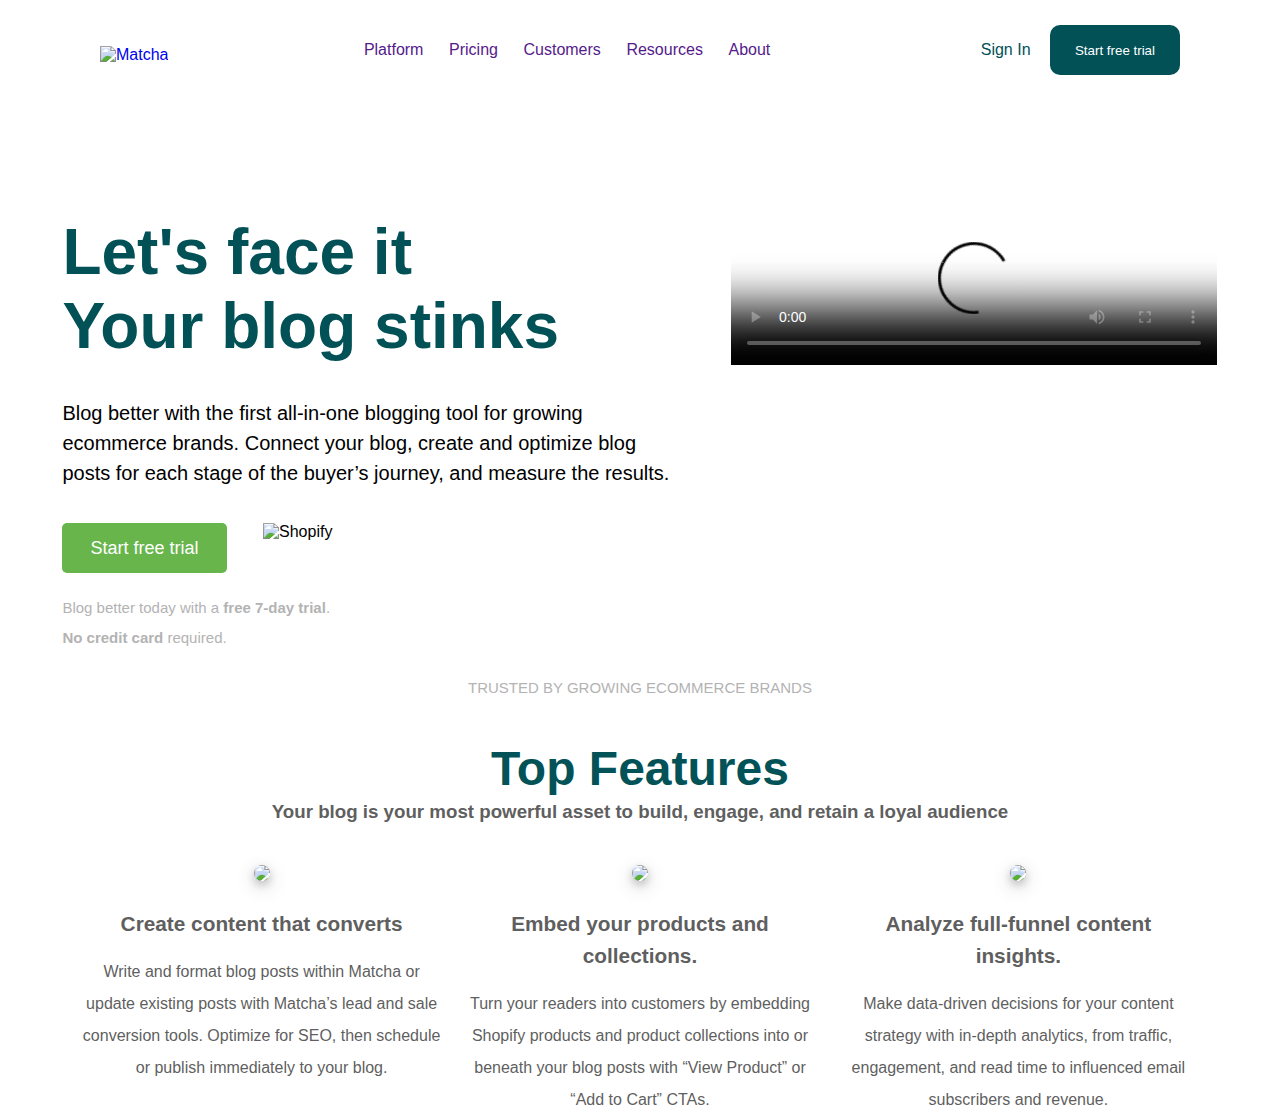
==== final_challenge/index.html @ 1e67ca6b "first half completed" ====
<!DOCTYPE html>
<html lang="en">

<head>
    <meta charset="UTF-8">
    <meta name="viewport" content="width=device-width, initial-scale=1.0">
    <title>Matcha Blog Creator</title>
    <link rel="stylesheet" href="css/styles.css">
</head>

<body>
    <section class="fixed-header">
        <header>
            <a href="/" class="logo">
                <img src="https://getmatcha.com/wp-content/themes/getmatcha/img/footer_logo.svg" alt="Matcha"
                    width="200px" />
            </a>
            <nav class="navbar">
                <ul class="menu">
                    <li class="menu-item"><a href="">Platform</a></li>
                    <li class="menu-item"><a href="">Pricing</a></li>
                    <li class="menu-item"><a href="">Customers</a></li>
                    <li class="menu-item"><a href="">Resources</a></li>
                    <li class="menu-item"><a href="">About</a></li>
                </ul>
            </nav>
            <div class="actions">
                <a>Sign In</a>
                <button>Start free trial</button>
            </div>
        </header>
    </section>
    <main>
        <article class="info">
            <h1 class="title">Let's face it <br> Your blog stinks</h1>
            <p>
                <span style="font-weight: 400;">Blog better with the first all-in-one blogging tool for growing
                    ecommerce brands. Connect your blog, create and optimize blog posts for each stage of the buyer’s
                    journey, and measure the results.</span>
            </p>
            <section class="trial">
                <button>Start free trial</button>
                <img src="https://getmatcha.com/wp-content/themes/getmatcha/img/gfx/shopify-stars.svg" alt="Shopify">
                <p class="light-text">Blog better today with a <strong>free 7-day trial</strong>.<br> <strong>No credit
                        card</strong>
                    required.</p>
            </section>
        </article>
        <article class="explanatory-video">
            <video controls
                poster="https://cdn.videvo.net/videvo_files/video/premium/video0036/thumbnails/computer_code00_small.jpg">
                <source type="video/webm"
                    src="https://cdn.videvo.net/videvo_files/video/premium/video0036/small_watermarked/computer_code00_preview.webm" />
                <source type="video/mp4"
                    src="https://cdn.videvo.net/videvo_files/video/premium/video0036/small_watermarked/computer_code00_preview.mp4" />
            </video>
        </article>
    </main>

    <article style="text-align: center;">
        <p class="light-text">
            TRUSTED BY GROWING ECOMMERCE BRANDS
        </p>
        <section class="logos">
            <img src="https://getmatcha.com/wp-content/uploads/2020/08/superfeet.png" alt="" class="logo">
            <img src="https://getmatcha.com/wp-content/uploads/2020/08/spirithoods.png" alt="" class="logo">
            <img src="https://getmatcha.com/wp-content/uploads/2020/08/seatosummit.png" alt="" class="logo">
            <img src="https://getmatcha.com/wp-content/uploads/2020/08/osprey.png" alt="" class="logo">
            <img src="https://getmatcha.com/wp-content/uploads/2020/08/oars.png" alt="" class="logo">
            <img src="https://getmatcha.com/wp-content/uploads/2020/08/everly.png" alt="" class="logo">
        </section>
    </article>
    
    <article class="features">
        <h1>Top Features</h1>
        <h3>Your blog is your most powerful asset to build, engage, and retain a loyal audience</h3>
        <div class="container">
            <section class="content">
                <img src="https://getmatcha.com/wp-content/uploads/2020/08/Group-376-1.png" class="feature-img">
                <div class="feature-info">
                    <h3>Create content that converts</h3>
                    <h4>Write and format blog posts within Matcha or update existing posts with Matcha’s lead and
                        sale
                        conversion tools. Optimize for SEO, then schedule or publish immediately to your blog.</h4>
                </div>
            </section>
            <section class="content">
                <img src="https://getmatcha.com/wp-content/uploads/2020/08/Group-381.png" class="feature-img">
                <div class="feature-info">
                    <h3>
                        Embed your products and collections.
                    </h3>
                    <h4>Turn your readers into customers by embedding Shopify products and product collections into
                        or
                        beneath your blog posts with “View Product” or “Add to Cart” CTAs.</h4>
                </div>
            </section>
            <section class="content">
                <img src="https://getmatcha.com/wp-content/uploads/2020/08/Group-406-1.png" class="feature-img">
                <div class="feature-info">
                    <h3>Analyze full-funnel content insights.</h3>
                    <h4>Make data-driven decisions for your content strategy with in-depth analytics, from traffic,
                        engagement, and read time to influenced email subscribers and revenue.</h4>
                </div>
            </section>
        </div>
    </article>
</body>

</html>
---- final_challenge/css/styles.css ----
* {
  margin: 0;
  padding: 0;
  box-sizing: border-box;
}

:root {
  --primary-color: #025157;
  --secondary-color: #67b54b;
}

html {
  font-family: "Segoe UI", Tahoma, Geneva, Verdana, sans-serif;
}

header {
  display: flex;
  width: 100%;
  height: 100px;
  justify-content: space-between;
  align-items: center;
  padding: 0 100px;
  color: var(--primary-color);
  font-size: 16px;
}

.menu {
  display: flex;
  justify-content: space-around;
}

.menu > li {
  display: inline;
}

a {
  text-decoration: none;
}

.navbar {
  width: 40%;
}

.actions > * {
  padding: 0 15px;
}

.actions button {
  color: white;
  background-color: var(--primary-color);
  border-radius: 10px;
  height: 50px;
  width: 130px;
  border: none;
}

.fixed-header {
  position: fixed;
  z-index: 100;
  top: 0;
  left: 0;
  right: 0;
  background-color: white;
}

main {
  display: flex;
  flex-flow: row wrap;
  width: 95%;
  margin: 215px auto 0 auto;
  justify-content: space-around;
}

.title {
  color: var(--primary-color);
  font-size: 5vw;
  font-weight: bold;
  margin-bottom: 35px;
}

p {
  line-height: 30px;
  font-size: 18px;
  font-size: 20px;
}

.info {
  width: 50%;
}

.explanatory-video {
  width: 40%;
  max-width: 700px;
}

.explanatory-video > * {
  width: 100%;
}

.trial {
  margin-top: 35px;
  display: flex;
  flex-wrap: wrap;
  justify-content: space-between;
  width: 60%;
}

.trial button {
  color: white;
  background-color: var(--secondary-color);
  border-radius: 5px;
  font-size: 18px;
  width: 45%;
  height: 50px;
  padding: 0 10px;
  border: none;
}

.light-text {
  margin-top: 20px;
  color: rgb(179, 179, 179);
  font-size: 15px;
}

.trial img {
  width: 45%;
  max-width: 170px;
}

.logos {
  width: 90%;
  margin: 20px auto;
  display: flex;
  flex-wrap: wrap;
  justify-content: space-between;
  max-width: 900px;
}

.logo {
  height: auto;
  max-width: 100%;
  object-fit: contain;
  margin-top: 10px;
}

/* test */
.features {
  color: rgb(95, 95, 95);
  line-height: 2rem;

  text-align: center;
  display: flex;
  justify-content: center;
  flex-direction: column;
}

.features h1 {
  color: #025257;
  font-size: 3rem;
  margin-bottom: 0.7rem;
}

.feature-info h3:hover {
  color: green;
}

.feature-info h3 {
  font-size: 1.3rem;
  margin: 1rem;
}

.feature-info h4 {
  font-size: 1rem;
  font-weight: 400;
}

/* main {
  text-align: center;
  height: 100vh;
  width: 100vw;
  display: flex;
  justify-content: center;
  flex-direction: column;
} */

.feature-img {
  width: 100%;
  border-radius: 10px;
  box-shadow: 0 4px 8px 0 rgba(0, 0, 0, 0.2), 0 6px 20px 0 rgba(0, 0, 0, 0.19);
}

.container {
  margin-top: 2rem;
  display: flex;
  width: 100%;
  justify-content: center;
}

.content {
  margin: 0 10px;
  width: 28%;
}

/* test */

@media (max-width: 1024px) {
  .navbar,
  .actions {
    display: none;
  }

  header {
    height: 50px;
    justify-content: center;
  }

  .logo > img {
    width: 100px;
  }

  main {
    flex-flow: column nowrap;
    width: 90%;
    margin: 65px auto 0 auto;
  }

  .info,
  .explanatory-video {
    width: 100%;
    text-align: center;
  }

  .explanatory-video {
    margin: 30px auto 0 auto;
  }

  .trial {
    flex-direction: column;
    width: 100%;
    align-items: center;
  }

  .trial button {
    width: 90%;
  }

  .trial img {
    margin-top: 20px;
  }
}
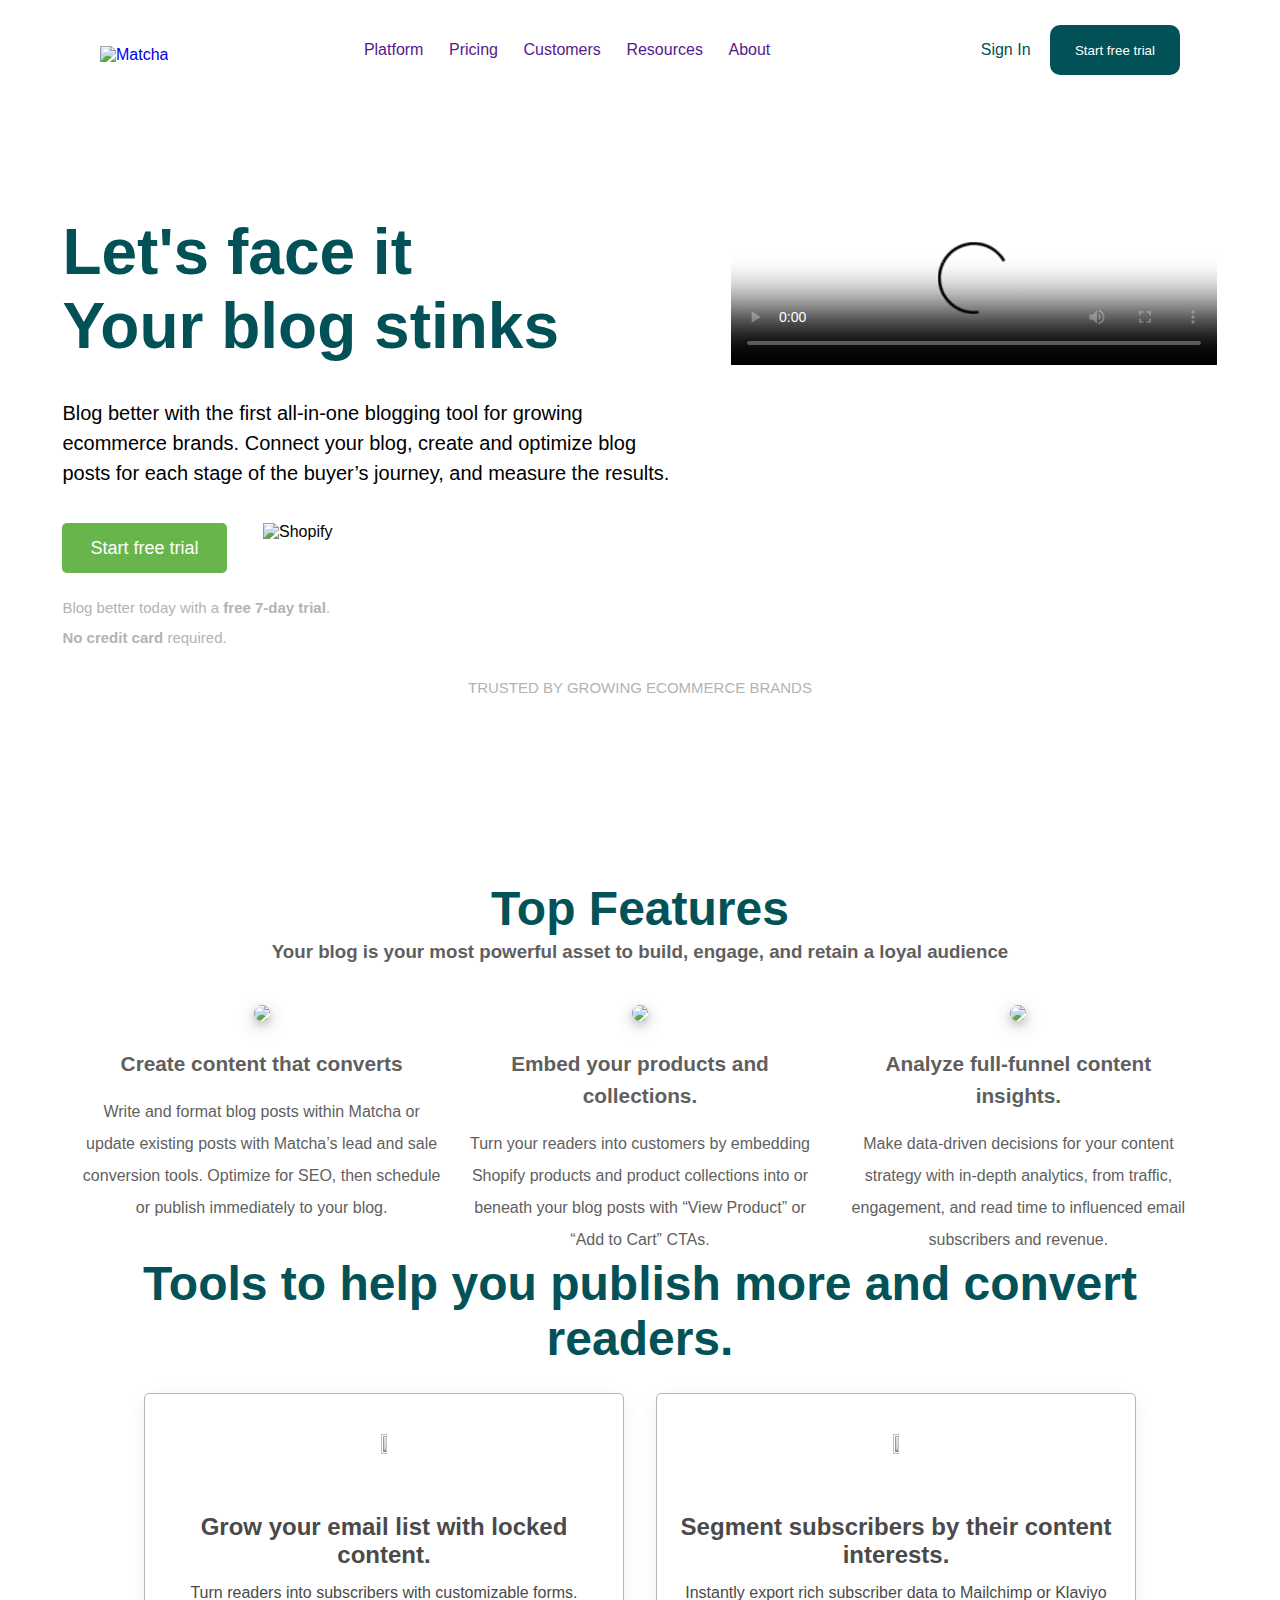
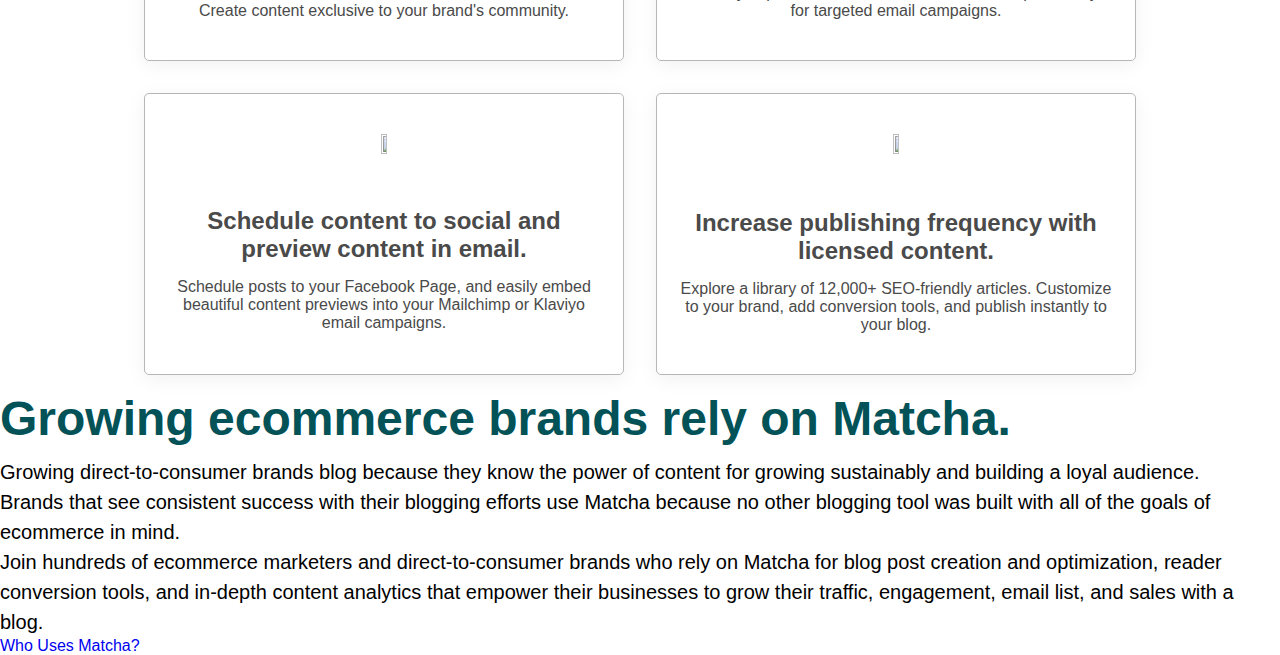
==== commit 6a1e460f: "added tools section" ====
--- a/final_challenge/index.html
+++ b/final_challenge/index.html
@@ -70,12 +70,12 @@
             <img src="https://getmatcha.com/wp-content/uploads/2020/08/everly.png" alt="" class="logo">
         </section>
     </article>
-    
+
     <article class="features">
         <h1>Top Features</h1>
         <h3>Your blog is your most powerful asset to build, engage, and retain a loyal audience</h3>
-        <div class="container">
-            <section class="content">
+        <div class="feature-container">
+            <section class="feature-content">
                 <img src="https://getmatcha.com/wp-content/uploads/2020/08/Group-376-1.png" class="feature-img">
                 <div class="feature-info">
                     <h3>Create content that converts</h3>
@@ -84,7 +84,7 @@
                         conversion tools. Optimize for SEO, then schedule or publish immediately to your blog.</h4>
                 </div>
             </section>
-            <section class="content">
+            <section class="feature-content">
                 <img src="https://getmatcha.com/wp-content/uploads/2020/08/Group-381.png" class="feature-img">
                 <div class="feature-info">
                     <h3>
@@ -95,7 +95,7 @@
                         beneath your blog posts with “View Product” or “Add to Cart” CTAs.</h4>
                 </div>
             </section>
-            <section class="content">
+            <section class="feature-content">
                 <img src="https://getmatcha.com/wp-content/uploads/2020/08/Group-406-1.png" class="feature-img">
                 <div class="feature-info">
                     <h3>Analyze full-funnel content insights.</h3>
@@ -105,6 +105,66 @@
             </section>
         </div>
     </article>
+
+    <article class="tools">
+        <h1>
+            Tools to help you publish more and convert readers.
+        </h1>
+        <div class="tools-container">
+            <section class="tool-card">
+                <div>
+                    <img width="76" height="120"
+                        src="https://getmatcha.com/wp-content/uploads/2020/04/feature-platform-1.png">
+                </div>
+                <h2>Grow your email list with locked content.</h2>
+                <div>Turn readers into subscribers with customizable forms. Create content
+                    exclusive to your brand's community.</div>
+            </section>
+            <section class="tool-card">
+                <div>
+                    <img width="76" height="120"
+                        src="https://getmatcha.com/wp-content/uploads/2020/04/feature-platform-3.png">
+                </div>
+                <h2>Segment subscribers by their content interests.</h2>
+                <div>Instantly export rich subscriber data to Mailchimp or Klaviyo for targeted
+                    email campaigns.</div>
+            </section>
+            <section class="tool-card">
+                <div>
+                    <img width="82" height="120"
+                        src="https://getmatcha.com/wp-content/uploads/2020/07/feature-blog-email.png">
+                </div>
+                <h2>Schedule content to social and preview content in email.</h2>
+                <div>Schedule posts to your Facebook Page, and easily embed beautiful content
+                    previews into your Mailchimp or Klaviyo email campaigns.</div>
+            </section>
+            <section class="tool-card">
+                <div>
+                    <img width="80" height="120"
+                        src="https://getmatcha.com/wp-content/uploads/2020/04/feature-library-1.png">
+                </div>
+                <h2>Increase publishing frequency with licensed content.</h2>
+                <div>Explore a library of 12,000+ SEO-friendly articles. Customize to your
+                    brand, add conversion tools, and publish instantly to your blog.</div>
+            </section>
+        </div>
+    </article>
+
+    <article class="users">
+        <div class="home-case-studies-content">
+            <h1 class="header--alt">Growing ecommerce brands rely on Matcha.</h1>
+            <p>Growing direct-to-consumer brands blog because they know the power of&nbsp;<span
+                    class="c-mrkdwn__highlight">content</span>&nbsp;for growing sustainably and building a loyal
+                audience.</p>
+            <p>Brands that see consistent success with their blogging efforts use Matcha because no other blogging tool
+                was built with all of the goals of ecommerce in mind.</p>
+            <p>Join hundreds of ecommerce marketers and direct-to-consumer brands who rely on Matcha for blog post
+                creation and optimization, reader conversion tools, and in-depth content analytics that empower their
+                businesses to grow their traffic, engagement, email list, and sales with a blog.</p> <a
+                class="btn btn-beefy" href="customers/">Who Uses Matcha?</a>
+        </div>
+    </article>
+
 </body>
 
 </html>--- a/final_challenge/css/styles.css
+++ b/final_challenge/css/styles.css
@@ -147,14 +147,14 @@
 .features {
   color: rgb(95, 95, 95);
   line-height: 2rem;
-
+  margin-top: 10rem;
   text-align: center;
   display: flex;
   justify-content: center;
-  flex-direction: column;
-}
-
-.features h1 {
+  flex-flow: column wrap;
+}
+
+h1 {
   color: #025257;
   font-size: 3rem;
   margin-bottom: 0.7rem;
@@ -173,15 +173,6 @@
   font-size: 1rem;
   font-weight: 400;
 }
-
-/* main {
-  text-align: center;
-  height: 100vh;
-  width: 100vw;
-  display: flex;
-  justify-content: center;
-  flex-direction: column;
-} */
 
 .feature-img {
   width: 100%;
@@ -189,16 +180,51 @@
   box-shadow: 0 4px 8px 0 rgba(0, 0, 0, 0.2), 0 6px 20px 0 rgba(0, 0, 0, 0.19);
 }
 
-.container {
+.feature-container {
   margin-top: 2rem;
   display: flex;
   width: 100%;
   justify-content: center;
-}
-
-.content {
+  flex-wrap: wrap;
+}
+
+.feature-content {
   margin: 0 10px;
   width: 28%;
+  min-width: 320px;
+}
+
+.tools {
+  width: 80%;
+  margin: 0 auto;
+  text-align: center;
+}
+
+.tools-container {
+  display: grid;
+  grid-template-columns: 1fr 1fr;
+}
+
+.tool-card {
+  border: 1px solid rgb(182, 182, 182);
+  border-radius: 5px;
+  box-shadow: 0 4px 20px rgba(0, 0, 0, 0.06);
+  text-align: center;
+  color: #4a4a4a;
+  padding: 40px 20px;
+  margin: 1rem 1rem;
+  max-width: 500px;
+}
+
+.tool-card div img {
+  width: 15%;
+  height: auto;
+  max-width: 40px;
+  min-width: 20px;
+}
+
+.tool-card h2 {
+  margin: 15px 0;
 }
 
 /* test */
@@ -247,4 +273,32 @@
   .trial img {
     margin-top: 20px;
   }
-}
+  
+  .features {
+      width: 90%; 
+      margin: 10rem auto 0 auto;
+  }
+
+  .feature-content {
+    margin-bottom: 50px;
+  }
+}
+
+@media (max-width: 677px) {
+  .tools-container {
+    grid-template-columns: 1fr;
+  }
+  
+  .logos {
+      justify-content: center;
+  }
+
+  .logo {
+      max-width: 60%;
+      margin: 10px 20px;
+  }
+
+  h1 {
+      font-size: 32px !important;
+  }
+}
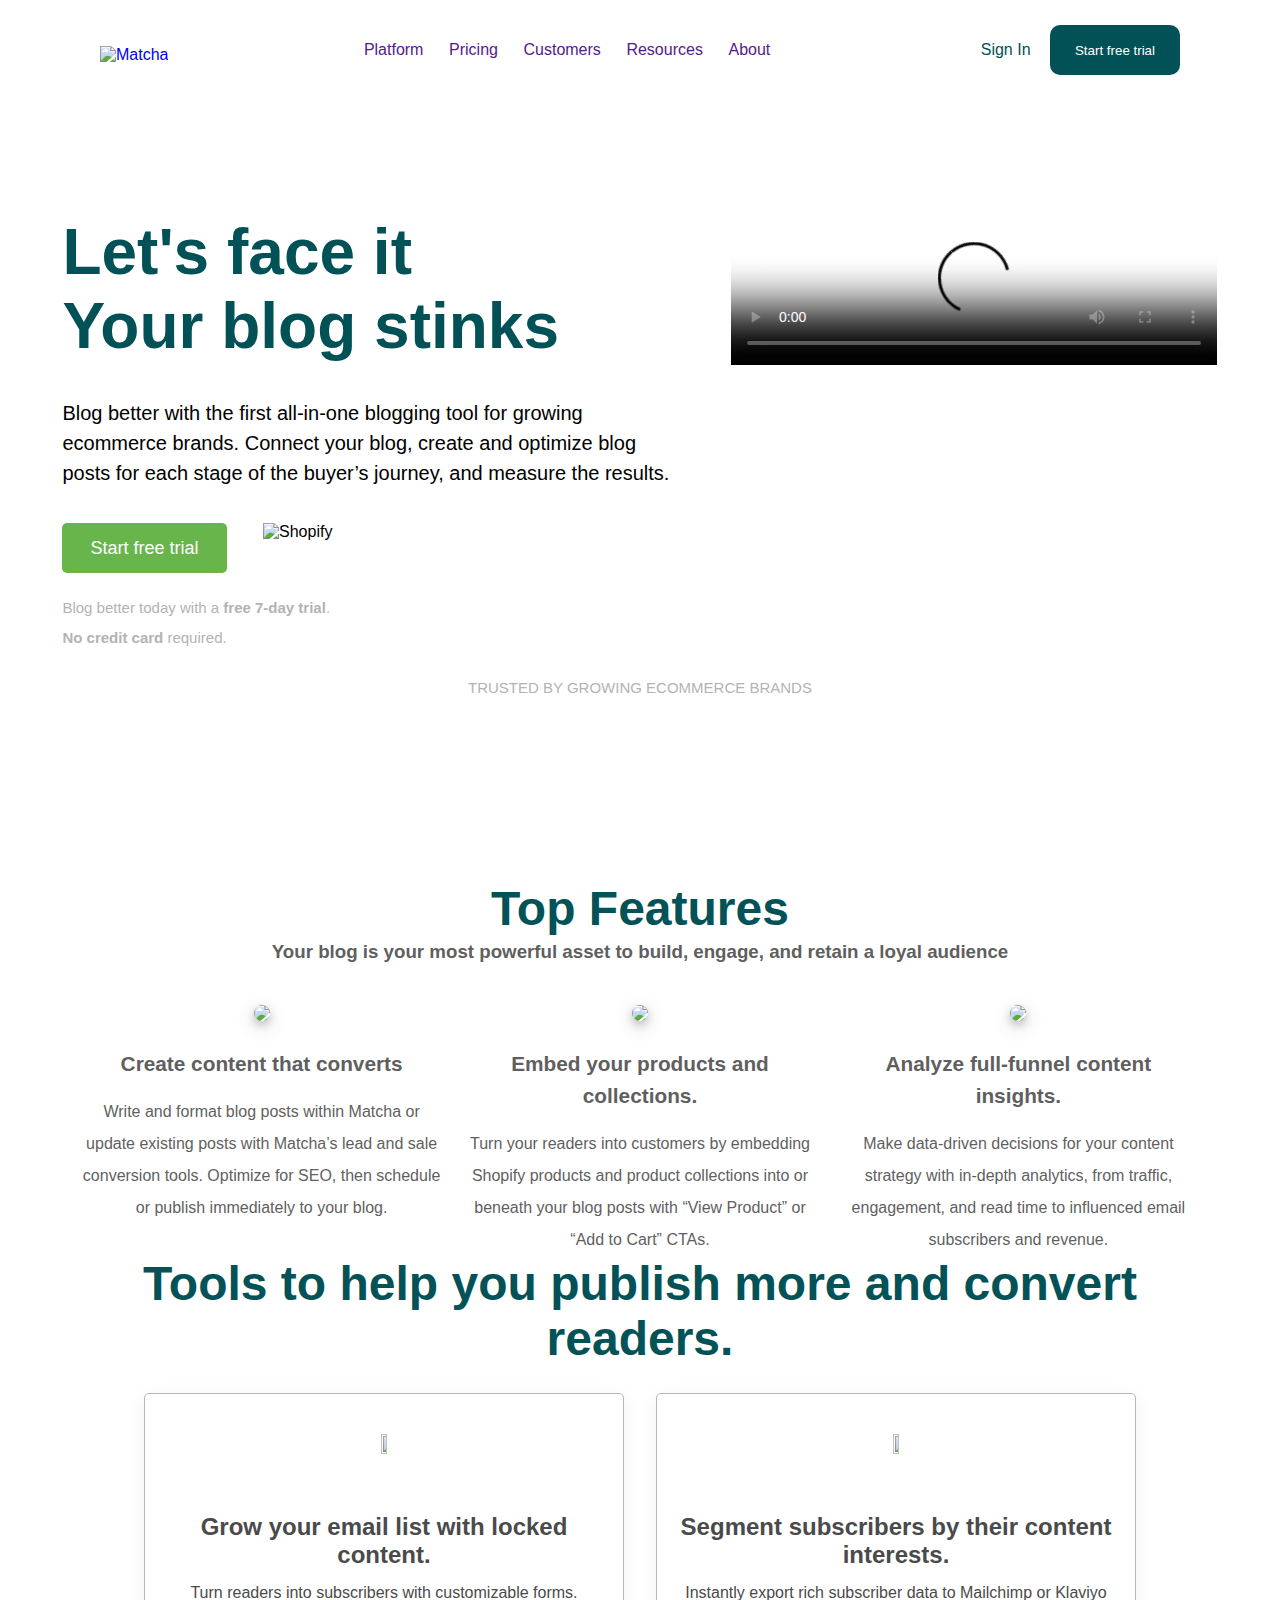
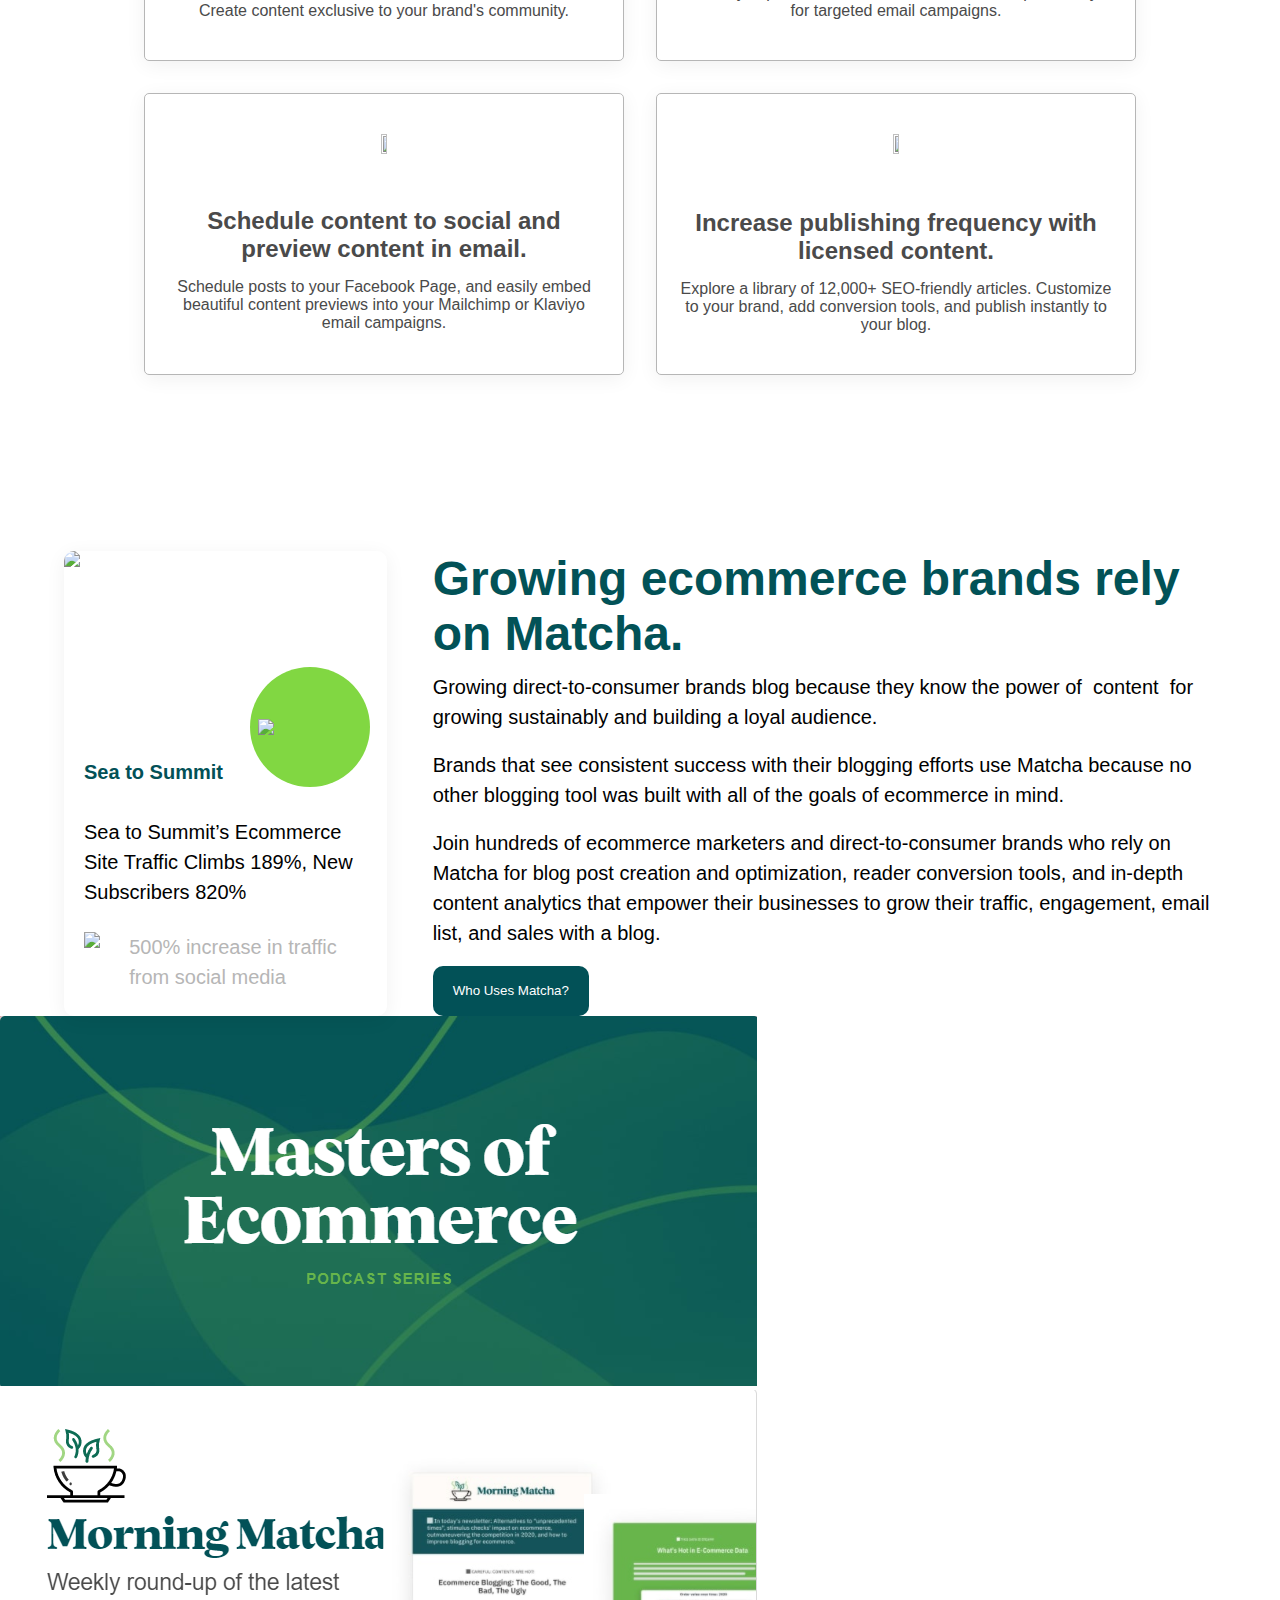
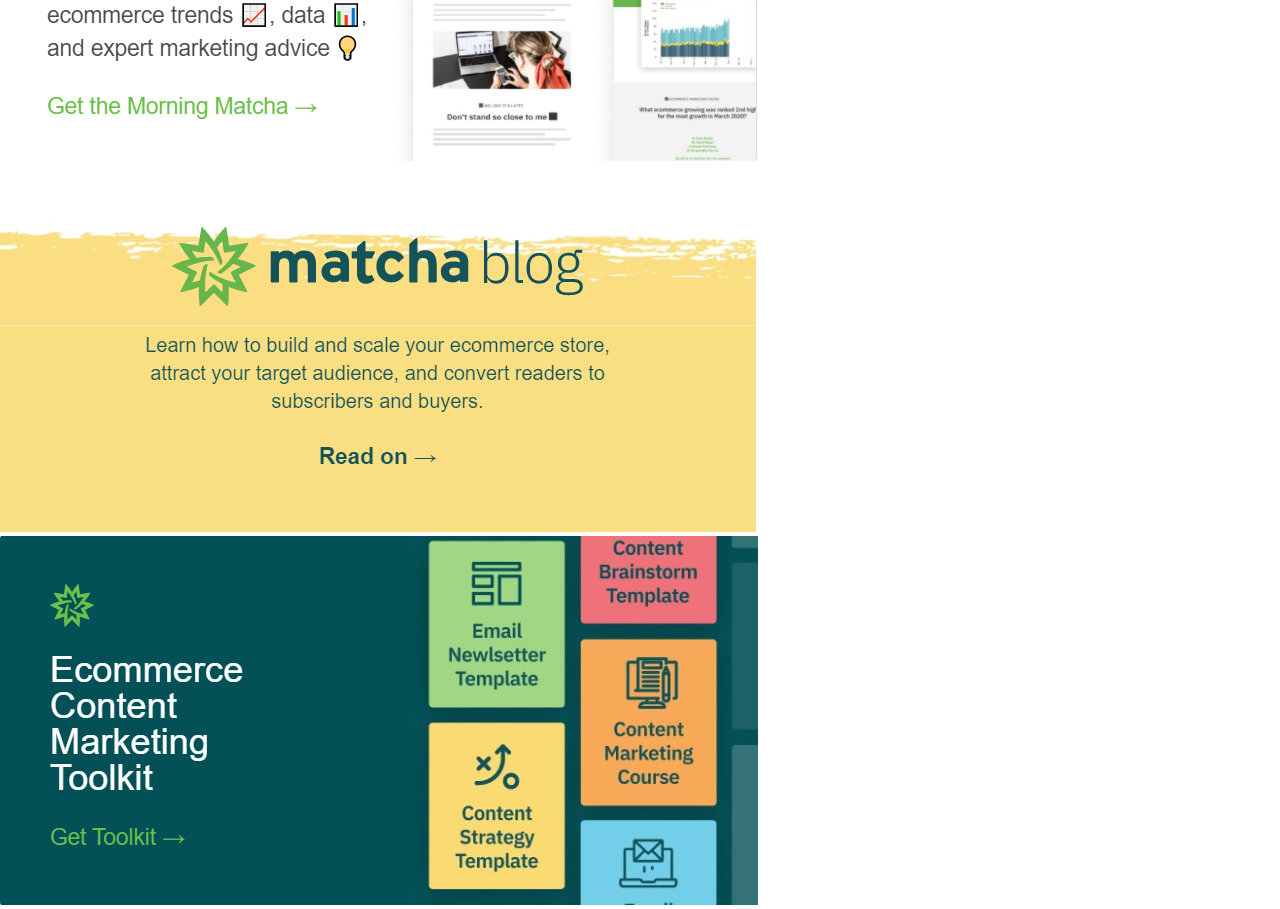
==== commit e8a97ee7: "added users section" ====
--- a/final_challenge/index.html
+++ b/final_challenge/index.html
@@ -151,19 +151,45 @@
     </article>
 
     <article class="users">
-        <div class="home-case-studies-content">
-            <h1 class="header--alt">Growing ecommerce brands rely on Matcha.</h1>
-            <p>Growing direct-to-consumer brands blog because they know the power of&nbsp;<span
-                    class="c-mrkdwn__highlight">content</span>&nbsp;for growing sustainably and building a loyal
-                audience.</p>
+        <section class="users-card">
+            <div class="users-card-logo">
+                <img src="https://getmatcha.com/wp-content/uploads/2019/08/SeatoSummitLogo.png">
+            </div>
+            <div class="users-card-img">
+                <img src="https://getmatcha.com/wp-content/uploads/2019/08/0.jpg">
+            </div>
+            <div class="users-card-content">
+                <p>
+                    <span class="colored-text">Sea to Summit</span><br><br>
+                    Sea to Summit’s Ecommerce Site Traffic Climbs 189%, New Subscribers
+                    820%
+                </p>
+                <div class="users-card-data">
+                    <img src="https://getmatcha.com/wp-content/themes/getmatcha/img/icon_audiences.png">
+                    <p>500% increase in traffic from social media</p>
+                </div>
+                <button>See Case Study</button>
+            </div>
+        </section>
+        <section class="users-content">
+            <h1>Growing ecommerce brands rely on Matcha.</h1>
+            <p>Growing direct-to-consumer brands blog because they know the power of&nbsp; <span>content</span>
+                &nbsp;for growing sustainably and building a loyal audience.</p><br>
             <p>Brands that see consistent success with their blogging efforts use Matcha because no other blogging tool
-                was built with all of the goals of ecommerce in mind.</p>
+                was built with all of the goals of ecommerce in mind.</p><br>
             <p>Join hundreds of ecommerce marketers and direct-to-consumer brands who rely on Matcha for blog post
                 creation and optimization, reader conversion tools, and in-depth content analytics that empower their
-                businesses to grow their traffic, engagement, email list, and sales with a blog.</p> <a
-                class="btn btn-beefy" href="customers/">Who Uses Matcha?</a>
-        </div>
+                businesses to grow their traffic, engagement, email list, and sales with a blog.</p><br>
+            <button>Who Uses Matcha?</button>
+        </section>
     </article>
+
+    <div class="marketing-stack">
+        <img src="img/grid1.png">
+        <img src="img/grid2.png">
+        <img src="img/grid3.png">
+        <img src="img/grid4.png">
+    </div>
 
 </body>
 
--- a/final_challenge/css/styles.css
+++ b/final_challenge/css/styles.css
@@ -46,12 +46,16 @@
 }
 
 .actions button {
+  width: 130px;
+}
+
+button {
   color: white;
   background-color: var(--primary-color);
   border-radius: 10px;
   height: 50px;
-  width: 130px;
   border: none;
+  padding: 0 20px;
 }
 
 .fixed-header {
@@ -227,9 +231,104 @@
   margin: 15px 0;
 }
 
+.users {
+  display: flex;
+  width: 90%;
+  margin: 10rem auto 0 auto;
+  justify-content: space-between;
+}
+
+.users-content {
+  max-width: 68%;
+}
+
+.users-card {
+  width: 28%;
+  position: relative;
+  border-radius: 10px;
+  overflow: hidden;
+  box-shadow: 0 4px 20px rgba(0, 0, 0, 0.06);
+}
+
+.users-card-img {
+  height: 40%;
+  overflow: hidden;
+}
+
+.users-card-img img {
+  object-fit: cover;
+  width: 100%;
+  height: auto;
+}
+
+.users-card-logo {
+  position: absolute;
+  background-color: #81d742;
+  border-radius: 100%;
+  height: 120px;
+  width: 120px;
+  display: flex;
+  align-items: center;
+  justify-content: center;
+  left: auto;
+  right: 5%;
+  top: 25%;
+  bottom: auto;
+  margin: auto;
+}
+
+.users-card-logo img {
+  width: 105px;
+  height: auto;
+  object-fit: contain;
+}
+
+.users-card-content {
+  padding: 20px;
+  display: flex;
+  flex-direction: column;
+}
+
+.users-card-data {
+  margin: 25px 0;
+  display: flex;
+  justify-content: space-between;
+}
+
+.users-card-data img {
+  max-width: 40px;
+  height: auto;
+  object-fit: contain;
+}
+
+.users-card-data p {
+  color: rgb(182, 182, 182);
+  width: 84%;
+}
+
+.colored-text {
+  color: var(--primary-color);
+  font-weight: 700;
+}
+
+.images{
+    margin: auto;
+    width: 85%;
+    display: grid;
+    grid-template-columns: repeat(2, 1fr);
+    justify-items: center;
+    align-items: center;
+}
+
+.images img{
+    width: 40%;
+    border-radius: 10px;
+    margin: 1rem 0;
+} 
+
 /* test */
 
-@media (max-width: 1024px) {
+@media (max-width: 1023px) {
   .navbar,
   .actions {
     display: none;
@@ -273,14 +372,52 @@
   .trial img {
     margin-top: 20px;
   }
-  
+
   .features {
-      width: 90%; 
-      margin: 10rem auto 0 auto;
+    width: 90%;
+    margin: 10rem auto 0 auto;
   }
 
   .feature-content {
     margin-bottom: 50px;
+  }
+
+  .users {
+    flex-direction: column-reverse;
+  }
+
+  .users-content {
+    max-width: 100%;
+    margin-bottom: 40px;
+    display: flex;
+    flex-direction: column;
+  }
+
+  .users-content button {
+      width: 60%;
+      margin: 0 auto;
+  }
+
+  .users-card {
+    width: 80%;
+    margin: auto;
+    display: flex;
+  }
+
+  .users-card-logo {
+    left: 5%;
+    right: auto;
+    top: auto;
+    bottom: 10%;
+    margin: auto;
+  }
+
+  .images {
+      grid-template-columns: 1fr;
+  }
+
+  .images img {
+    width: 90%
   }
 }
 
@@ -288,17 +425,30 @@
   .tools-container {
     grid-template-columns: 1fr;
   }
-  
+
   .logos {
-      justify-content: center;
+    justify-content: center;
   }
 
   .logo {
-      max-width: 60%;
-      margin: 10px 20px;
+    max-width: 60%;
+    margin: 10px 20px;
   }
 
   h1 {
-      font-size: 32px !important;
-  }
-}
+    font-size: 32px !important;
+  }
+
+  .users-card {
+    display: block;
+    width: 60%;
+  }
+
+  .users-card-logo {
+    left: auto;
+    right: 5%;
+    top: 40%;
+    bottom: auto;
+    margin: auto;
+  }
+}
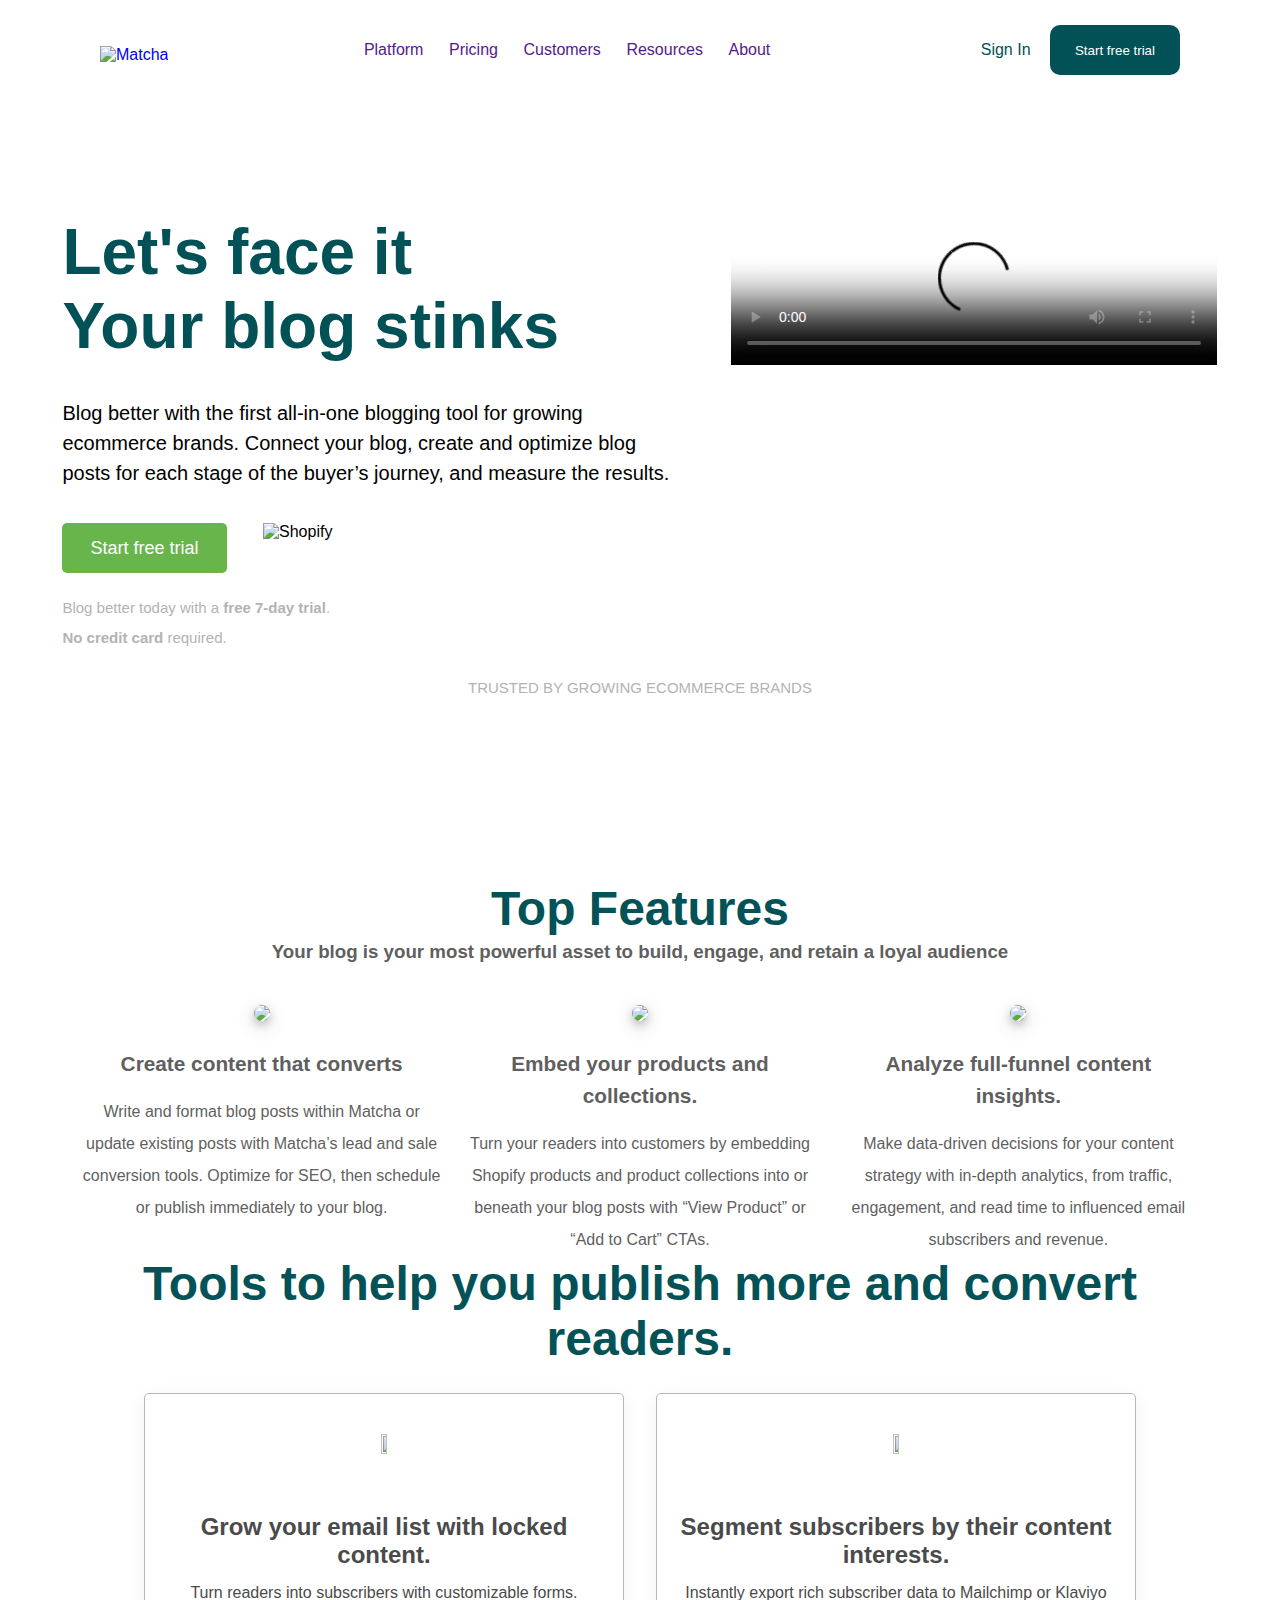
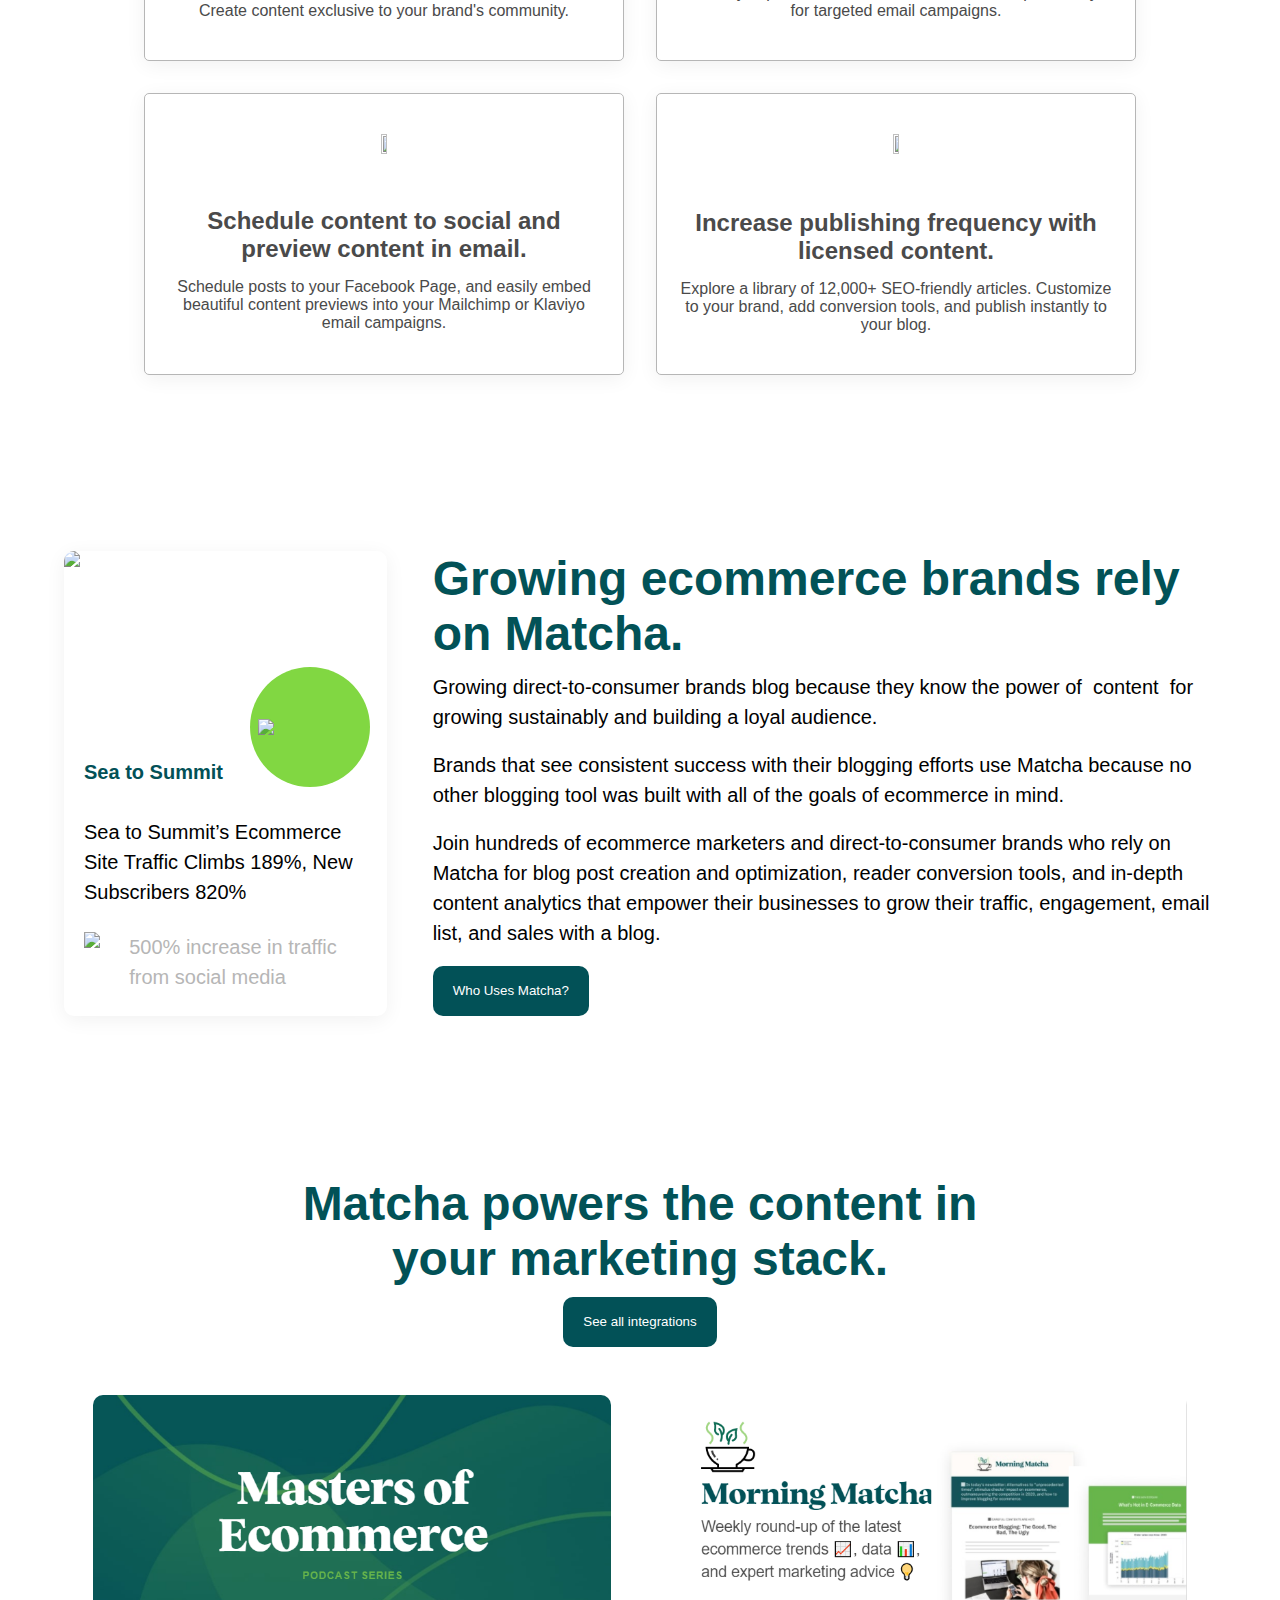
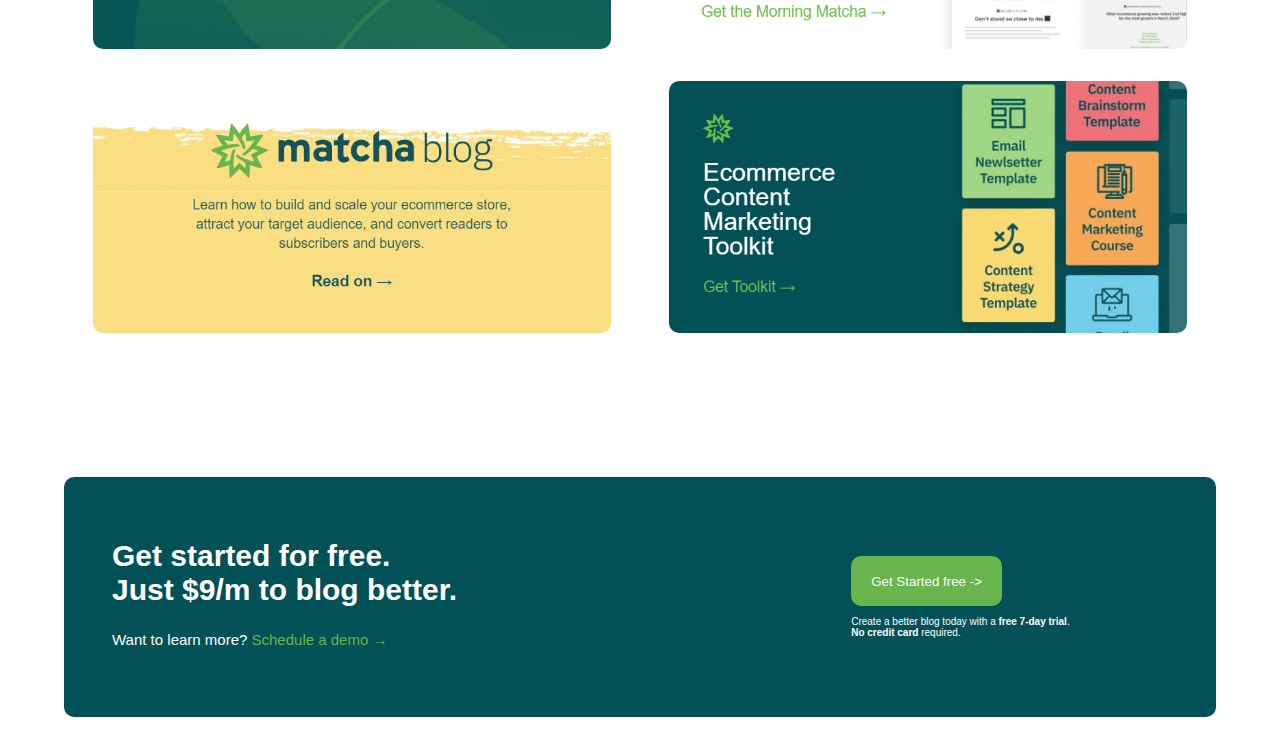
==== commit 4ae5f35a: "added demo section" ====
--- a/final_challenge/index.html
+++ b/final_challenge/index.html
@@ -184,11 +184,28 @@
         </section>
     </article>
 
-    <div class="marketing-stack">
-        <img src="img/grid1.png">
-        <img src="img/grid2.png">
-        <img src="img/grid3.png">
-        <img src="img/grid4.png">
+    <article class="marketing-stack">
+        <h1>Matcha powers the content in<br>your marketing stack.</h1>
+        <button>See all integrations</button>
+        <section class="images">
+            <img src="img/grid1.png">
+            <img src="img/grid2.png">
+            <img src="img/grid3.png">
+            <img src="img/grid4.png">
+        </section>
+    </article>
+
+    <div class="price">
+        <section class="learn-more">
+            <h3>Get started for free. <br>Just $9/m to blog better.</h3>
+            <br>
+            <p>Want to learn more? <a>Schedule a demo →</a> </p>
+        </section>
+        <section class="direction">
+            <button>Get Started free -></button>
+            <p>Create a better blog today with a <b>free 7-day trial</b>. <br><b>No credit
+                    card</b> required.</p>
+        </section>
     </div>
 
 </body>
--- a/final_challenge/css/styles.css
+++ b/final_challenge/css/styles.css
@@ -311,9 +311,15 @@
   font-weight: 700;
 }
 
+.marketing-stack {
+    width: 90%;
+    margin: 10rem auto 0 auto;
+    text-align: center;
+}
+
+
 .images{
-    margin: auto;
-    width: 85%;
+    margin: 2rem auto;
     display: grid;
     grid-template-columns: repeat(2, 1fr);
     justify-items: center;
@@ -321,10 +327,54 @@
 }
 
 .images img{
-    width: 40%;
+    width: 90%;
     border-radius: 10px;
-    margin: 1rem 0;
+    margin: 1rem;
 } 
+
+.price {
+    height: 4rem;
+    width: 90%;
+    margin: 8rem auto 2rem auto;
+    background-color: var(--primary-color);
+    color: white;
+    display: flex;
+    flex-wrap: wrap;
+    height: 15rem;
+    border-radius: 10px;
+    padding: 3rem;
+    align-items: center;
+}
+
+.learn-more {
+    width: 70%;
+}
+
+.learn-more h3{
+    font-size: 30px;
+}
+
+.learn-more p {
+    font-size: 15px;
+}
+
+.learn-more p a {
+    color: var(--secondary-color)
+}
+
+.direction {
+    width: 30%;
+}
+
+.direction button {
+    background-color: var(--secondary-color);
+    margin-bottom: 10px;
+}
+
+.direction p {
+    font-size: 10px;
+    line-height: normal;
+}
 
 /* test */
 
@@ -419,6 +469,15 @@
   .images img {
     width: 90%
   }
+
+  .price {
+      flex-flow: column nowrap;
+      height: 300px;
+  }
+
+  .learn-more, .direction {
+      width: 100%;
+  }
 }
 
 @media (max-width: 677px) {
@@ -451,4 +510,8 @@
     bottom: auto;
     margin: auto;
   }
-}
+
+  .price{
+    height: 400px;
+  }
+}
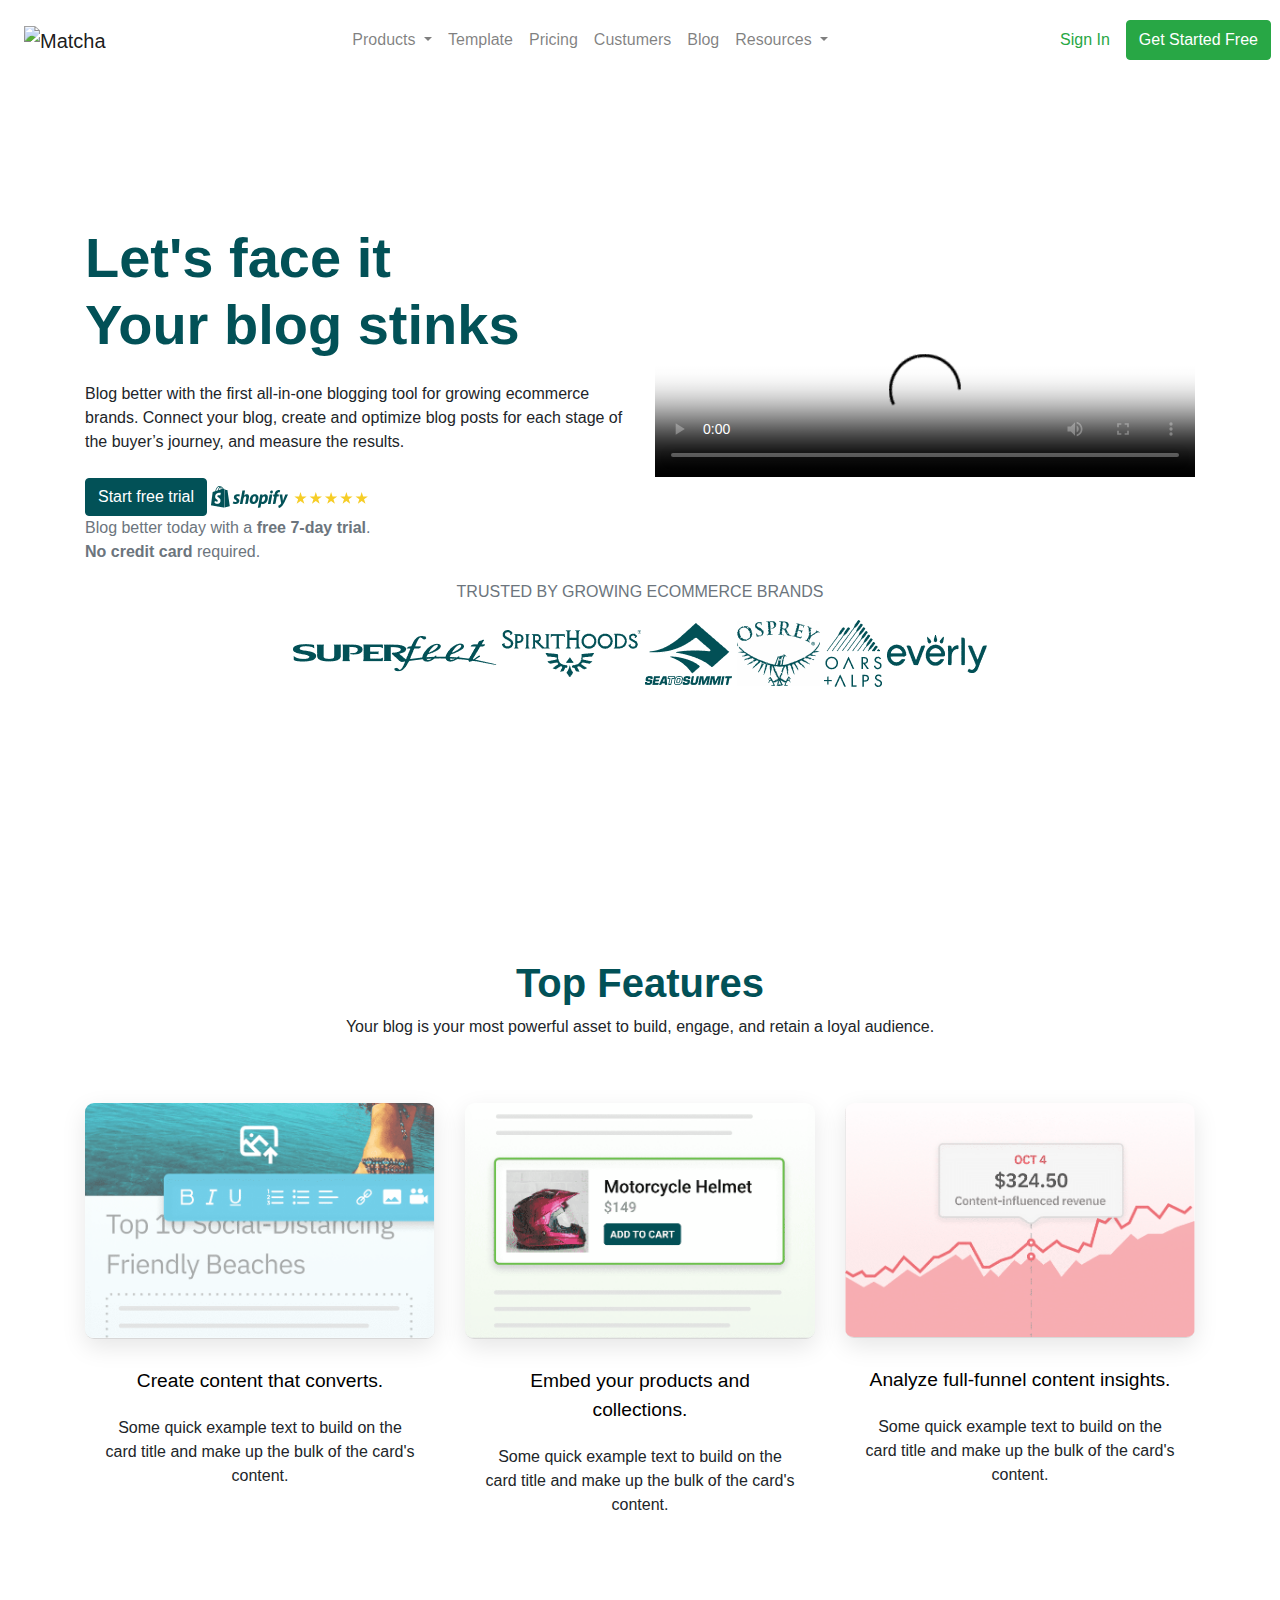
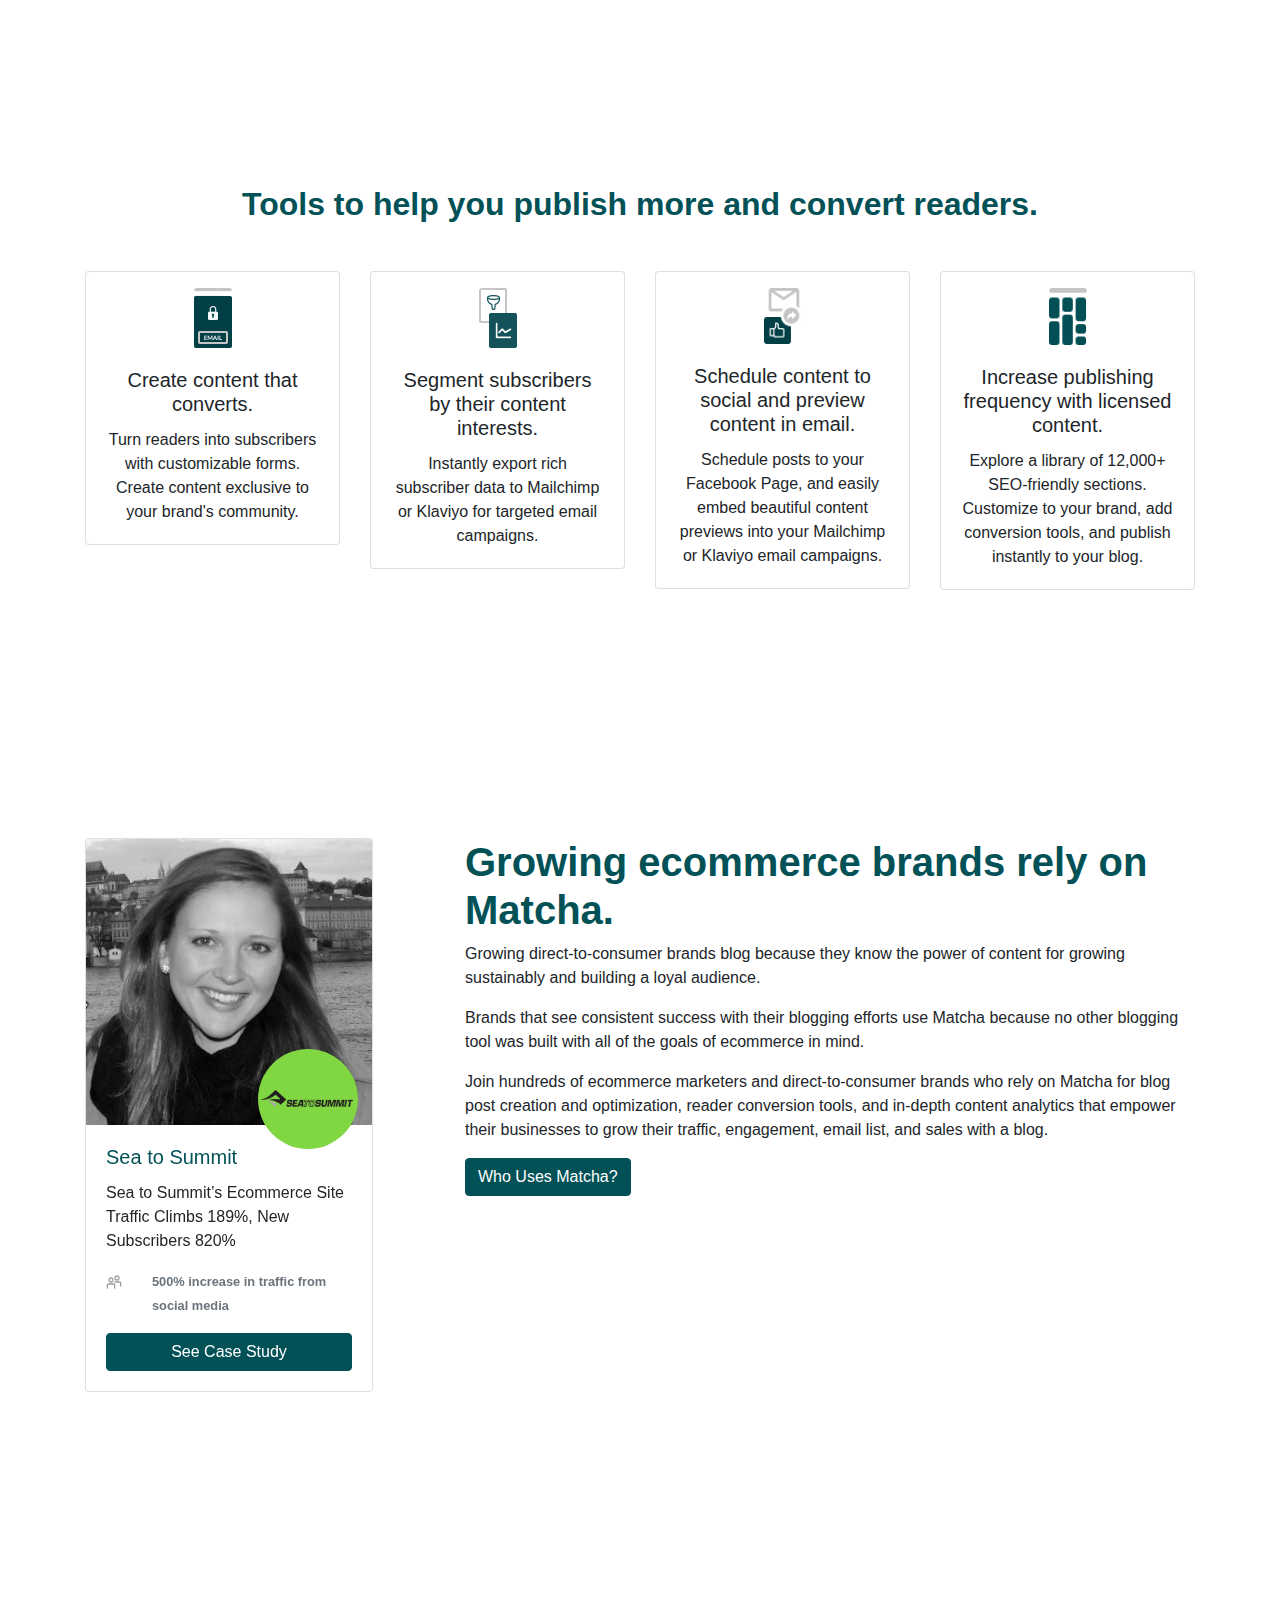
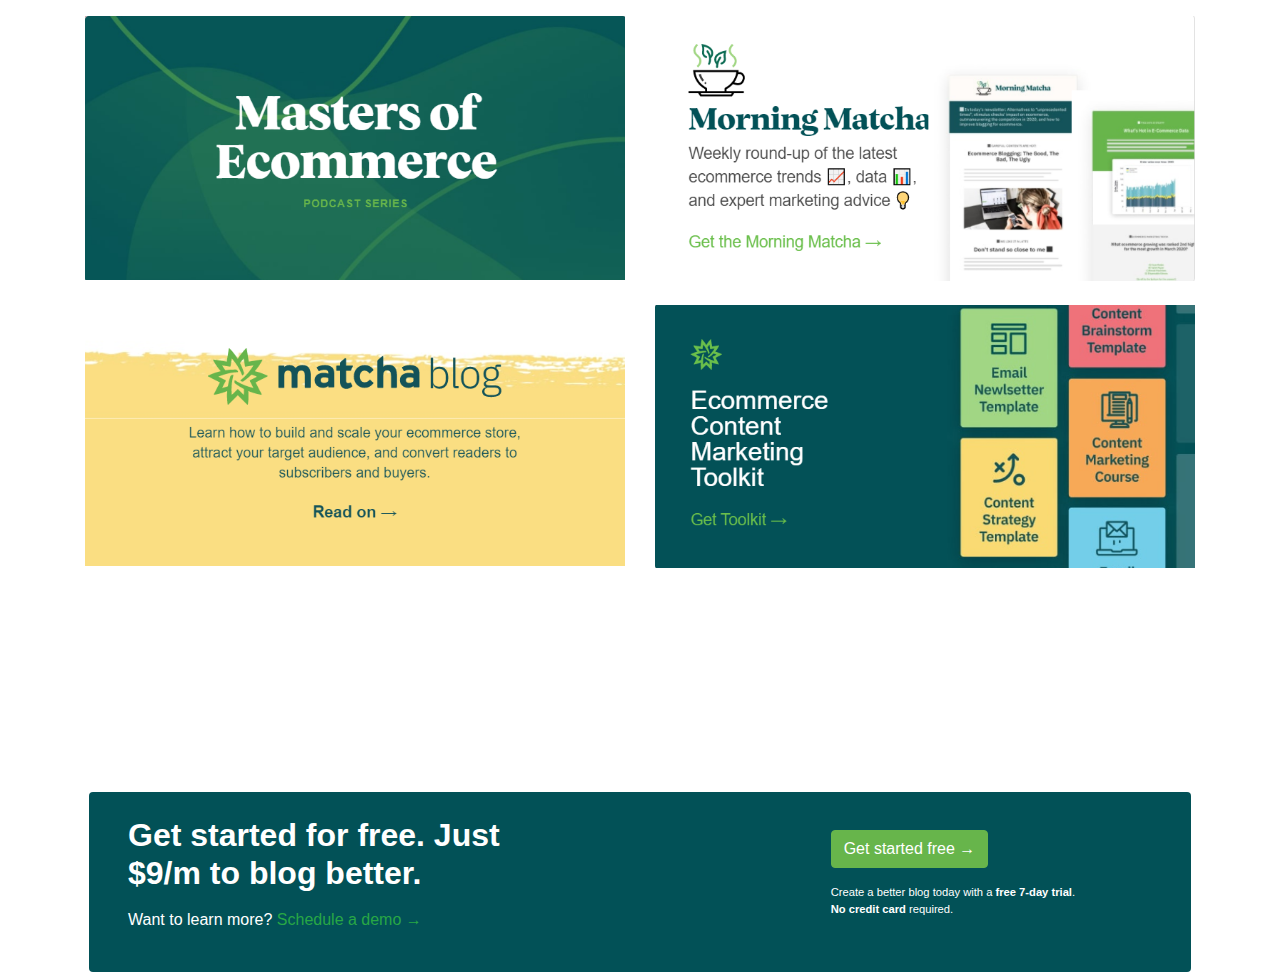
==== commit 71054439: "final_challenge finished" ====
--- a/final_challenge/index.html
+++ b/final_challenge/index.html
@@ -4,210 +4,383 @@
 <head>
     <meta charset="UTF-8">
     <meta name="viewport" content="width=device-width, initial-scale=1.0">
-    <title>Matcha Blog Creator</title>
-    <link rel="stylesheet" href="css/styles.css">
+    <link rel="stylesheet" href="styles/bootstrap.min.css">
+    <link rel="stylesheet" href="styles/styles.css">
+    <title>Matcha</title>
 </head>
 
 <body>
-    <section class="fixed-header">
-        <header>
-            <a href="/" class="logo">
+    <header class="fixed-header">
+        <nav class="navbar navbar-expand-lg navbar-light bg-white px-4">
+            <a href="/" class="navbar-brand">
                 <img src="https://getmatcha.com/wp-content/themes/getmatcha/img/footer_logo.svg" alt="Matcha"
                     width="200px" />
             </a>
-            <nav class="navbar">
-                <ul class="menu">
-                    <li class="menu-item"><a href="">Platform</a></li>
-                    <li class="menu-item"><a href="">Pricing</a></li>
-                    <li class="menu-item"><a href="">Customers</a></li>
-                    <li class="menu-item"><a href="">Resources</a></li>
-                    <li class="menu-item"><a href="">About</a></li>
+            <button class="navbar-toggler" type="button" data-toggle="collapse" data-target="#navbarSupportedContent"
+                aria-controls="navbarSupportedContent" aria-expanded="false" aria-label="Toggle navigation">
+                <span class="navbar-toggler-icon"></span>
+            </button>
+
+            <div class="collapse navbar-collapse" id="navbarSupportedContent">
+                <ul class="navbar-nav mx-auto">
+                    <li class="nav-item dropdown">
+                        <a class="nav-link dropdown-toggle" href="#" id="navbarDropdown" role="button"
+                            data-toggle="dropdown" aria-haspopup="true" aria-expanded="false">
+                            Products
+                        </a>
+                        <div class="dropdown-menu" aria-labelledby="navbarDropdown">
+                            <a class="dropdown-item" href="#">Action</a>
+                            <a class="dropdown-item" href="#">Another action</a>
+                            <div class="dropdown-divider"></div>
+                            <a class="dropdown-item" href="#">Something else here</a>
+                        </div>
+                    </li>
+                    <li class="nav-item">
+                        <a class="nav-link" href="#">Template <span class="sr-only">(current)</span></a>
+                    </li>
+                    <li class="nav-item">
+                        <a class="nav-link" href="#">Pricing</a>
+                    </li>
+                    <li class="nav-item">
+                        <a class="nav-link" href="#">Custumers</a>
+                    </li>
+                    <li class="nav-item">
+                        <a class="nav-link" href="#">Blog</a>
+                    </li>
+                    <li class="nav-item dropdown">
+                        <a class="nav-link dropdown-toggle" href="#" id="navbarDropdown" role="button"
+                            data-toggle="dropdown" aria-haspopup="true" aria-expanded="false">
+                            Resources
+                        </a>
+                        <div class="dropdown-menu" aria-labelledby="navbarDropdown">
+                            <a class="dropdown-item" href="#">Action</a>
+                            <a class="dropdown-item" href="#">Another action</a>
+                            <div class="dropdown-divider"></div>
+                            <a class="dropdown-item" href="#">Something else here</a>
+                        </div>
+                    </li>
                 </ul>
-            </nav>
-            <div class="actions">
-                <a>Sign In</a>
-                <button>Start free trial</button>
-            </div>
-        </header>
-    </section>
-    <main>
-        <article class="info">
-            <h1 class="title">Let's face it <br> Your blog stinks</h1>
-            <p>
-                <span style="font-weight: 400;">Blog better with the first all-in-one blogging tool for growing
-                    ecommerce brands. Connect your blog, create and optimize blog posts for each stage of the buyer’s
-                    journey, and measure the results.</span>
-            </p>
-            <section class="trial">
-                <button>Start free trial</button>
-                <img src="https://getmatcha.com/wp-content/themes/getmatcha/img/gfx/shopify-stars.svg" alt="Shopify">
-                <p class="light-text">Blog better today with a <strong>free 7-day trial</strong>.<br> <strong>No credit
-                        card</strong>
-                    required.</p>
-            </section>
-        </article>
-        <article class="explanatory-video">
-            <video controls
-                poster="https://cdn.videvo.net/videvo_files/video/premium/video0036/thumbnails/computer_code00_small.jpg">
-                <source type="video/webm"
-                    src="https://cdn.videvo.net/videvo_files/video/premium/video0036/small_watermarked/computer_code00_preview.webm" />
-                <source type="video/mp4"
-                    src="https://cdn.videvo.net/videvo_files/video/premium/video0036/small_watermarked/computer_code00_preview.mp4" />
-            </video>
-        </article>
+
+                <div class="row">
+                    <a class="nav-link text-success" href="#">Sign In</a>
+                    <button class="btn btn-success my-2 my-sm-0" type="submit">
+                        Get Started Free
+                    </button>
+                </div>
+
+            </div>
+        </nav>
+    </header>
+
+
+    <main class="container space">
+        <div class="row">
+            <article class="col-lg-6 col-md-6 col-xs-12">
+                <h1 class="text-primary font-weight-bold big-title">Let's face it <br> Your blog stinks</h1>
+                <p class="my-4">
+                    <span style="font-weight: 400;">Blog better with the first all-in-one blogging tool for growing
+                        ecommerce brands. Connect your blog, create and optimize blog posts for each stage of the
+                        buyer’s
+                        journey, and measure the results.</span>
+                </p>
+                <section class="my-2">
+                    <button class="btn btn-primary">Start free trial</button>
+                    <img src="assets/img/brands/shopify-stars.svg"
+                        alt="Shopify">
+                    <p class="text-muted">Blog better today with a <strong>free 7-day trial</strong>.<br> <strong>No
+                            credit
+                            card</strong>
+                        required.</p>
+                </section>
+            </article>
+            <article class="explanatory-video col-lg-6 col-md-6 col-xs-12 v-center">
+                <video controls
+                    poster="https://cdn.videvo.net/videvo_files/video/premium/video0036/thumbnails/computer_code00_small.jpg">
+                    <source type="video/webm"
+                        src="https://cdn.videvo.net/videvo_files/video/premium/video0036/small_watermarked/computer_code00_preview.webm" />
+                    <source type="video/mp4"
+                        src="https://cdn.videvo.net/videvo_files/video/premium/video0036/small_watermarked/computer_code00_preview.mp4" />
+                </video>
+            </article>
+        </div>
     </main>
 
-    <article style="text-align: center;">
-        <p class="light-text">
+    <article class="text-center container">
+        <p class="text-muted">
             TRUSTED BY GROWING ECOMMERCE BRANDS
         </p>
-        <section class="logos">
-            <img src="https://getmatcha.com/wp-content/uploads/2020/08/superfeet.png" alt="" class="logo">
-            <img src="https://getmatcha.com/wp-content/uploads/2020/08/spirithoods.png" alt="" class="logo">
-            <img src="https://getmatcha.com/wp-content/uploads/2020/08/seatosummit.png" alt="" class="logo">
-            <img src="https://getmatcha.com/wp-content/uploads/2020/08/osprey.png" alt="" class="logo">
-            <img src="https://getmatcha.com/wp-content/uploads/2020/08/oars.png" alt="" class="logo">
-            <img src="https://getmatcha.com/wp-content/uploads/2020/08/everly.png" alt="" class="logo">
+        <section>
+            <img src="assets/img/brands/superfeet.png" alt="">
+            <img src="assets/img/brands/spirithoods.png" alt="">
+            <img src="assets/img/brands/seatosummit.png" alt="">
+            <img src="assets/img/brands/osprey.png" alt="">
+            <img src="assets/img/brands/oars.png" alt="">
+            <img src="assets/img/brands/everly.png" alt="">
         </section>
     </article>
 
-    <article class="features">
-        <h1>Top Features</h1>
-        <h3>Your blog is your most powerful asset to build, engage, and retain a loyal audience</h3>
-        <div class="feature-container">
-            <section class="feature-content">
-                <img src="https://getmatcha.com/wp-content/uploads/2020/08/Group-376-1.png" class="feature-img">
-                <div class="feature-info">
-                    <h3>Create content that converts</h3>
-                    <h4>Write and format blog posts within Matcha or update existing posts with Matcha’s lead and
-                        sale
-                        conversion tools. Optimize for SEO, then schedule or publish immediately to your blog.</h4>
+    <article class="container space">
+        <div class="text-center py-5">
+            <h1 class="title text-primary font-weight-bold">Top Features</h1>
+            <p> Your blog is your most powerful asset to build, engage, and retain a loyal audience.</p>
+        </div>
+        <section class="row group-card">
+            <article class="col-12 col-md-4 mb-4">
+                <div class="card w-100">
+                    <div class="card-header p-0">
+                        <img class="card-img-top hoverable" src="assets/img/card/Group-376-1.png" alt="Card image cap">
+                    </div>
+                    <div class="card-body text-center">
+                        <a class="card-title d-inline-block py-2">Create content that converts.</a>
+                        <p class="card-text">Some quick example text to build on the card title and make up the bulk
+                            of the card's content.</p>
+                    </div>
+                </div>
+            </article>
+            <article class="col-12 col-md-4 mb-4">
+                <div class="card w-100">
+                    <div class="card-header p-0">
+                        <img class="card-img-top hoverable" src="assets/img/card/Group-381.png" alt="Card image cap">
+                    </div>
+                    <div class="card-body text-center">
+                        <a class="card-title d-inline-block py-2">Embed your products and collections.
+                        </a>
+                        <p class="card-text">Some quick example text to build on the card title and make up the bulk
+                            of the card's content.</p>
+                    </div>
+                </div>
+            </article>
+            <article class="col-12 col-md-4 mb-4">
+                <div class="card w-100">
+                    <div class="card-header p-0">
+                        <img class="card-img-top hoverable" src="assets/img/card/Group-406-1.png" alt="Card image cap">
+                    </div>
+                    <div class="card-body text-center">
+                        <a class="card-title d-inline-block py-2">Analyze full-funnel content insights.
+                        </a>
+                        <p class="card-text">Some quick example text to build on the card title and make up the bulk
+                            of the card's content.</p>
+                    </div>
+                </div>
+            </article>
+        </section>
+    </article>
+
+    <article class="container space text-center">
+        <h1 class="s-title font-weight-bold text-primary my-5">Tools to help you publish more and convert readers.</h1>
+
+        <div class="row">
+            <section class="col-md-6 col-lg-3 mb-4 ">
+                <div class="card">
+                    <img class="card-img-top d-block mx-auto mt-3 little-img" src="assets/icon/feature-platform-1.png"
+                        alt="">
+                    <div class="card-body text-center">
+                        <h5 class="card-title">Create content that converts.</h5>
+                        <p class="card-text">Turn readers into subscribers with customizable forms. Create content
+                            exclusive to your brand's community.</p>
+                    </div>
                 </div>
             </section>
-            <section class="feature-content">
-                <img src="https://getmatcha.com/wp-content/uploads/2020/08/Group-381.png" class="feature-img">
-                <div class="feature-info">
-                    <h3>
-                        Embed your products and collections.
-                    </h3>
-                    <h4>Turn your readers into customers by embedding Shopify products and product collections into
-                        or
-                        beneath your blog posts with “View Product” or “Add to Cart” CTAs.</h4>
+            <section class="col-md-6 col-lg-3 mb-4">
+                <div class="card">
+                    <img class="card-img-top d-block mx-auto mt-3 little-img" src="assets/icon/feature-platform-3.png"
+                        alt="">
+                    <div class="card-body text-center">
+                        <h5 class="card-title">Segment subscribers by their content interests.</h5>
+                        <p class="card-text">Instantly export rich subscriber data to Mailchimp or Klaviyo for targeted
+                            email campaigns.</p>
+                    </div>
                 </div>
             </section>
-            <section class="feature-content">
-                <img src="https://getmatcha.com/wp-content/uploads/2020/08/Group-406-1.png" class="feature-img">
-                <div class="feature-info">
-                    <h3>Analyze full-funnel content insights.</h3>
-                    <h4>Make data-driven decisions for your content strategy with in-depth analytics, from traffic,
-                        engagement, and read time to influenced email subscribers and revenue.</h4>
+            <section class="col-md-6 col-lg-3 mb-4">
+                <div class="card">
+                    <img class="card-img-top d-block mx-auto mt-3 little-img" src="assets/icon/feature-blog-email.png"
+                        alt="">
+                    <div class="card-body text-center">
+                        <h5 class="card-title">Schedule content to social and preview content in email.</h5>
+                        <p class="card-text">Schedule posts to your Facebook Page, and easily embed beautiful content
+                            previews into your Mailchimp or Klaviyo email campaigns.</p>
+                    </div>
                 </div>
             </section>
-        </div>
-    </article>
-
-    <article class="tools">
-        <h1>
-            Tools to help you publish more and convert readers.
-        </h1>
-        <div class="tools-container">
-            <section class="tool-card">
-                <div>
-                    <img width="76" height="120"
-                        src="https://getmatcha.com/wp-content/uploads/2020/04/feature-platform-1.png">
-                </div>
-                <h2>Grow your email list with locked content.</h2>
-                <div>Turn readers into subscribers with customizable forms. Create content
-                    exclusive to your brand's community.</div>
+            <section class="col-md-6 col-lg-3 mb-4">
+                <div class="card">
+                    <img class="card-img-top d-block mx-auto mt-3 little-img" src="assets/icon/feature-library-1.png"
+                        alt="">
+                    <div class="card-body text-center">
+                        <h5 class="card-title">Increase publishing frequency with licensed content.</h5>
+                        <p class="card-text">Explore a library of 12,000+ SEO-friendly sections. Customize to your
+                            brand, add conversion tools, and publish instantly to your blog.</p>
+                    </div>
+                </div>
             </section>
-            <section class="tool-card">
-                <div>
-                    <img width="76" height="120"
-                        src="https://getmatcha.com/wp-content/uploads/2020/04/feature-platform-3.png">
-                </div>
-                <h2>Segment subscribers by their content interests.</h2>
-                <div>Instantly export rich subscriber data to Mailchimp or Klaviyo for targeted
-                    email campaigns.</div>
-            </section>
-            <section class="tool-card">
-                <div>
-                    <img width="82" height="120"
-                        src="https://getmatcha.com/wp-content/uploads/2020/07/feature-blog-email.png">
-                </div>
-                <h2>Schedule content to social and preview content in email.</h2>
-                <div>Schedule posts to your Facebook Page, and easily embed beautiful content
-                    previews into your Mailchimp or Klaviyo email campaigns.</div>
-            </section>
-            <section class="tool-card">
-                <div>
-                    <img width="80" height="120"
-                        src="https://getmatcha.com/wp-content/uploads/2020/04/feature-library-1.png">
-                </div>
-                <h2>Increase publishing frequency with licensed content.</h2>
-                <div>Explore a library of 12,000+ SEO-friendly articles. Customize to your
-                    brand, add conversion tools, and publish instantly to your blog.</div>
-            </section>
-        </div>
-    </article>
-
-    <article class="users">
-        <section class="users-card">
-            <div class="users-card-logo">
-                <img src="https://getmatcha.com/wp-content/uploads/2019/08/SeatoSummitLogo.png">
-            </div>
-            <div class="users-card-img">
-                <img src="https://getmatcha.com/wp-content/uploads/2019/08/0.jpg">
-            </div>
-            <div class="users-card-content">
+        </div>
+        </div>
+    </article>
+
+    <article class="container space">
+        <div class="row info">
+            <div class="col-lg-4">
+                <div id="carouselExampleSlidesOnly" class="carousel slide" data-ride="carousel">
+                    <div class="carousel-inner">
+                        <div class="carousel-item active">
+                            <div class="card parent" style="width: 18rem;">
+                                <div class="logo logo-1">
+                                    <img src="assets/img/logos/SeatoSummitLogo.png">
+                                </div>
+                                <img src="assets/img/people/0.jpg" class="card-img-top" alt="...">
+                                <div class="card-body">
+                                    <h5 class="card-title text-primary">Sea to Summit</h5>
+                                    <p class="card-text">Sea to Summit’s Ecommerce Site Traffic Climbs 189%, New
+                                        Subscribers 820%
+                                    </p>
+                                    <div class="row mb-3">
+                                        <div class="col-2 ">
+                                            <img src="assets/icon/icon_audiences.png" alt="Cart Icon" width="30px">
+                                        </div>
+                                        <div class="col-10">
+                                            <p class="card-text"><small class="text-muted font-weight-bold"> 500%
+                                                    increase in traffic
+                                                    from social media</small></p>
+                                        </div>
+                                    </div>
+                                    <button href="#" class="btn btn-primary btn-block">See Case Study</button>
+                                </div>
+                            </div>
+                        </div>
+                        <div class="carousel-item">
+                            <div class="card parent" style="width: 18rem;">
+                                <div class="logo logo-2">
+                                    <img src="assets/img/logos/everly_logo_blue_v3_x60@2x.png" alt="">
+                                </div>
+                                <img src="assets/img/people/0-1-150x150-1.jpeg" class="card-img-top" alt="..."
+                                    width="30px">
+                                <div class="card-body">
+                                    <h5 class="card-title text-primary">Everly</h5>
+                                    <p class="card-text"> Early-Stage CPG Brand Increaseas Lead Conversion 20x,
+                                        Ecommerce Revenue 20% 22% of monthly revenue influenced by content
+                                    </p>
+                                    <div class="row mb-3">
+                                        <div class="col-2">
+                                            <img src="assets/icon/icon_cart.png" alt="Cart Icon" width="30px">
+                                        </div>
+                                        <div class="col-10">
+                                            <p class="card-text"><small class="text-muted font-weight-bold">22% of
+                                                    monthly revenue
+                                                    influenced by content</small></p>
+                                        </div>
+                                    </div>
+                                    <button href="#" class="btn btn-primary btn-block">See Case Study</button>
+                                </div>
+                            </div>
+                        </div>
+                        <div class="carousel-item">
+                            <div class="card parent" style="width: 18rem;">
+                                <div class="logo logo-3">
+                                    <img src="assets/img/logos/pichxuxkgjv8u9vtlcpk-150x150-1.png" alt="">
+                                </div>
+                                <img src="assets/img/people/profile-headshot-square.png"
+                                    class="card-img-top text-primary" alt="...">
+                                <div class="card-body">
+                                    <h5 class="card-title text-primary">Oars + Alps</h5>
+                                    <p class="card-text">How Oars + Alps Tracks Engagement and Connects Blog Content
+                                        to
+                                        Commerce
+                                    </p>
+                                    <div class="row mb-3">
+                                        <div class="col-2">
+                                            <img src="assets/icon/icon_cart.png" alt="Cart Icon" width="30px">
+                                        </div>
+                                        <div class="col-10">
+                                            <p class="card-text"><small class="text-muted font-weight-bold"> Within
+                                                    10
+                                                    days of
+                                                    publication, Oars + Alps' blog post influenced $207 in
+                                                    revenue.</small></p>
+                                        </div>
+                                    </div>
+                                    <button href="#" class="btn btn-primary btn-block">See Case Study</button>
+                                </div>
+                            </div>
+                        </div>
+                    </div>
+                </div>
+            </div>
+            <div class="col-lg-8 mb-3">
+                <h1 class="text-primary font-weight-bold">
+                    Growing ecommerce brands rely on Matcha.
+
+                </h1>
                 <p>
-                    <span class="colored-text">Sea to Summit</span><br><br>
-                    Sea to Summit’s Ecommerce Site Traffic Climbs 189%, New Subscribers
-                    820%
-                </p>
-                <div class="users-card-data">
-                    <img src="https://getmatcha.com/wp-content/themes/getmatcha/img/icon_audiences.png">
-                    <p>500% increase in traffic from social media</p>
-                </div>
-                <button>See Case Study</button>
+                    Growing direct-to-consumer brands blog because they know the power of content for growing
+                    sustainably
+                    and building a loyal audience.
+                </p>
+                <p>
+                    Brands that see consistent success with their blogging efforts use Matcha because no other
+                    blogging
+                    tool
+                    was built with all of the goals of ecommerce in mind.
+                </p>
+                <p>
+                    Join hundreds of ecommerce marketers and direct-to-consumer brands who rely on Matcha for blog
+                    post
+                    creation and optimization, reader conversion tools, and in-depth content analytics that empower
+                    their
+                    businesses to grow their traffic, engagement, email list, and sales with a blog.
+                </p>
+                <a class="btn btn-primary" href="customers/">Who Uses Matcha?</a>
+            </div>
+        </div>
+    </article>
+
+    <article class="container space">
+        <section class="row">
+            <div class="col-lg-6 col-md-6 col-xs-12">
+                <div class="info mb-4">
+                    <img class="hoverable" src="assets/img/grid/grid1.png">
+                </div>
+                <div class="info">
+                    <img class="hoverable" src="assets/img/grid/grid3.png">
+                </div>
+            </div>
+            <div class="col-lg-6 col-md-6 col-xs-12">
+                <div class="info mb-4">
+                    <img class="hoverable" src="assets/img/grid/grid2.png">
+                </div>
+                <div class="info">
+                    <img class="hoverable" src="assets/img/grid/grid4.png">
+                </div>
             </div>
         </section>
-        <section class="users-content">
-            <h1>Growing ecommerce brands rely on Matcha.</h1>
-            <p>Growing direct-to-consumer brands blog because they know the power of&nbsp; <span>content</span>
-                &nbsp;for growing sustainably and building a loyal audience.</p><br>
-            <p>Brands that see consistent success with their blogging efforts use Matcha because no other blogging tool
-                was built with all of the goals of ecommerce in mind.</p><br>
-            <p>Join hundreds of ecommerce marketers and direct-to-consumer brands who rely on Matcha for blog post
-                creation and optimization, reader conversion tools, and in-depth content analytics that empower their
-                businesses to grow their traffic, engagement, email list, and sales with a blog.</p><br>
-            <button>Who Uses Matcha?</button>
+    </article>
+
+    <article class="container space">
+        <section class="row rounded bg-primary justify-content-between m-1 p-4">
+            <div class="col-lg-5 col-md-7 col-xs-10">
+                <h1 class="s-title font-weight-bold text-white">Get started for free.
+                    Just $9/m to blog better.</h1>
+                <p class="text-white pt-2">Want to learn more? <a class="text-success" href="#">Schedule a demo →</a>
+                </p>
+            </div>
+            <div class="col-lg-4 col-md-6 col-xs-10 d-flex flex-column justify-content-center align-items-start">
+                <button class="btn btn-secondary">Get started free →</button>
+                <p style="font-size: .7rem;" class="text-white text-left mt-3">Create a better blog today with a <b>free 7-day trial</b>. <br><b>No credit
+                        card</b> required.</p>
+            </div>
         </section>
     </article>
 
-    <article class="marketing-stack">
-        <h1>Matcha powers the content in<br>your marketing stack.</h1>
-        <button>See all integrations</button>
-        <section class="images">
-            <img src="img/grid1.png">
-            <img src="img/grid2.png">
-            <img src="img/grid3.png">
-            <img src="img/grid4.png">
-        </section>
-    </article>
-
-    <div class="price">
-        <section class="learn-more">
-            <h3>Get started for free. <br>Just $9/m to blog better.</h3>
-            <br>
-            <p>Want to learn more? <a>Schedule a demo →</a> </p>
-        </section>
-        <section class="direction">
-            <button>Get Started free -></button>
-            <p>Create a better blog today with a <b>free 7-day trial</b>. <br><b>No credit
-                    card</b> required.</p>
-        </section>
-    </div>
-
 </body>
 
+<script src="https://code.jquery.com/jquery-3.4.1.slim.min.js"
+    integrity="sha384-J6qa4849blE2+poT4WnyKhv5vZF5SrPo0iEjwBvKU7imGFAV0wwj1yYfoRSJoZ+n"
+    crossorigin="anonymous"></script>
+<script src="https://cdn.jsdelivr.net/npm/popper.js@1.16.0/dist/umd/popper.min.js"
+    integrity="sha384-Q6E9RHvbIyZFJoft+2mJbHaEWldlvI9IOYy5n3zV9zzTtmI3UksdQRVvoxMfooAo"
+    crossorigin="anonymous"></script>
+<script src="https://stackpath.bootstrapcdn.com/bootstrap/4.4.1/js/bootstrap.min.js"
+    integrity="sha384-wfSDF2E50Y2D1uUdj0O3uMBJnjuUD4Ih7YwaYd1iqfktj0Uod8GCExl3Og8ifwB6"
+    crossorigin="anonymous"></script>
+
 </html>--- a/final_challenge/styles/styles.css
+++ b/final_challenge/styles/styles.css
@@ -0,0 +1,137 @@
+.title {
+  font-size: 2.5rem;
+}
+
+.s-title{
+  font-size: 2rem;
+}
+
+.big-title {
+  font-size: 3.5rem;
+}
+
+.space {
+  margin-top: 14rem;
+}
+
+.fixed-header {
+  padding: 0.7rem 0;
+  position: fixed;
+  z-index: 100;
+  top: 0;
+  left: 0;
+  right: 0;
+  background-color: white;
+}
+
+.explanatory-video {
+  max-width: 700px;
+}
+
+.explanatory-video > * {
+  width: 100%;
+}
+
+.parent {
+  position: relative;
+}
+
+.logo {
+  position: absolute;
+  margin: auto;
+  display: flex;
+  justify-content: center;
+  align-items: center;
+  height: 100px;
+  width: 100px;
+  left: auto;
+  right: 5%;
+  top: 38%;
+  bottom: auto;
+}
+
+.logo > img {
+  width: 80%;
+}
+
+.logo-1 {
+  border-radius: 100%;
+  background-color: #81d742;
+}
+
+.logo-2 {
+  border-radius: 100%;
+  background-color: #f9da73;
+}
+
+.logo-3 {
+  height: 120px;
+  width: 120px;
+}
+
+.v-center {
+  display: flex;
+  align-items: center;
+}
+
+.group-card .card {
+  border: 0;
+}
+
+.group-card .card-header {
+  box-shadow: 0 8px 24px #0000001a;
+  border-radius: 9px;
+  overflow: hidden;
+}
+
+.hoverable {
+  transition: all 0.2s ease-in-out;
+}
+
+.hoverable:hover {
+  transform: scale(1.1) rotate(0.7deg);
+}
+
+.card a:hover {
+  color: #67b54b;
+}
+
+.card a {
+    text-decoration: none;
+    color: black;
+    font-size: 1.2rem;
+}
+
+.little-img {
+  max-width: 38px;
+}
+
+.info {
+    overflow: hidden;
+}
+
+.info img {
+    width: 100%;
+}
+
+@media (max-width: 990px) {
+  .info {
+    flex-direction: column-reverse;
+  }
+
+  .fixed-header {
+    max-height: 50px !important;
+  }
+
+  main.container {
+    margin-top: 6rem;
+  }
+
+  .space {
+      margin-top: 7rem;
+  }
+
+  .big-title {
+      font-size: 2.7rem;
+  }
+}
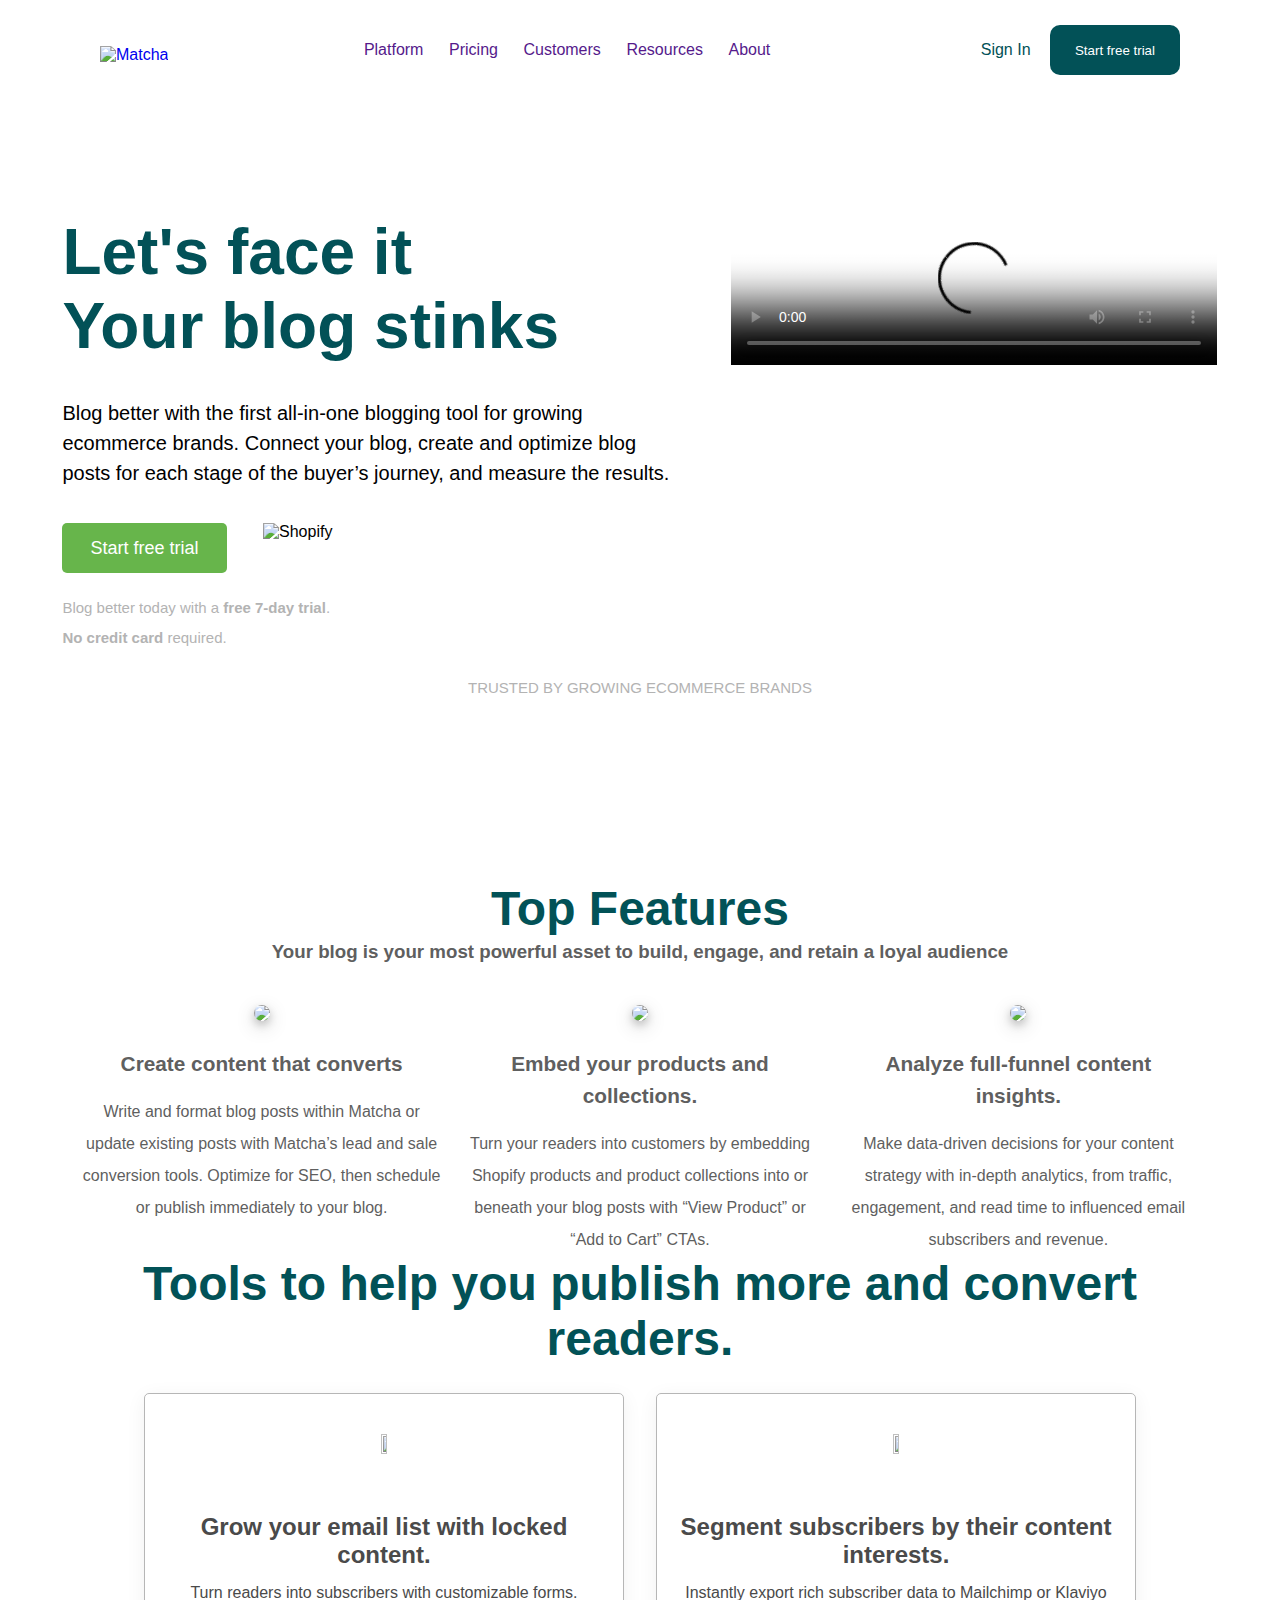
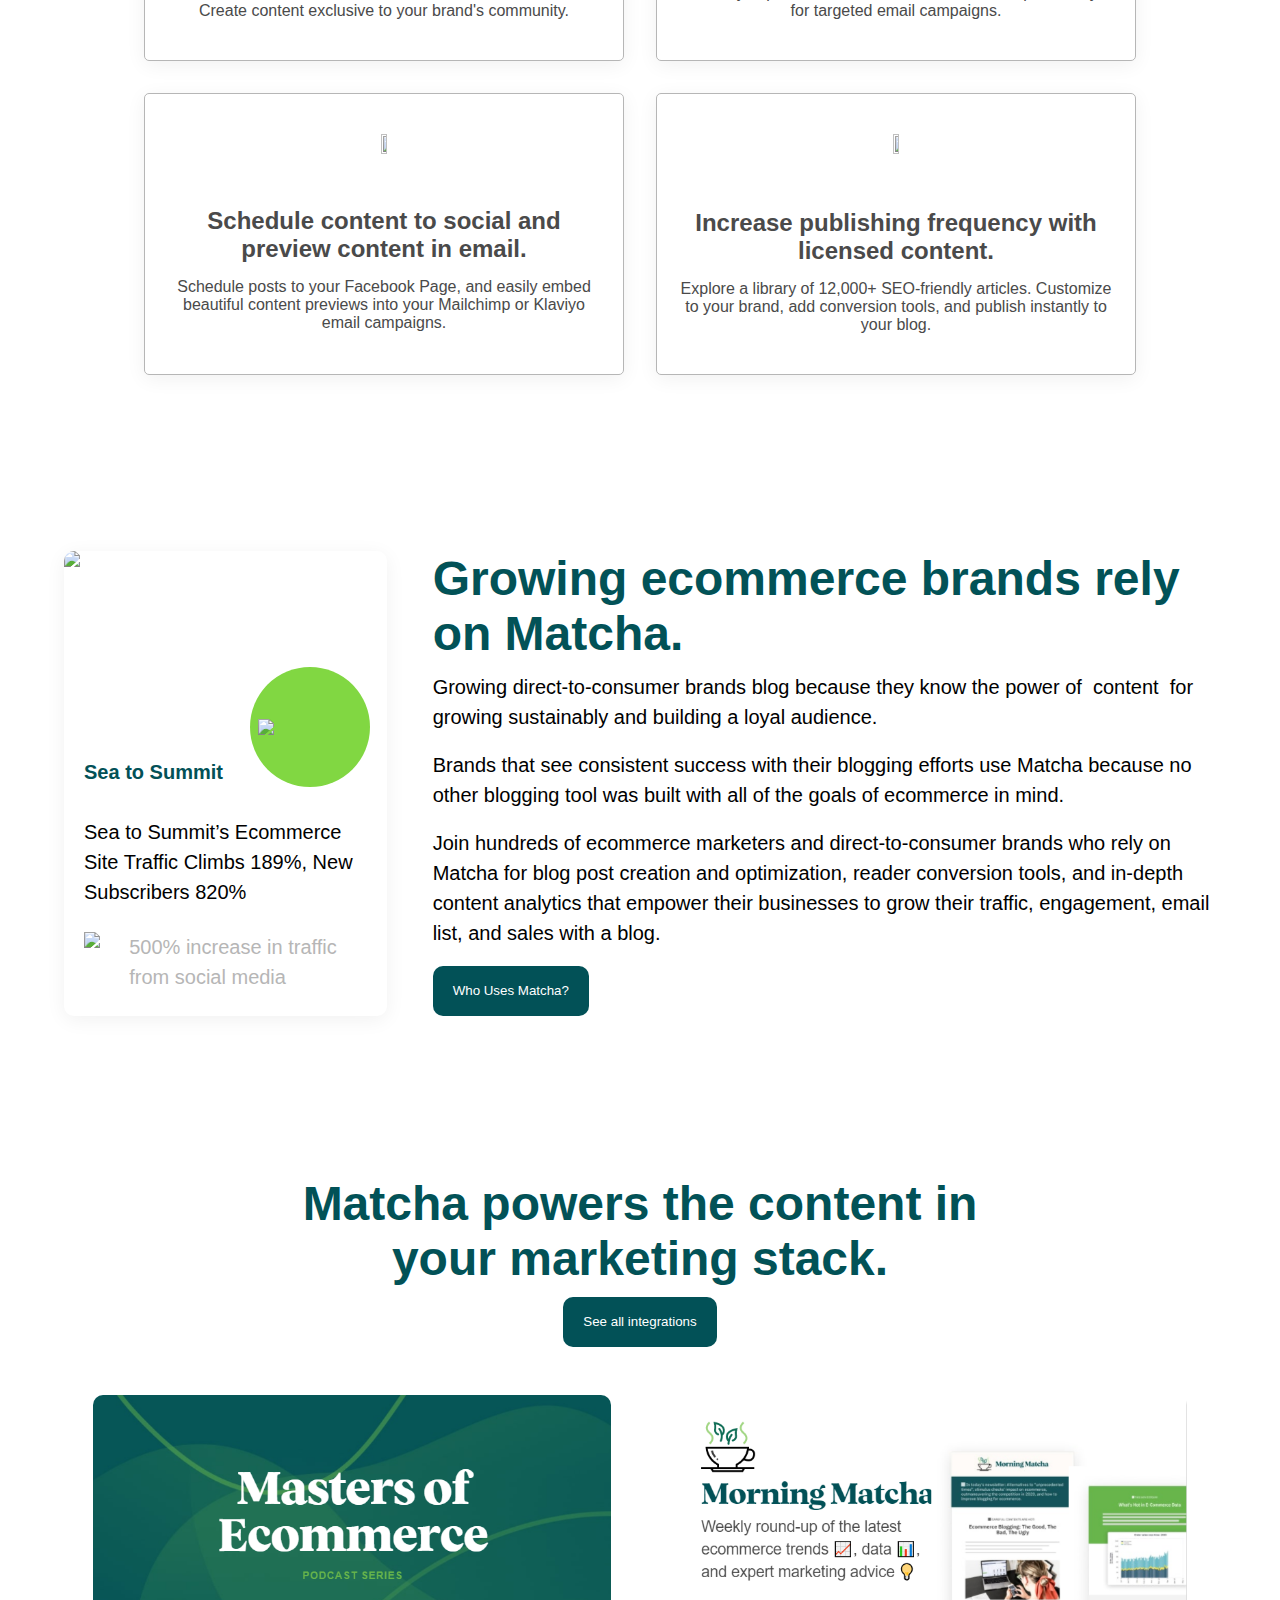
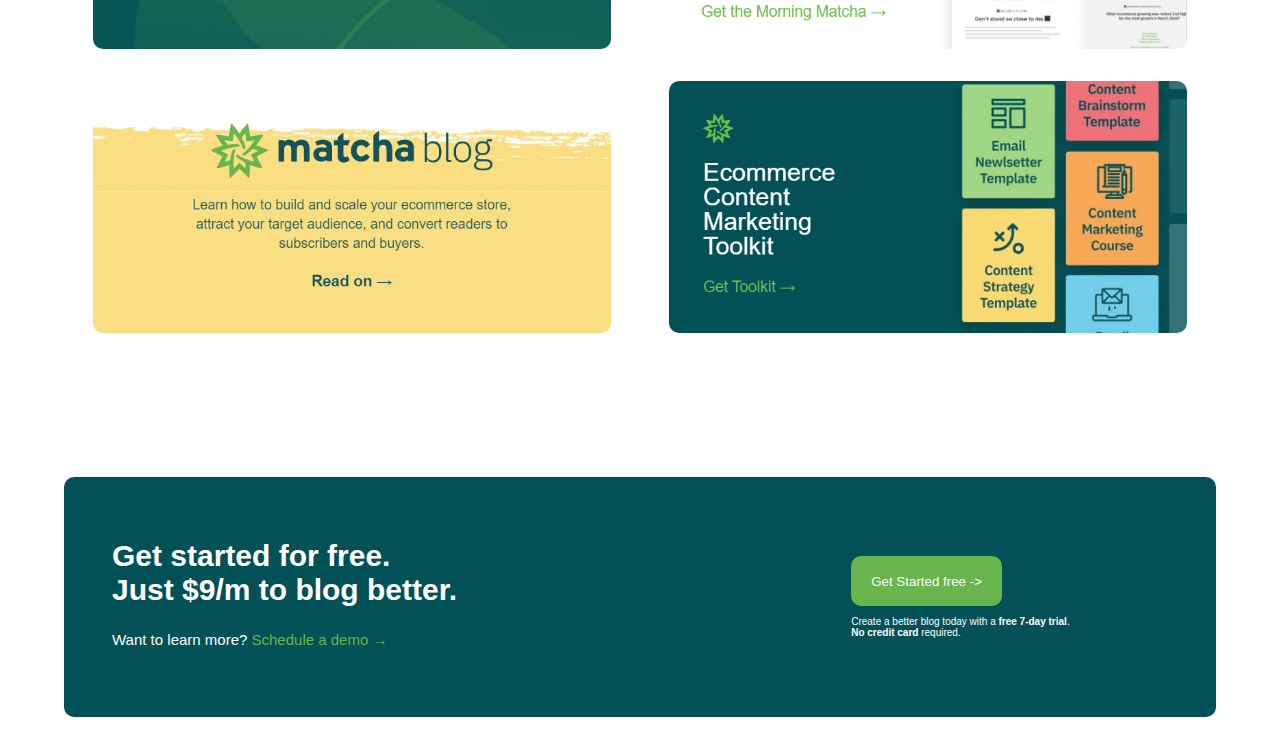
==== commit e78b23ca: "trying to merge" ====
--- a/final_challenge/index.html
+++ b/final_challenge/index.html
@@ -4,383 +4,210 @@
 <head>
     <meta charset="UTF-8">
     <meta name="viewport" content="width=device-width, initial-scale=1.0">
-    <link rel="stylesheet" href="styles/bootstrap.min.css">
-    <link rel="stylesheet" href="styles/styles.css">
-    <title>Matcha</title>
+    <title>Matcha Blog Creator</title>
+    <link rel="stylesheet" href="css/styles.css">
 </head>
 
 <body>
-    <header class="fixed-header">
-        <nav class="navbar navbar-expand-lg navbar-light bg-white px-4">
-            <a href="/" class="navbar-brand">
+    <section class="fixed-header">
+        <header>
+            <a href="/" class="logo">
                 <img src="https://getmatcha.com/wp-content/themes/getmatcha/img/footer_logo.svg" alt="Matcha"
                     width="200px" />
             </a>
-            <button class="navbar-toggler" type="button" data-toggle="collapse" data-target="#navbarSupportedContent"
-                aria-controls="navbarSupportedContent" aria-expanded="false" aria-label="Toggle navigation">
-                <span class="navbar-toggler-icon"></span>
-            </button>
-
-            <div class="collapse navbar-collapse" id="navbarSupportedContent">
-                <ul class="navbar-nav mx-auto">
-                    <li class="nav-item dropdown">
-                        <a class="nav-link dropdown-toggle" href="#" id="navbarDropdown" role="button"
-                            data-toggle="dropdown" aria-haspopup="true" aria-expanded="false">
-                            Products
-                        </a>
-                        <div class="dropdown-menu" aria-labelledby="navbarDropdown">
-                            <a class="dropdown-item" href="#">Action</a>
-                            <a class="dropdown-item" href="#">Another action</a>
-                            <div class="dropdown-divider"></div>
-                            <a class="dropdown-item" href="#">Something else here</a>
-                        </div>
-                    </li>
-                    <li class="nav-item">
-                        <a class="nav-link" href="#">Template <span class="sr-only">(current)</span></a>
-                    </li>
-                    <li class="nav-item">
-                        <a class="nav-link" href="#">Pricing</a>
-                    </li>
-                    <li class="nav-item">
-                        <a class="nav-link" href="#">Custumers</a>
-                    </li>
-                    <li class="nav-item">
-                        <a class="nav-link" href="#">Blog</a>
-                    </li>
-                    <li class="nav-item dropdown">
-                        <a class="nav-link dropdown-toggle" href="#" id="navbarDropdown" role="button"
-                            data-toggle="dropdown" aria-haspopup="true" aria-expanded="false">
-                            Resources
-                        </a>
-                        <div class="dropdown-menu" aria-labelledby="navbarDropdown">
-                            <a class="dropdown-item" href="#">Action</a>
-                            <a class="dropdown-item" href="#">Another action</a>
-                            <div class="dropdown-divider"></div>
-                            <a class="dropdown-item" href="#">Something else here</a>
-                        </div>
-                    </li>
+            <nav class="navbar">
+                <ul class="menu">
+                    <li class="menu-item"><a href="">Platform</a></li>
+                    <li class="menu-item"><a href="">Pricing</a></li>
+                    <li class="menu-item"><a href="">Customers</a></li>
+                    <li class="menu-item"><a href="">Resources</a></li>
+                    <li class="menu-item"><a href="">About</a></li>
                 </ul>
-
-                <div class="row">
-                    <a class="nav-link text-success" href="#">Sign In</a>
-                    <button class="btn btn-success my-2 my-sm-0" type="submit">
-                        Get Started Free
-                    </button>
-                </div>
-
-            </div>
-        </nav>
-    </header>
-
-
-    <main class="container space">
-        <div class="row">
-            <article class="col-lg-6 col-md-6 col-xs-12">
-                <h1 class="text-primary font-weight-bold big-title">Let's face it <br> Your blog stinks</h1>
-                <p class="my-4">
-                    <span style="font-weight: 400;">Blog better with the first all-in-one blogging tool for growing
-                        ecommerce brands. Connect your blog, create and optimize blog posts for each stage of the
-                        buyer’s
-                        journey, and measure the results.</span>
-                </p>
-                <section class="my-2">
-                    <button class="btn btn-primary">Start free trial</button>
-                    <img src="assets/img/brands/shopify-stars.svg"
-                        alt="Shopify">
-                    <p class="text-muted">Blog better today with a <strong>free 7-day trial</strong>.<br> <strong>No
-                            credit
-                            card</strong>
-                        required.</p>
-                </section>
-            </article>
-            <article class="explanatory-video col-lg-6 col-md-6 col-xs-12 v-center">
-                <video controls
-                    poster="https://cdn.videvo.net/videvo_files/video/premium/video0036/thumbnails/computer_code00_small.jpg">
-                    <source type="video/webm"
-                        src="https://cdn.videvo.net/videvo_files/video/premium/video0036/small_watermarked/computer_code00_preview.webm" />
-                    <source type="video/mp4"
-                        src="https://cdn.videvo.net/videvo_files/video/premium/video0036/small_watermarked/computer_code00_preview.mp4" />
-                </video>
-            </article>
-        </div>
+            </nav>
+            <div class="actions">
+                <a>Sign In</a>
+                <button>Start free trial</button>
+            </div>
+        </header>
+    </section>
+    <main>
+        <article class="info">
+            <h1 class="title">Let's face it <br> Your blog stinks</h1>
+            <p>
+                <span style="font-weight: 400;">Blog better with the first all-in-one blogging tool for growing
+                    ecommerce brands. Connect your blog, create and optimize blog posts for each stage of the buyer’s
+                    journey, and measure the results.</span>
+            </p>
+            <section class="trial">
+                <button>Start free trial</button>
+                <img src="https://getmatcha.com/wp-content/themes/getmatcha/img/gfx/shopify-stars.svg" alt="Shopify">
+                <p class="light-text">Blog better today with a <strong>free 7-day trial</strong>.<br> <strong>No credit
+                        card</strong>
+                    required.</p>
+            </section>
+        </article>
+        <article class="explanatory-video">
+            <video controls
+                poster="https://cdn.videvo.net/videvo_files/video/premium/video0036/thumbnails/computer_code00_small.jpg">
+                <source type="video/webm"
+                    src="https://cdn.videvo.net/videvo_files/video/premium/video0036/small_watermarked/computer_code00_preview.webm" />
+                <source type="video/mp4"
+                    src="https://cdn.videvo.net/videvo_files/video/premium/video0036/small_watermarked/computer_code00_preview.mp4" />
+            </video>
+        </article>
     </main>
 
-    <article class="text-center container">
-        <p class="text-muted">
+    <article style="text-align: center;">
+        <p class="light-text">
             TRUSTED BY GROWING ECOMMERCE BRANDS
         </p>
-        <section>
-            <img src="assets/img/brands/superfeet.png" alt="">
-            <img src="assets/img/brands/spirithoods.png" alt="">
-            <img src="assets/img/brands/seatosummit.png" alt="">
-            <img src="assets/img/brands/osprey.png" alt="">
-            <img src="assets/img/brands/oars.png" alt="">
-            <img src="assets/img/brands/everly.png" alt="">
-        </section>
-    </article>
-
-    <article class="container space">
-        <div class="text-center py-5">
-            <h1 class="title text-primary font-weight-bold">Top Features</h1>
-            <p> Your blog is your most powerful asset to build, engage, and retain a loyal audience.</p>
+        <section class="logos">
+            <img src="https://getmatcha.com/wp-content/uploads/2020/08/superfeet.png" alt="" class="logo">
+            <img src="https://getmatcha.com/wp-content/uploads/2020/08/spirithoods.png" alt="" class="logo">
+            <img src="https://getmatcha.com/wp-content/uploads/2020/08/seatosummit.png" alt="" class="logo">
+            <img src="https://getmatcha.com/wp-content/uploads/2020/08/osprey.png" alt="" class="logo">
+            <img src="https://getmatcha.com/wp-content/uploads/2020/08/oars.png" alt="" class="logo">
+            <img src="https://getmatcha.com/wp-content/uploads/2020/08/everly.png" alt="" class="logo">
+        </section>
+    </article>
+
+    <article class="features">
+        <h1>Top Features</h1>
+        <h3>Your blog is your most powerful asset to build, engage, and retain a loyal audience</h3>
+        <div class="feature-container">
+            <section class="feature-content">
+                <img src="https://getmatcha.com/wp-content/uploads/2020/08/Group-376-1.png" class="feature-img">
+                <div class="feature-info">
+                    <h3>Create content that converts</h3>
+                    <h4>Write and format blog posts within Matcha or update existing posts with Matcha’s lead and
+                        sale
+                        conversion tools. Optimize for SEO, then schedule or publish immediately to your blog.</h4>
+                </div>
+            </section>
+            <section class="feature-content">
+                <img src="https://getmatcha.com/wp-content/uploads/2020/08/Group-381.png" class="feature-img">
+                <div class="feature-info">
+                    <h3>
+                        Embed your products and collections.
+                    </h3>
+                    <h4>Turn your readers into customers by embedding Shopify products and product collections into
+                        or
+                        beneath your blog posts with “View Product” or “Add to Cart” CTAs.</h4>
+                </div>
+            </section>
+            <section class="feature-content">
+                <img src="https://getmatcha.com/wp-content/uploads/2020/08/Group-406-1.png" class="feature-img">
+                <div class="feature-info">
+                    <h3>Analyze full-funnel content insights.</h3>
+                    <h4>Make data-driven decisions for your content strategy with in-depth analytics, from traffic,
+                        engagement, and read time to influenced email subscribers and revenue.</h4>
+                </div>
+            </section>
         </div>
-        <section class="row group-card">
-            <article class="col-12 col-md-4 mb-4">
-                <div class="card w-100">
-                    <div class="card-header p-0">
-                        <img class="card-img-top hoverable" src="assets/img/card/Group-376-1.png" alt="Card image cap">
-                    </div>
-                    <div class="card-body text-center">
-                        <a class="card-title d-inline-block py-2">Create content that converts.</a>
-                        <p class="card-text">Some quick example text to build on the card title and make up the bulk
-                            of the card's content.</p>
-                    </div>
-                </div>
-            </article>
-            <article class="col-12 col-md-4 mb-4">
-                <div class="card w-100">
-                    <div class="card-header p-0">
-                        <img class="card-img-top hoverable" src="assets/img/card/Group-381.png" alt="Card image cap">
-                    </div>
-                    <div class="card-body text-center">
-                        <a class="card-title d-inline-block py-2">Embed your products and collections.
-                        </a>
-                        <p class="card-text">Some quick example text to build on the card title and make up the bulk
-                            of the card's content.</p>
-                    </div>
-                </div>
-            </article>
-            <article class="col-12 col-md-4 mb-4">
-                <div class="card w-100">
-                    <div class="card-header p-0">
-                        <img class="card-img-top hoverable" src="assets/img/card/Group-406-1.png" alt="Card image cap">
-                    </div>
-                    <div class="card-body text-center">
-                        <a class="card-title d-inline-block py-2">Analyze full-funnel content insights.
-                        </a>
-                        <p class="card-text">Some quick example text to build on the card title and make up the bulk
-                            of the card's content.</p>
-                    </div>
-                </div>
-            </article>
-        </section>
-    </article>
-
-    <article class="container space text-center">
-        <h1 class="s-title font-weight-bold text-primary my-5">Tools to help you publish more and convert readers.</h1>
-
-        <div class="row">
-            <section class="col-md-6 col-lg-3 mb-4 ">
-                <div class="card">
-                    <img class="card-img-top d-block mx-auto mt-3 little-img" src="assets/icon/feature-platform-1.png"
-                        alt="">
-                    <div class="card-body text-center">
-                        <h5 class="card-title">Create content that converts.</h5>
-                        <p class="card-text">Turn readers into subscribers with customizable forms. Create content
-                            exclusive to your brand's community.</p>
-                    </div>
-                </div>
-            </section>
-            <section class="col-md-6 col-lg-3 mb-4">
-                <div class="card">
-                    <img class="card-img-top d-block mx-auto mt-3 little-img" src="assets/icon/feature-platform-3.png"
-                        alt="">
-                    <div class="card-body text-center">
-                        <h5 class="card-title">Segment subscribers by their content interests.</h5>
-                        <p class="card-text">Instantly export rich subscriber data to Mailchimp or Klaviyo for targeted
-                            email campaigns.</p>
-                    </div>
-                </div>
-            </section>
-            <section class="col-md-6 col-lg-3 mb-4">
-                <div class="card">
-                    <img class="card-img-top d-block mx-auto mt-3 little-img" src="assets/icon/feature-blog-email.png"
-                        alt="">
-                    <div class="card-body text-center">
-                        <h5 class="card-title">Schedule content to social and preview content in email.</h5>
-                        <p class="card-text">Schedule posts to your Facebook Page, and easily embed beautiful content
-                            previews into your Mailchimp or Klaviyo email campaigns.</p>
-                    </div>
-                </div>
-            </section>
-            <section class="col-md-6 col-lg-3 mb-4">
-                <div class="card">
-                    <img class="card-img-top d-block mx-auto mt-3 little-img" src="assets/icon/feature-library-1.png"
-                        alt="">
-                    <div class="card-body text-center">
-                        <h5 class="card-title">Increase publishing frequency with licensed content.</h5>
-                        <p class="card-text">Explore a library of 12,000+ SEO-friendly sections. Customize to your
-                            brand, add conversion tools, and publish instantly to your blog.</p>
-                    </div>
-                </div>
+    </article>
+
+    <article class="tools">
+        <h1>
+            Tools to help you publish more and convert readers.
+        </h1>
+        <div class="tools-container">
+            <section class="tool-card">
+                <div>
+                    <img width="76" height="120"
+                        src="https://getmatcha.com/wp-content/uploads/2020/04/feature-platform-1.png">
+                </div>
+                <h2>Grow your email list with locked content.</h2>
+                <div>Turn readers into subscribers with customizable forms. Create content
+                    exclusive to your brand's community.</div>
+            </section>
+            <section class="tool-card">
+                <div>
+                    <img width="76" height="120"
+                        src="https://getmatcha.com/wp-content/uploads/2020/04/feature-platform-3.png">
+                </div>
+                <h2>Segment subscribers by their content interests.</h2>
+                <div>Instantly export rich subscriber data to Mailchimp or Klaviyo for targeted
+                    email campaigns.</div>
+            </section>
+            <section class="tool-card">
+                <div>
+                    <img width="82" height="120"
+                        src="https://getmatcha.com/wp-content/uploads/2020/07/feature-blog-email.png">
+                </div>
+                <h2>Schedule content to social and preview content in email.</h2>
+                <div>Schedule posts to your Facebook Page, and easily embed beautiful content
+                    previews into your Mailchimp or Klaviyo email campaigns.</div>
+            </section>
+            <section class="tool-card">
+                <div>
+                    <img width="80" height="120"
+                        src="https://getmatcha.com/wp-content/uploads/2020/04/feature-library-1.png">
+                </div>
+                <h2>Increase publishing frequency with licensed content.</h2>
+                <div>Explore a library of 12,000+ SEO-friendly articles. Customize to your
+                    brand, add conversion tools, and publish instantly to your blog.</div>
             </section>
         </div>
-        </div>
-    </article>
-
-    <article class="container space">
-        <div class="row info">
-            <div class="col-lg-4">
-                <div id="carouselExampleSlidesOnly" class="carousel slide" data-ride="carousel">
-                    <div class="carousel-inner">
-                        <div class="carousel-item active">
-                            <div class="card parent" style="width: 18rem;">
-                                <div class="logo logo-1">
-                                    <img src="assets/img/logos/SeatoSummitLogo.png">
-                                </div>
-                                <img src="assets/img/people/0.jpg" class="card-img-top" alt="...">
-                                <div class="card-body">
-                                    <h5 class="card-title text-primary">Sea to Summit</h5>
-                                    <p class="card-text">Sea to Summit’s Ecommerce Site Traffic Climbs 189%, New
-                                        Subscribers 820%
-                                    </p>
-                                    <div class="row mb-3">
-                                        <div class="col-2 ">
-                                            <img src="assets/icon/icon_audiences.png" alt="Cart Icon" width="30px">
-                                        </div>
-                                        <div class="col-10">
-                                            <p class="card-text"><small class="text-muted font-weight-bold"> 500%
-                                                    increase in traffic
-                                                    from social media</small></p>
-                                        </div>
-                                    </div>
-                                    <button href="#" class="btn btn-primary btn-block">See Case Study</button>
-                                </div>
-                            </div>
-                        </div>
-                        <div class="carousel-item">
-                            <div class="card parent" style="width: 18rem;">
-                                <div class="logo logo-2">
-                                    <img src="assets/img/logos/everly_logo_blue_v3_x60@2x.png" alt="">
-                                </div>
-                                <img src="assets/img/people/0-1-150x150-1.jpeg" class="card-img-top" alt="..."
-                                    width="30px">
-                                <div class="card-body">
-                                    <h5 class="card-title text-primary">Everly</h5>
-                                    <p class="card-text"> Early-Stage CPG Brand Increaseas Lead Conversion 20x,
-                                        Ecommerce Revenue 20% 22% of monthly revenue influenced by content
-                                    </p>
-                                    <div class="row mb-3">
-                                        <div class="col-2">
-                                            <img src="assets/icon/icon_cart.png" alt="Cart Icon" width="30px">
-                                        </div>
-                                        <div class="col-10">
-                                            <p class="card-text"><small class="text-muted font-weight-bold">22% of
-                                                    monthly revenue
-                                                    influenced by content</small></p>
-                                        </div>
-                                    </div>
-                                    <button href="#" class="btn btn-primary btn-block">See Case Study</button>
-                                </div>
-                            </div>
-                        </div>
-                        <div class="carousel-item">
-                            <div class="card parent" style="width: 18rem;">
-                                <div class="logo logo-3">
-                                    <img src="assets/img/logos/pichxuxkgjv8u9vtlcpk-150x150-1.png" alt="">
-                                </div>
-                                <img src="assets/img/people/profile-headshot-square.png"
-                                    class="card-img-top text-primary" alt="...">
-                                <div class="card-body">
-                                    <h5 class="card-title text-primary">Oars + Alps</h5>
-                                    <p class="card-text">How Oars + Alps Tracks Engagement and Connects Blog Content
-                                        to
-                                        Commerce
-                                    </p>
-                                    <div class="row mb-3">
-                                        <div class="col-2">
-                                            <img src="assets/icon/icon_cart.png" alt="Cart Icon" width="30px">
-                                        </div>
-                                        <div class="col-10">
-                                            <p class="card-text"><small class="text-muted font-weight-bold"> Within
-                                                    10
-                                                    days of
-                                                    publication, Oars + Alps' blog post influenced $207 in
-                                                    revenue.</small></p>
-                                        </div>
-                                    </div>
-                                    <button href="#" class="btn btn-primary btn-block">See Case Study</button>
-                                </div>
-                            </div>
-                        </div>
-                    </div>
-                </div>
-            </div>
-            <div class="col-lg-8 mb-3">
-                <h1 class="text-primary font-weight-bold">
-                    Growing ecommerce brands rely on Matcha.
-
-                </h1>
+    </article>
+
+    <article class="users">
+        <section class="users-card">
+            <div class="users-card-logo">
+                <img src="https://getmatcha.com/wp-content/uploads/2019/08/SeatoSummitLogo.png">
+            </div>
+            <div class="users-card-img">
+                <img src="https://getmatcha.com/wp-content/uploads/2019/08/0.jpg">
+            </div>
+            <div class="users-card-content">
                 <p>
-                    Growing direct-to-consumer brands blog because they know the power of content for growing
-                    sustainably
-                    and building a loyal audience.
+                    <span class="colored-text">Sea to Summit</span><br><br>
+                    Sea to Summit’s Ecommerce Site Traffic Climbs 189%, New Subscribers
+                    820%
                 </p>
-                <p>
-                    Brands that see consistent success with their blogging efforts use Matcha because no other
-                    blogging
-                    tool
-                    was built with all of the goals of ecommerce in mind.
-                </p>
-                <p>
-                    Join hundreds of ecommerce marketers and direct-to-consumer brands who rely on Matcha for blog
-                    post
-                    creation and optimization, reader conversion tools, and in-depth content analytics that empower
-                    their
-                    businesses to grow their traffic, engagement, email list, and sales with a blog.
-                </p>
-                <a class="btn btn-primary" href="customers/">Who Uses Matcha?</a>
-            </div>
-        </div>
-    </article>
-
-    <article class="container space">
-        <section class="row">
-            <div class="col-lg-6 col-md-6 col-xs-12">
-                <div class="info mb-4">
-                    <img class="hoverable" src="assets/img/grid/grid1.png">
-                </div>
-                <div class="info">
-                    <img class="hoverable" src="assets/img/grid/grid3.png">
-                </div>
-            </div>
-            <div class="col-lg-6 col-md-6 col-xs-12">
-                <div class="info mb-4">
-                    <img class="hoverable" src="assets/img/grid/grid2.png">
-                </div>
-                <div class="info">
-                    <img class="hoverable" src="assets/img/grid/grid4.png">
-                </div>
-            </div>
-        </section>
-    </article>
-
-    <article class="container space">
-        <section class="row rounded bg-primary justify-content-between m-1 p-4">
-            <div class="col-lg-5 col-md-7 col-xs-10">
-                <h1 class="s-title font-weight-bold text-white">Get started for free.
-                    Just $9/m to blog better.</h1>
-                <p class="text-white pt-2">Want to learn more? <a class="text-success" href="#">Schedule a demo →</a>
-                </p>
-            </div>
-            <div class="col-lg-4 col-md-6 col-xs-10 d-flex flex-column justify-content-center align-items-start">
-                <button class="btn btn-secondary">Get started free →</button>
-                <p style="font-size: .7rem;" class="text-white text-left mt-3">Create a better blog today with a <b>free 7-day trial</b>. <br><b>No credit
-                        card</b> required.</p>
-            </div>
-        </section>
-    </article>
+                <div class="users-card-data">
+                    <img src="https://getmatcha.com/wp-content/themes/getmatcha/img/icon_audiences.png">
+                    <p>500% increase in traffic from social media</p>
+                </div>
+                <button>See Case Study</button>
+            </div>
+        </section>
+        <section class="users-content">
+            <h1>Growing ecommerce brands rely on Matcha.</h1>
+            <p>Growing direct-to-consumer brands blog because they know the power of&nbsp; <span>content</span>
+                &nbsp;for growing sustainably and building a loyal audience.</p><br>
+            <p>Brands that see consistent success with their blogging efforts use Matcha because no other blogging tool
+                was built with all of the goals of ecommerce in mind.</p><br>
+            <p>Join hundreds of ecommerce marketers and direct-to-consumer brands who rely on Matcha for blog post
+                creation and optimization, reader conversion tools, and in-depth content analytics that empower their
+                businesses to grow their traffic, engagement, email list, and sales with a blog.</p><br>
+            <button>Who Uses Matcha?</button>
+        </section>
+    </article>
+
+    <article class="marketing-stack">
+        <h1>Matcha powers the content in<br>your marketing stack.</h1>
+        <button>See all integrations</button>
+        <section class="images">
+            <img src="img/grid1.png">
+            <img src="img/grid2.png">
+            <img src="img/grid3.png">
+            <img src="img/grid4.png">
+        </section>
+    </article>
+
+    <div class="price">
+        <section class="learn-more">
+            <h3>Get started for free. <br>Just $9/m to blog better.</h3>
+            <br>
+            <p>Want to learn more? <a>Schedule a demo →</a> </p>
+        </section>
+        <section class="direction">
+            <button>Get Started free -></button>
+            <p>Create a better blog today with a <b>free 7-day trial</b>. <br><b>No credit
+                    card</b> required.</p>
+        </section>
+    </div>
 
 </body>
 
-<script src="https://code.jquery.com/jquery-3.4.1.slim.min.js"
-    integrity="sha384-J6qa4849blE2+poT4WnyKhv5vZF5SrPo0iEjwBvKU7imGFAV0wwj1yYfoRSJoZ+n"
-    crossorigin="anonymous"></script>
-<script src="https://cdn.jsdelivr.net/npm/popper.js@1.16.0/dist/umd/popper.min.js"
-    integrity="sha384-Q6E9RHvbIyZFJoft+2mJbHaEWldlvI9IOYy5n3zV9zzTtmI3UksdQRVvoxMfooAo"
-    crossorigin="anonymous"></script>
-<script src="https://stackpath.bootstrapcdn.com/bootstrap/4.4.1/js/bootstrap.min.js"
-    integrity="sha384-wfSDF2E50Y2D1uUdj0O3uMBJnjuUD4Ih7YwaYd1iqfktj0Uod8GCExl3Og8ifwB6"
-    crossorigin="anonymous"></script>
-
 </html>--- a/final_challenge/css/styles.css
+++ b/final_challenge/css/styles.css
@@ -0,0 +1,517 @@
+* {
+  margin: 0;
+  padding: 0;
+  box-sizing: border-box;
+}
+
+:root {
+  --primary-color: #025157;
+  --secondary-color: #67b54b;
+}
+
+html {
+  font-family: "Segoe UI", Tahoma, Geneva, Verdana, sans-serif;
+}
+
+header {
+  display: flex;
+  width: 100%;
+  height: 100px;
+  justify-content: space-between;
+  align-items: center;
+  padding: 0 100px;
+  color: var(--primary-color);
+  font-size: 16px;
+}
+
+.menu {
+  display: flex;
+  justify-content: space-around;
+}
+
+.menu > li {
+  display: inline;
+}
+
+a {
+  text-decoration: none;
+}
+
+.navbar {
+  width: 40%;
+}
+
+.actions > * {
+  padding: 0 15px;
+}
+
+.actions button {
+  width: 130px;
+}
+
+button {
+  color: white;
+  background-color: var(--primary-color);
+  border-radius: 10px;
+  height: 50px;
+  border: none;
+  padding: 0 20px;
+}
+
+.fixed-header {
+  position: fixed;
+  z-index: 100;
+  top: 0;
+  left: 0;
+  right: 0;
+  background-color: white;
+}
+
+main {
+  display: flex;
+  flex-flow: row wrap;
+  width: 95%;
+  margin: 215px auto 0 auto;
+  justify-content: space-around;
+}
+
+.title {
+  color: var(--primary-color);
+  font-size: 5vw;
+  font-weight: bold;
+  margin-bottom: 35px;
+}
+
+p {
+  line-height: 30px;
+  font-size: 18px;
+  font-size: 20px;
+}
+
+.info {
+  width: 50%;
+}
+
+.explanatory-video {
+  width: 40%;
+  max-width: 700px;
+}
+
+.explanatory-video > * {
+  width: 100%;
+}
+
+.trial {
+  margin-top: 35px;
+  display: flex;
+  flex-wrap: wrap;
+  justify-content: space-between;
+  width: 60%;
+}
+
+.trial button {
+  color: white;
+  background-color: var(--secondary-color);
+  border-radius: 5px;
+  font-size: 18px;
+  width: 45%;
+  height: 50px;
+  padding: 0 10px;
+  border: none;
+}
+
+.light-text {
+  margin-top: 20px;
+  color: rgb(179, 179, 179);
+  font-size: 15px;
+}
+
+.trial img {
+  width: 45%;
+  max-width: 170px;
+}
+
+.logos {
+  width: 90%;
+  margin: 20px auto;
+  display: flex;
+  flex-wrap: wrap;
+  justify-content: space-between;
+  max-width: 900px;
+}
+
+.logo {
+  height: auto;
+  max-width: 100%;
+  object-fit: contain;
+  margin-top: 10px;
+}
+
+/* test */
+.features {
+  color: rgb(95, 95, 95);
+  line-height: 2rem;
+  margin-top: 10rem;
+  text-align: center;
+  display: flex;
+  justify-content: center;
+  flex-flow: column wrap;
+}
+
+h1 {
+  color: #025257;
+  font-size: 3rem;
+  margin-bottom: 0.7rem;
+}
+
+.feature-info h3:hover {
+  color: green;
+}
+
+.feature-info h3 {
+  font-size: 1.3rem;
+  margin: 1rem;
+}
+
+.feature-info h4 {
+  font-size: 1rem;
+  font-weight: 400;
+}
+
+.feature-img {
+  width: 100%;
+  border-radius: 10px;
+  box-shadow: 0 4px 8px 0 rgba(0, 0, 0, 0.2), 0 6px 20px 0 rgba(0, 0, 0, 0.19);
+}
+
+.feature-container {
+  margin-top: 2rem;
+  display: flex;
+  width: 100%;
+  justify-content: center;
+  flex-wrap: wrap;
+}
+
+.feature-content {
+  margin: 0 10px;
+  width: 28%;
+  min-width: 320px;
+}
+
+.tools {
+  width: 80%;
+  margin: 0 auto;
+  text-align: center;
+}
+
+.tools-container {
+  display: grid;
+  grid-template-columns: 1fr 1fr;
+}
+
+.tool-card {
+  border: 1px solid rgb(182, 182, 182);
+  border-radius: 5px;
+  box-shadow: 0 4px 20px rgba(0, 0, 0, 0.06);
+  text-align: center;
+  color: #4a4a4a;
+  padding: 40px 20px;
+  margin: 1rem 1rem;
+  max-width: 500px;
+}
+
+.tool-card div img {
+  width: 15%;
+  height: auto;
+  max-width: 40px;
+  min-width: 20px;
+}
+
+.tool-card h2 {
+  margin: 15px 0;
+}
+
+.users {
+  display: flex;
+  width: 90%;
+  margin: 10rem auto 0 auto;
+  justify-content: space-between;
+}
+
+.users-content {
+  max-width: 68%;
+}
+
+.users-card {
+  width: 28%;
+  position: relative;
+  border-radius: 10px;
+  overflow: hidden;
+  box-shadow: 0 4px 20px rgba(0, 0, 0, 0.06);
+}
+
+.users-card-img {
+  height: 40%;
+  overflow: hidden;
+}
+
+.users-card-img img {
+  object-fit: cover;
+  width: 100%;
+  height: auto;
+}
+
+.users-card-logo {
+  position: absolute;
+  background-color: #81d742;
+  border-radius: 100%;
+  height: 120px;
+  width: 120px;
+  display: flex;
+  align-items: center;
+  justify-content: center;
+  left: auto;
+  right: 5%;
+  top: 25%;
+  bottom: auto;
+  margin: auto;
+}
+
+.users-card-logo img {
+  width: 105px;
+  height: auto;
+  object-fit: contain;
+}
+
+.users-card-content {
+  padding: 20px;
+  display: flex;
+  flex-direction: column;
+}
+
+.users-card-data {
+  margin: 25px 0;
+  display: flex;
+  justify-content: space-between;
+}
+
+.users-card-data img {
+  max-width: 40px;
+  height: auto;
+  object-fit: contain;
+}
+
+.users-card-data p {
+  color: rgb(182, 182, 182);
+  width: 84%;
+}
+
+.colored-text {
+  color: var(--primary-color);
+  font-weight: 700;
+}
+
+.marketing-stack {
+    width: 90%;
+    margin: 10rem auto 0 auto;
+    text-align: center;
+}
+
+
+.images{
+    margin: 2rem auto;
+    display: grid;
+    grid-template-columns: repeat(2, 1fr);
+    justify-items: center;
+    align-items: center;
+}
+
+.images img{
+    width: 90%;
+    border-radius: 10px;
+    margin: 1rem;
+} 
+
+.price {
+    height: 4rem;
+    width: 90%;
+    margin: 8rem auto 2rem auto;
+    background-color: var(--primary-color);
+    color: white;
+    display: flex;
+    flex-wrap: wrap;
+    height: 15rem;
+    border-radius: 10px;
+    padding: 3rem;
+    align-items: center;
+}
+
+.learn-more {
+    width: 70%;
+}
+
+.learn-more h3{
+    font-size: 30px;
+}
+
+.learn-more p {
+    font-size: 15px;
+}
+
+.learn-more p a {
+    color: var(--secondary-color)
+}
+
+.direction {
+    width: 30%;
+}
+
+.direction button {
+    background-color: var(--secondary-color);
+    margin-bottom: 10px;
+}
+
+.direction p {
+    font-size: 10px;
+    line-height: normal;
+}
+
+/* test */
+
+@media (max-width: 1023px) {
+  .navbar,
+  .actions {
+    display: none;
+  }
+
+  header {
+    height: 50px;
+    justify-content: center;
+  }
+
+  .logo > img {
+    width: 100px;
+  }
+
+  main {
+    flex-flow: column nowrap;
+    width: 90%;
+    margin: 65px auto 0 auto;
+  }
+
+  .info,
+  .explanatory-video {
+    width: 100%;
+    text-align: center;
+  }
+
+  .explanatory-video {
+    margin: 30px auto 0 auto;
+  }
+
+  .trial {
+    flex-direction: column;
+    width: 100%;
+    align-items: center;
+  }
+
+  .trial button {
+    width: 90%;
+  }
+
+  .trial img {
+    margin-top: 20px;
+  }
+
+  .features {
+    width: 90%;
+    margin: 10rem auto 0 auto;
+  }
+
+  .feature-content {
+    margin-bottom: 50px;
+  }
+
+  .users {
+    flex-direction: column-reverse;
+  }
+
+  .users-content {
+    max-width: 100%;
+    margin-bottom: 40px;
+    display: flex;
+    flex-direction: column;
+  }
+
+  .users-content button {
+      width: 60%;
+      margin: 0 auto;
+  }
+
+  .users-card {
+    width: 80%;
+    margin: auto;
+    display: flex;
+  }
+
+  .users-card-logo {
+    left: 5%;
+    right: auto;
+    top: auto;
+    bottom: 10%;
+    margin: auto;
+  }
+
+  .images {
+      grid-template-columns: 1fr;
+  }
+
+  .images img {
+    width: 90%
+  }
+
+  .price {
+      flex-flow: column nowrap;
+      height: 300px;
+  }
+
+  .learn-more, .direction {
+      width: 100%;
+  }
+}
+
+@media (max-width: 677px) {
+  .tools-container {
+    grid-template-columns: 1fr;
+  }
+
+  .logos {
+    justify-content: center;
+  }
+
+  .logo {
+    max-width: 60%;
+    margin: 10px 20px;
+  }
+
+  h1 {
+    font-size: 32px !important;
+  }
+
+  .users-card {
+    display: block;
+    width: 60%;
+  }
+
+  .users-card-logo {
+    left: auto;
+    right: 5%;
+    top: 40%;
+    bottom: auto;
+    margin: auto;
+  }
+
+  .price{
+    height: 400px;
+  }
+}
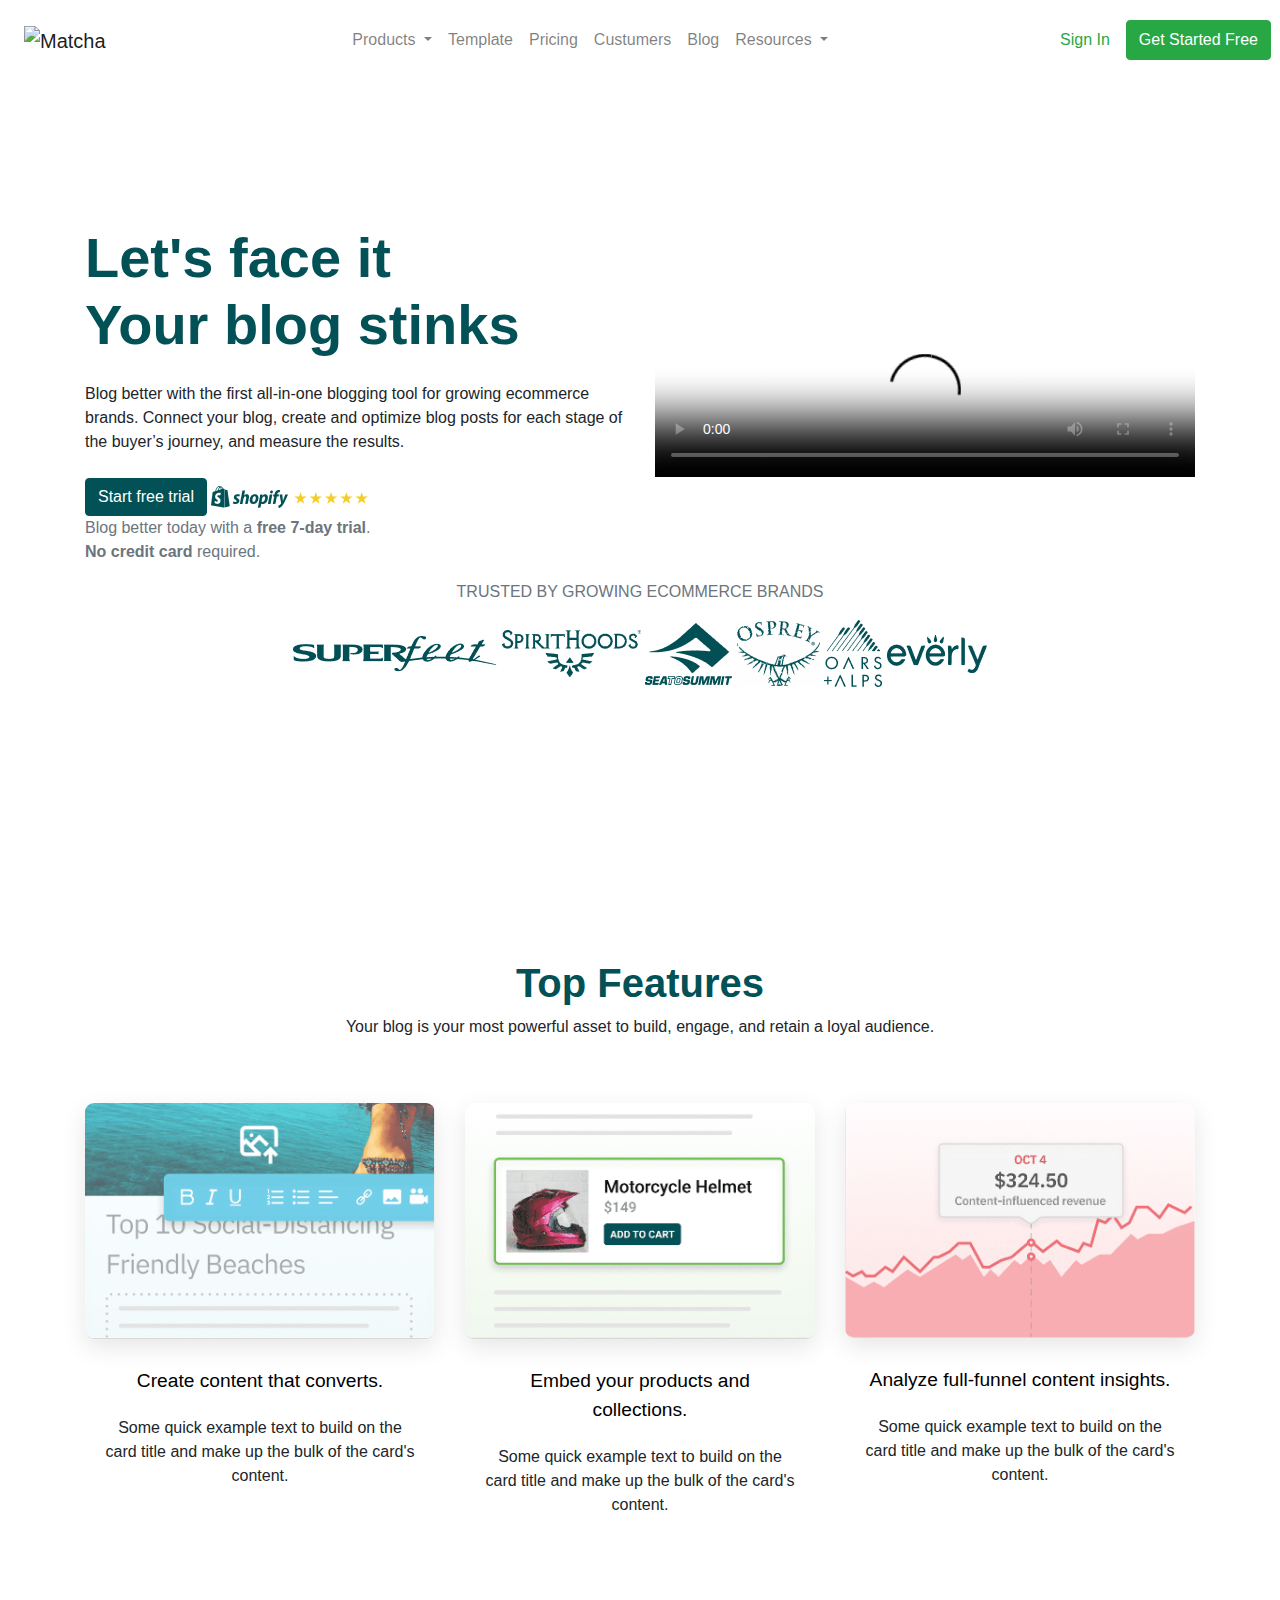
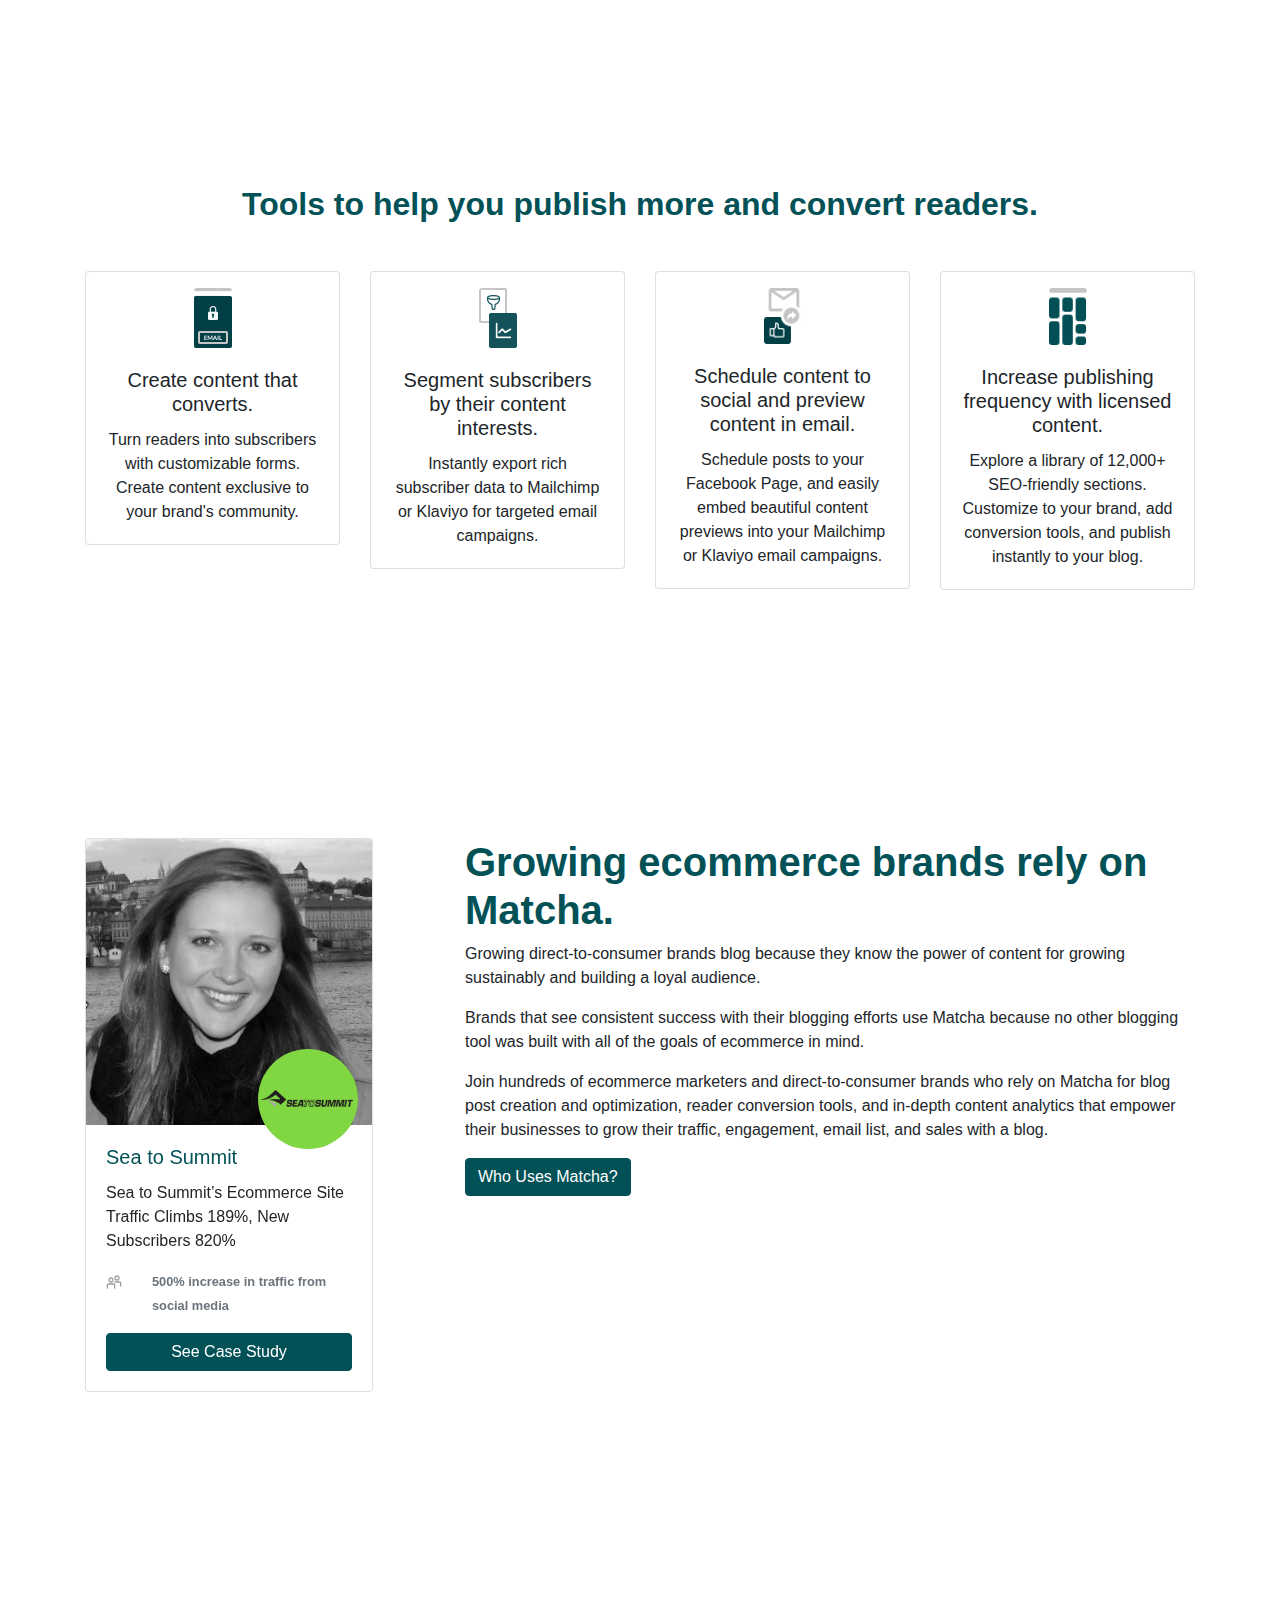
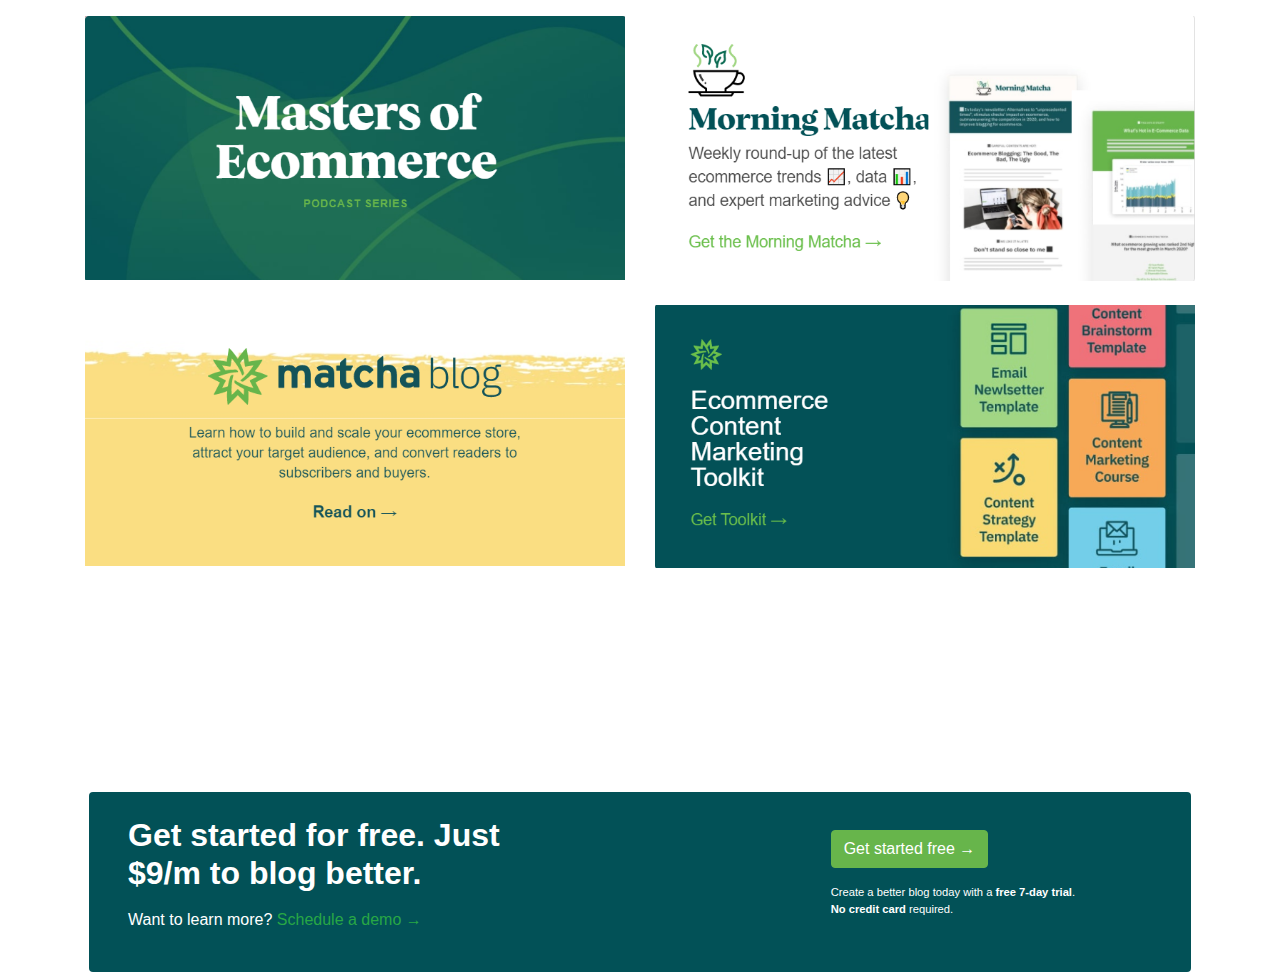
==== commit a606e21a: "Merge branch 'final_challenge_bootstrap' of https://github.com/jrobertt0/CursoBedu into develop" ====
--- a/final_challenge/index.html
+++ b/final_challenge/index.html
@@ -4,210 +4,383 @@
 <head>
     <meta charset="UTF-8">
     <meta name="viewport" content="width=device-width, initial-scale=1.0">
-    <title>Matcha Blog Creator</title>
-    <link rel="stylesheet" href="css/styles.css">
+    <link rel="stylesheet" href="styles/bootstrap.min.css">
+    <link rel="stylesheet" href="styles/styles.css">
+    <title>Matcha</title>
 </head>
 
 <body>
-    <section class="fixed-header">
-        <header>
-            <a href="/" class="logo">
+    <header class="fixed-header">
+        <nav class="navbar navbar-expand-lg navbar-light bg-white px-4">
+            <a href="/" class="navbar-brand">
                 <img src="https://getmatcha.com/wp-content/themes/getmatcha/img/footer_logo.svg" alt="Matcha"
                     width="200px" />
             </a>
-            <nav class="navbar">
-                <ul class="menu">
-                    <li class="menu-item"><a href="">Platform</a></li>
-                    <li class="menu-item"><a href="">Pricing</a></li>
-                    <li class="menu-item"><a href="">Customers</a></li>
-                    <li class="menu-item"><a href="">Resources</a></li>
-                    <li class="menu-item"><a href="">About</a></li>
+            <button class="navbar-toggler" type="button" data-toggle="collapse" data-target="#navbarSupportedContent"
+                aria-controls="navbarSupportedContent" aria-expanded="false" aria-label="Toggle navigation">
+                <span class="navbar-toggler-icon"></span>
+            </button>
+
+            <div class="collapse navbar-collapse" id="navbarSupportedContent">
+                <ul class="navbar-nav mx-auto">
+                    <li class="nav-item dropdown">
+                        <a class="nav-link dropdown-toggle" href="#" id="navbarDropdown" role="button"
+                            data-toggle="dropdown" aria-haspopup="true" aria-expanded="false">
+                            Products
+                        </a>
+                        <div class="dropdown-menu" aria-labelledby="navbarDropdown">
+                            <a class="dropdown-item" href="#">Action</a>
+                            <a class="dropdown-item" href="#">Another action</a>
+                            <div class="dropdown-divider"></div>
+                            <a class="dropdown-item" href="#">Something else here</a>
+                        </div>
+                    </li>
+                    <li class="nav-item">
+                        <a class="nav-link" href="#">Template <span class="sr-only">(current)</span></a>
+                    </li>
+                    <li class="nav-item">
+                        <a class="nav-link" href="#">Pricing</a>
+                    </li>
+                    <li class="nav-item">
+                        <a class="nav-link" href="#">Custumers</a>
+                    </li>
+                    <li class="nav-item">
+                        <a class="nav-link" href="#">Blog</a>
+                    </li>
+                    <li class="nav-item dropdown">
+                        <a class="nav-link dropdown-toggle" href="#" id="navbarDropdown" role="button"
+                            data-toggle="dropdown" aria-haspopup="true" aria-expanded="false">
+                            Resources
+                        </a>
+                        <div class="dropdown-menu" aria-labelledby="navbarDropdown">
+                            <a class="dropdown-item" href="#">Action</a>
+                            <a class="dropdown-item" href="#">Another action</a>
+                            <div class="dropdown-divider"></div>
+                            <a class="dropdown-item" href="#">Something else here</a>
+                        </div>
+                    </li>
                 </ul>
-            </nav>
-            <div class="actions">
-                <a>Sign In</a>
-                <button>Start free trial</button>
-            </div>
-        </header>
-    </section>
-    <main>
-        <article class="info">
-            <h1 class="title">Let's face it <br> Your blog stinks</h1>
-            <p>
-                <span style="font-weight: 400;">Blog better with the first all-in-one blogging tool for growing
-                    ecommerce brands. Connect your blog, create and optimize blog posts for each stage of the buyer’s
-                    journey, and measure the results.</span>
-            </p>
-            <section class="trial">
-                <button>Start free trial</button>
-                <img src="https://getmatcha.com/wp-content/themes/getmatcha/img/gfx/shopify-stars.svg" alt="Shopify">
-                <p class="light-text">Blog better today with a <strong>free 7-day trial</strong>.<br> <strong>No credit
-                        card</strong>
-                    required.</p>
-            </section>
-        </article>
-        <article class="explanatory-video">
-            <video controls
-                poster="https://cdn.videvo.net/videvo_files/video/premium/video0036/thumbnails/computer_code00_small.jpg">
-                <source type="video/webm"
-                    src="https://cdn.videvo.net/videvo_files/video/premium/video0036/small_watermarked/computer_code00_preview.webm" />
-                <source type="video/mp4"
-                    src="https://cdn.videvo.net/videvo_files/video/premium/video0036/small_watermarked/computer_code00_preview.mp4" />
-            </video>
-        </article>
+
+                <div class="row">
+                    <a class="nav-link text-success" href="#">Sign In</a>
+                    <button class="btn btn-success my-2 my-sm-0" type="submit">
+                        Get Started Free
+                    </button>
+                </div>
+
+            </div>
+        </nav>
+    </header>
+
+
+    <main class="container space">
+        <div class="row">
+            <article class="col-lg-6 col-md-6 col-xs-12">
+                <h1 class="text-primary font-weight-bold big-title">Let's face it <br> Your blog stinks</h1>
+                <p class="my-4">
+                    <span style="font-weight: 400;">Blog better with the first all-in-one blogging tool for growing
+                        ecommerce brands. Connect your blog, create and optimize blog posts for each stage of the
+                        buyer’s
+                        journey, and measure the results.</span>
+                </p>
+                <section class="my-2">
+                    <button class="btn btn-primary">Start free trial</button>
+                    <img src="assets/img/brands/shopify-stars.svg"
+                        alt="Shopify">
+                    <p class="text-muted">Blog better today with a <strong>free 7-day trial</strong>.<br> <strong>No
+                            credit
+                            card</strong>
+                        required.</p>
+                </section>
+            </article>
+            <article class="explanatory-video col-lg-6 col-md-6 col-xs-12 v-center">
+                <video controls
+                    poster="https://cdn.videvo.net/videvo_files/video/premium/video0036/thumbnails/computer_code00_small.jpg">
+                    <source type="video/webm"
+                        src="https://cdn.videvo.net/videvo_files/video/premium/video0036/small_watermarked/computer_code00_preview.webm" />
+                    <source type="video/mp4"
+                        src="https://cdn.videvo.net/videvo_files/video/premium/video0036/small_watermarked/computer_code00_preview.mp4" />
+                </video>
+            </article>
+        </div>
     </main>
 
-    <article style="text-align: center;">
-        <p class="light-text">
+    <article class="text-center container">
+        <p class="text-muted">
             TRUSTED BY GROWING ECOMMERCE BRANDS
         </p>
-        <section class="logos">
-            <img src="https://getmatcha.com/wp-content/uploads/2020/08/superfeet.png" alt="" class="logo">
-            <img src="https://getmatcha.com/wp-content/uploads/2020/08/spirithoods.png" alt="" class="logo">
-            <img src="https://getmatcha.com/wp-content/uploads/2020/08/seatosummit.png" alt="" class="logo">
-            <img src="https://getmatcha.com/wp-content/uploads/2020/08/osprey.png" alt="" class="logo">
-            <img src="https://getmatcha.com/wp-content/uploads/2020/08/oars.png" alt="" class="logo">
-            <img src="https://getmatcha.com/wp-content/uploads/2020/08/everly.png" alt="" class="logo">
+        <section>
+            <img src="assets/img/brands/superfeet.png" alt="">
+            <img src="assets/img/brands/spirithoods.png" alt="">
+            <img src="assets/img/brands/seatosummit.png" alt="">
+            <img src="assets/img/brands/osprey.png" alt="">
+            <img src="assets/img/brands/oars.png" alt="">
+            <img src="assets/img/brands/everly.png" alt="">
         </section>
     </article>
 
-    <article class="features">
-        <h1>Top Features</h1>
-        <h3>Your blog is your most powerful asset to build, engage, and retain a loyal audience</h3>
-        <div class="feature-container">
-            <section class="feature-content">
-                <img src="https://getmatcha.com/wp-content/uploads/2020/08/Group-376-1.png" class="feature-img">
-                <div class="feature-info">
-                    <h3>Create content that converts</h3>
-                    <h4>Write and format blog posts within Matcha or update existing posts with Matcha’s lead and
-                        sale
-                        conversion tools. Optimize for SEO, then schedule or publish immediately to your blog.</h4>
+    <article class="container space">
+        <div class="text-center py-5">
+            <h1 class="title text-primary font-weight-bold">Top Features</h1>
+            <p> Your blog is your most powerful asset to build, engage, and retain a loyal audience.</p>
+        </div>
+        <section class="row group-card">
+            <article class="col-12 col-md-4 mb-4">
+                <div class="card w-100">
+                    <div class="card-header p-0">
+                        <img class="card-img-top hoverable" src="assets/img/card/Group-376-1.png" alt="Card image cap">
+                    </div>
+                    <div class="card-body text-center">
+                        <a class="card-title d-inline-block py-2">Create content that converts.</a>
+                        <p class="card-text">Some quick example text to build on the card title and make up the bulk
+                            of the card's content.</p>
+                    </div>
+                </div>
+            </article>
+            <article class="col-12 col-md-4 mb-4">
+                <div class="card w-100">
+                    <div class="card-header p-0">
+                        <img class="card-img-top hoverable" src="assets/img/card/Group-381.png" alt="Card image cap">
+                    </div>
+                    <div class="card-body text-center">
+                        <a class="card-title d-inline-block py-2">Embed your products and collections.
+                        </a>
+                        <p class="card-text">Some quick example text to build on the card title and make up the bulk
+                            of the card's content.</p>
+                    </div>
+                </div>
+            </article>
+            <article class="col-12 col-md-4 mb-4">
+                <div class="card w-100">
+                    <div class="card-header p-0">
+                        <img class="card-img-top hoverable" src="assets/img/card/Group-406-1.png" alt="Card image cap">
+                    </div>
+                    <div class="card-body text-center">
+                        <a class="card-title d-inline-block py-2">Analyze full-funnel content insights.
+                        </a>
+                        <p class="card-text">Some quick example text to build on the card title and make up the bulk
+                            of the card's content.</p>
+                    </div>
+                </div>
+            </article>
+        </section>
+    </article>
+
+    <article class="container space text-center">
+        <h1 class="s-title font-weight-bold text-primary my-5">Tools to help you publish more and convert readers.</h1>
+
+        <div class="row">
+            <section class="col-md-6 col-lg-3 mb-4 ">
+                <div class="card">
+                    <img class="card-img-top d-block mx-auto mt-3 little-img" src="assets/icon/feature-platform-1.png"
+                        alt="">
+                    <div class="card-body text-center">
+                        <h5 class="card-title">Create content that converts.</h5>
+                        <p class="card-text">Turn readers into subscribers with customizable forms. Create content
+                            exclusive to your brand's community.</p>
+                    </div>
                 </div>
             </section>
-            <section class="feature-content">
-                <img src="https://getmatcha.com/wp-content/uploads/2020/08/Group-381.png" class="feature-img">
-                <div class="feature-info">
-                    <h3>
-                        Embed your products and collections.
-                    </h3>
-                    <h4>Turn your readers into customers by embedding Shopify products and product collections into
-                        or
-                        beneath your blog posts with “View Product” or “Add to Cart” CTAs.</h4>
+            <section class="col-md-6 col-lg-3 mb-4">
+                <div class="card">
+                    <img class="card-img-top d-block mx-auto mt-3 little-img" src="assets/icon/feature-platform-3.png"
+                        alt="">
+                    <div class="card-body text-center">
+                        <h5 class="card-title">Segment subscribers by their content interests.</h5>
+                        <p class="card-text">Instantly export rich subscriber data to Mailchimp or Klaviyo for targeted
+                            email campaigns.</p>
+                    </div>
                 </div>
             </section>
-            <section class="feature-content">
-                <img src="https://getmatcha.com/wp-content/uploads/2020/08/Group-406-1.png" class="feature-img">
-                <div class="feature-info">
-                    <h3>Analyze full-funnel content insights.</h3>
-                    <h4>Make data-driven decisions for your content strategy with in-depth analytics, from traffic,
-                        engagement, and read time to influenced email subscribers and revenue.</h4>
+            <section class="col-md-6 col-lg-3 mb-4">
+                <div class="card">
+                    <img class="card-img-top d-block mx-auto mt-3 little-img" src="assets/icon/feature-blog-email.png"
+                        alt="">
+                    <div class="card-body text-center">
+                        <h5 class="card-title">Schedule content to social and preview content in email.</h5>
+                        <p class="card-text">Schedule posts to your Facebook Page, and easily embed beautiful content
+                            previews into your Mailchimp or Klaviyo email campaigns.</p>
+                    </div>
                 </div>
             </section>
-        </div>
-    </article>
-
-    <article class="tools">
-        <h1>
-            Tools to help you publish more and convert readers.
-        </h1>
-        <div class="tools-container">
-            <section class="tool-card">
-                <div>
-                    <img width="76" height="120"
-                        src="https://getmatcha.com/wp-content/uploads/2020/04/feature-platform-1.png">
-                </div>
-                <h2>Grow your email list with locked content.</h2>
-                <div>Turn readers into subscribers with customizable forms. Create content
-                    exclusive to your brand's community.</div>
+            <section class="col-md-6 col-lg-3 mb-4">
+                <div class="card">
+                    <img class="card-img-top d-block mx-auto mt-3 little-img" src="assets/icon/feature-library-1.png"
+                        alt="">
+                    <div class="card-body text-center">
+                        <h5 class="card-title">Increase publishing frequency with licensed content.</h5>
+                        <p class="card-text">Explore a library of 12,000+ SEO-friendly sections. Customize to your
+                            brand, add conversion tools, and publish instantly to your blog.</p>
+                    </div>
+                </div>
             </section>
-            <section class="tool-card">
-                <div>
-                    <img width="76" height="120"
-                        src="https://getmatcha.com/wp-content/uploads/2020/04/feature-platform-3.png">
-                </div>
-                <h2>Segment subscribers by their content interests.</h2>
-                <div>Instantly export rich subscriber data to Mailchimp or Klaviyo for targeted
-                    email campaigns.</div>
-            </section>
-            <section class="tool-card">
-                <div>
-                    <img width="82" height="120"
-                        src="https://getmatcha.com/wp-content/uploads/2020/07/feature-blog-email.png">
-                </div>
-                <h2>Schedule content to social and preview content in email.</h2>
-                <div>Schedule posts to your Facebook Page, and easily embed beautiful content
-                    previews into your Mailchimp or Klaviyo email campaigns.</div>
-            </section>
-            <section class="tool-card">
-                <div>
-                    <img width="80" height="120"
-                        src="https://getmatcha.com/wp-content/uploads/2020/04/feature-library-1.png">
-                </div>
-                <h2>Increase publishing frequency with licensed content.</h2>
-                <div>Explore a library of 12,000+ SEO-friendly articles. Customize to your
-                    brand, add conversion tools, and publish instantly to your blog.</div>
-            </section>
-        </div>
-    </article>
-
-    <article class="users">
-        <section class="users-card">
-            <div class="users-card-logo">
-                <img src="https://getmatcha.com/wp-content/uploads/2019/08/SeatoSummitLogo.png">
-            </div>
-            <div class="users-card-img">
-                <img src="https://getmatcha.com/wp-content/uploads/2019/08/0.jpg">
-            </div>
-            <div class="users-card-content">
+        </div>
+        </div>
+    </article>
+
+    <article class="container space">
+        <div class="row info">
+            <div class="col-lg-4">
+                <div id="carouselExampleSlidesOnly" class="carousel slide" data-ride="carousel">
+                    <div class="carousel-inner">
+                        <div class="carousel-item active">
+                            <div class="card parent" style="width: 18rem;">
+                                <div class="logo logo-1">
+                                    <img src="assets/img/logos/SeatoSummitLogo.png">
+                                </div>
+                                <img src="assets/img/people/0.jpg" class="card-img-top" alt="...">
+                                <div class="card-body">
+                                    <h5 class="card-title text-primary">Sea to Summit</h5>
+                                    <p class="card-text">Sea to Summit’s Ecommerce Site Traffic Climbs 189%, New
+                                        Subscribers 820%
+                                    </p>
+                                    <div class="row mb-3">
+                                        <div class="col-2 ">
+                                            <img src="assets/icon/icon_audiences.png" alt="Cart Icon" width="30px">
+                                        </div>
+                                        <div class="col-10">
+                                            <p class="card-text"><small class="text-muted font-weight-bold"> 500%
+                                                    increase in traffic
+                                                    from social media</small></p>
+                                        </div>
+                                    </div>
+                                    <button href="#" class="btn btn-primary btn-block">See Case Study</button>
+                                </div>
+                            </div>
+                        </div>
+                        <div class="carousel-item">
+                            <div class="card parent" style="width: 18rem;">
+                                <div class="logo logo-2">
+                                    <img src="assets/img/logos/everly_logo_blue_v3_x60@2x.png" alt="">
+                                </div>
+                                <img src="assets/img/people/0-1-150x150-1.jpeg" class="card-img-top" alt="..."
+                                    width="30px">
+                                <div class="card-body">
+                                    <h5 class="card-title text-primary">Everly</h5>
+                                    <p class="card-text"> Early-Stage CPG Brand Increaseas Lead Conversion 20x,
+                                        Ecommerce Revenue 20% 22% of monthly revenue influenced by content
+                                    </p>
+                                    <div class="row mb-3">
+                                        <div class="col-2">
+                                            <img src="assets/icon/icon_cart.png" alt="Cart Icon" width="30px">
+                                        </div>
+                                        <div class="col-10">
+                                            <p class="card-text"><small class="text-muted font-weight-bold">22% of
+                                                    monthly revenue
+                                                    influenced by content</small></p>
+                                        </div>
+                                    </div>
+                                    <button href="#" class="btn btn-primary btn-block">See Case Study</button>
+                                </div>
+                            </div>
+                        </div>
+                        <div class="carousel-item">
+                            <div class="card parent" style="width: 18rem;">
+                                <div class="logo logo-3">
+                                    <img src="assets/img/logos/pichxuxkgjv8u9vtlcpk-150x150-1.png" alt="">
+                                </div>
+                                <img src="assets/img/people/profile-headshot-square.png"
+                                    class="card-img-top text-primary" alt="...">
+                                <div class="card-body">
+                                    <h5 class="card-title text-primary">Oars + Alps</h5>
+                                    <p class="card-text">How Oars + Alps Tracks Engagement and Connects Blog Content
+                                        to
+                                        Commerce
+                                    </p>
+                                    <div class="row mb-3">
+                                        <div class="col-2">
+                                            <img src="assets/icon/icon_cart.png" alt="Cart Icon" width="30px">
+                                        </div>
+                                        <div class="col-10">
+                                            <p class="card-text"><small class="text-muted font-weight-bold"> Within
+                                                    10
+                                                    days of
+                                                    publication, Oars + Alps' blog post influenced $207 in
+                                                    revenue.</small></p>
+                                        </div>
+                                    </div>
+                                    <button href="#" class="btn btn-primary btn-block">See Case Study</button>
+                                </div>
+                            </div>
+                        </div>
+                    </div>
+                </div>
+            </div>
+            <div class="col-lg-8 mb-3">
+                <h1 class="text-primary font-weight-bold">
+                    Growing ecommerce brands rely on Matcha.
+
+                </h1>
                 <p>
-                    <span class="colored-text">Sea to Summit</span><br><br>
-                    Sea to Summit’s Ecommerce Site Traffic Climbs 189%, New Subscribers
-                    820%
-                </p>
-                <div class="users-card-data">
-                    <img src="https://getmatcha.com/wp-content/themes/getmatcha/img/icon_audiences.png">
-                    <p>500% increase in traffic from social media</p>
-                </div>
-                <button>See Case Study</button>
+                    Growing direct-to-consumer brands blog because they know the power of content for growing
+                    sustainably
+                    and building a loyal audience.
+                </p>
+                <p>
+                    Brands that see consistent success with their blogging efforts use Matcha because no other
+                    blogging
+                    tool
+                    was built with all of the goals of ecommerce in mind.
+                </p>
+                <p>
+                    Join hundreds of ecommerce marketers and direct-to-consumer brands who rely on Matcha for blog
+                    post
+                    creation and optimization, reader conversion tools, and in-depth content analytics that empower
+                    their
+                    businesses to grow their traffic, engagement, email list, and sales with a blog.
+                </p>
+                <a class="btn btn-primary" href="customers/">Who Uses Matcha?</a>
+            </div>
+        </div>
+    </article>
+
+    <article class="container space">
+        <section class="row">
+            <div class="col-lg-6 col-md-6 col-xs-12">
+                <div class="info mb-4">
+                    <img class="hoverable" src="assets/img/grid/grid1.png">
+                </div>
+                <div class="info">
+                    <img class="hoverable" src="assets/img/grid/grid3.png">
+                </div>
+            </div>
+            <div class="col-lg-6 col-md-6 col-xs-12">
+                <div class="info mb-4">
+                    <img class="hoverable" src="assets/img/grid/grid2.png">
+                </div>
+                <div class="info">
+                    <img class="hoverable" src="assets/img/grid/grid4.png">
+                </div>
             </div>
         </section>
-        <section class="users-content">
-            <h1>Growing ecommerce brands rely on Matcha.</h1>
-            <p>Growing direct-to-consumer brands blog because they know the power of&nbsp; <span>content</span>
-                &nbsp;for growing sustainably and building a loyal audience.</p><br>
-            <p>Brands that see consistent success with their blogging efforts use Matcha because no other blogging tool
-                was built with all of the goals of ecommerce in mind.</p><br>
-            <p>Join hundreds of ecommerce marketers and direct-to-consumer brands who rely on Matcha for blog post
-                creation and optimization, reader conversion tools, and in-depth content analytics that empower their
-                businesses to grow their traffic, engagement, email list, and sales with a blog.</p><br>
-            <button>Who Uses Matcha?</button>
+    </article>
+
+    <article class="container space">
+        <section class="row rounded bg-primary justify-content-between m-1 p-4">
+            <div class="col-lg-5 col-md-7 col-xs-10">
+                <h1 class="s-title font-weight-bold text-white">Get started for free.
+                    Just $9/m to blog better.</h1>
+                <p class="text-white pt-2">Want to learn more? <a class="text-success" href="#">Schedule a demo →</a>
+                </p>
+            </div>
+            <div class="col-lg-4 col-md-6 col-xs-10 d-flex flex-column justify-content-center align-items-start">
+                <button class="btn btn-secondary">Get started free →</button>
+                <p style="font-size: .7rem;" class="text-white text-left mt-3">Create a better blog today with a <b>free 7-day trial</b>. <br><b>No credit
+                        card</b> required.</p>
+            </div>
         </section>
     </article>
 
-    <article class="marketing-stack">
-        <h1>Matcha powers the content in<br>your marketing stack.</h1>
-        <button>See all integrations</button>
-        <section class="images">
-            <img src="img/grid1.png">
-            <img src="img/grid2.png">
-            <img src="img/grid3.png">
-            <img src="img/grid4.png">
-        </section>
-    </article>
-
-    <div class="price">
-        <section class="learn-more">
-            <h3>Get started for free. <br>Just $9/m to blog better.</h3>
-            <br>
-            <p>Want to learn more? <a>Schedule a demo →</a> </p>
-        </section>
-        <section class="direction">
-            <button>Get Started free -></button>
-            <p>Create a better blog today with a <b>free 7-day trial</b>. <br><b>No credit
-                    card</b> required.</p>
-        </section>
-    </div>
-
 </body>
 
+<script src="https://code.jquery.com/jquery-3.4.1.slim.min.js"
+    integrity="sha384-J6qa4849blE2+poT4WnyKhv5vZF5SrPo0iEjwBvKU7imGFAV0wwj1yYfoRSJoZ+n"
+    crossorigin="anonymous"></script>
+<script src="https://cdn.jsdelivr.net/npm/popper.js@1.16.0/dist/umd/popper.min.js"
+    integrity="sha384-Q6E9RHvbIyZFJoft+2mJbHaEWldlvI9IOYy5n3zV9zzTtmI3UksdQRVvoxMfooAo"
+    crossorigin="anonymous"></script>
+<script src="https://stackpath.bootstrapcdn.com/bootstrap/4.4.1/js/bootstrap.min.js"
+    integrity="sha384-wfSDF2E50Y2D1uUdj0O3uMBJnjuUD4Ih7YwaYd1iqfktj0Uod8GCExl3Og8ifwB6"
+    crossorigin="anonymous"></script>
+
 </html>--- a/final_challenge/styles/styles.css
+++ b/final_challenge/styles/styles.css
@@ -0,0 +1,137 @@
+.title {
+  font-size: 2.5rem;
+}
+
+.s-title{
+  font-size: 2rem;
+}
+
+.big-title {
+  font-size: 3.5rem;
+}
+
+.space {
+  margin-top: 14rem;
+}
+
+.fixed-header {
+  padding: 0.7rem 0;
+  position: fixed;
+  z-index: 100;
+  top: 0;
+  left: 0;
+  right: 0;
+  background-color: white;
+}
+
+.explanatory-video {
+  max-width: 700px;
+}
+
+.explanatory-video > * {
+  width: 100%;
+}
+
+.parent {
+  position: relative;
+}
+
+.logo {
+  position: absolute;
+  margin: auto;
+  display: flex;
+  justify-content: center;
+  align-items: center;
+  height: 100px;
+  width: 100px;
+  left: auto;
+  right: 5%;
+  top: 38%;
+  bottom: auto;
+}
+
+.logo > img {
+  width: 80%;
+}
+
+.logo-1 {
+  border-radius: 100%;
+  background-color: #81d742;
+}
+
+.logo-2 {
+  border-radius: 100%;
+  background-color: #f9da73;
+}
+
+.logo-3 {
+  height: 120px;
+  width: 120px;
+}
+
+.v-center {
+  display: flex;
+  align-items: center;
+}
+
+.group-card .card {
+  border: 0;
+}
+
+.group-card .card-header {
+  box-shadow: 0 8px 24px #0000001a;
+  border-radius: 9px;
+  overflow: hidden;
+}
+
+.hoverable {
+  transition: all 0.2s ease-in-out;
+}
+
+.hoverable:hover {
+  transform: scale(1.1) rotate(0.7deg);
+}
+
+.card a:hover {
+  color: #67b54b;
+}
+
+.card a {
+    text-decoration: none;
+    color: black;
+    font-size: 1.2rem;
+}
+
+.little-img {
+  max-width: 38px;
+}
+
+.info {
+    overflow: hidden;
+}
+
+.info img {
+    width: 100%;
+}
+
+@media (max-width: 990px) {
+  .info {
+    flex-direction: column-reverse;
+  }
+
+  .fixed-header {
+    max-height: 50px !important;
+  }
+
+  main.container {
+    margin-top: 6rem;
+  }
+
+  .space {
+      margin-top: 7rem;
+  }
+
+  .big-title {
+      font-size: 2.7rem;
+  }
+}
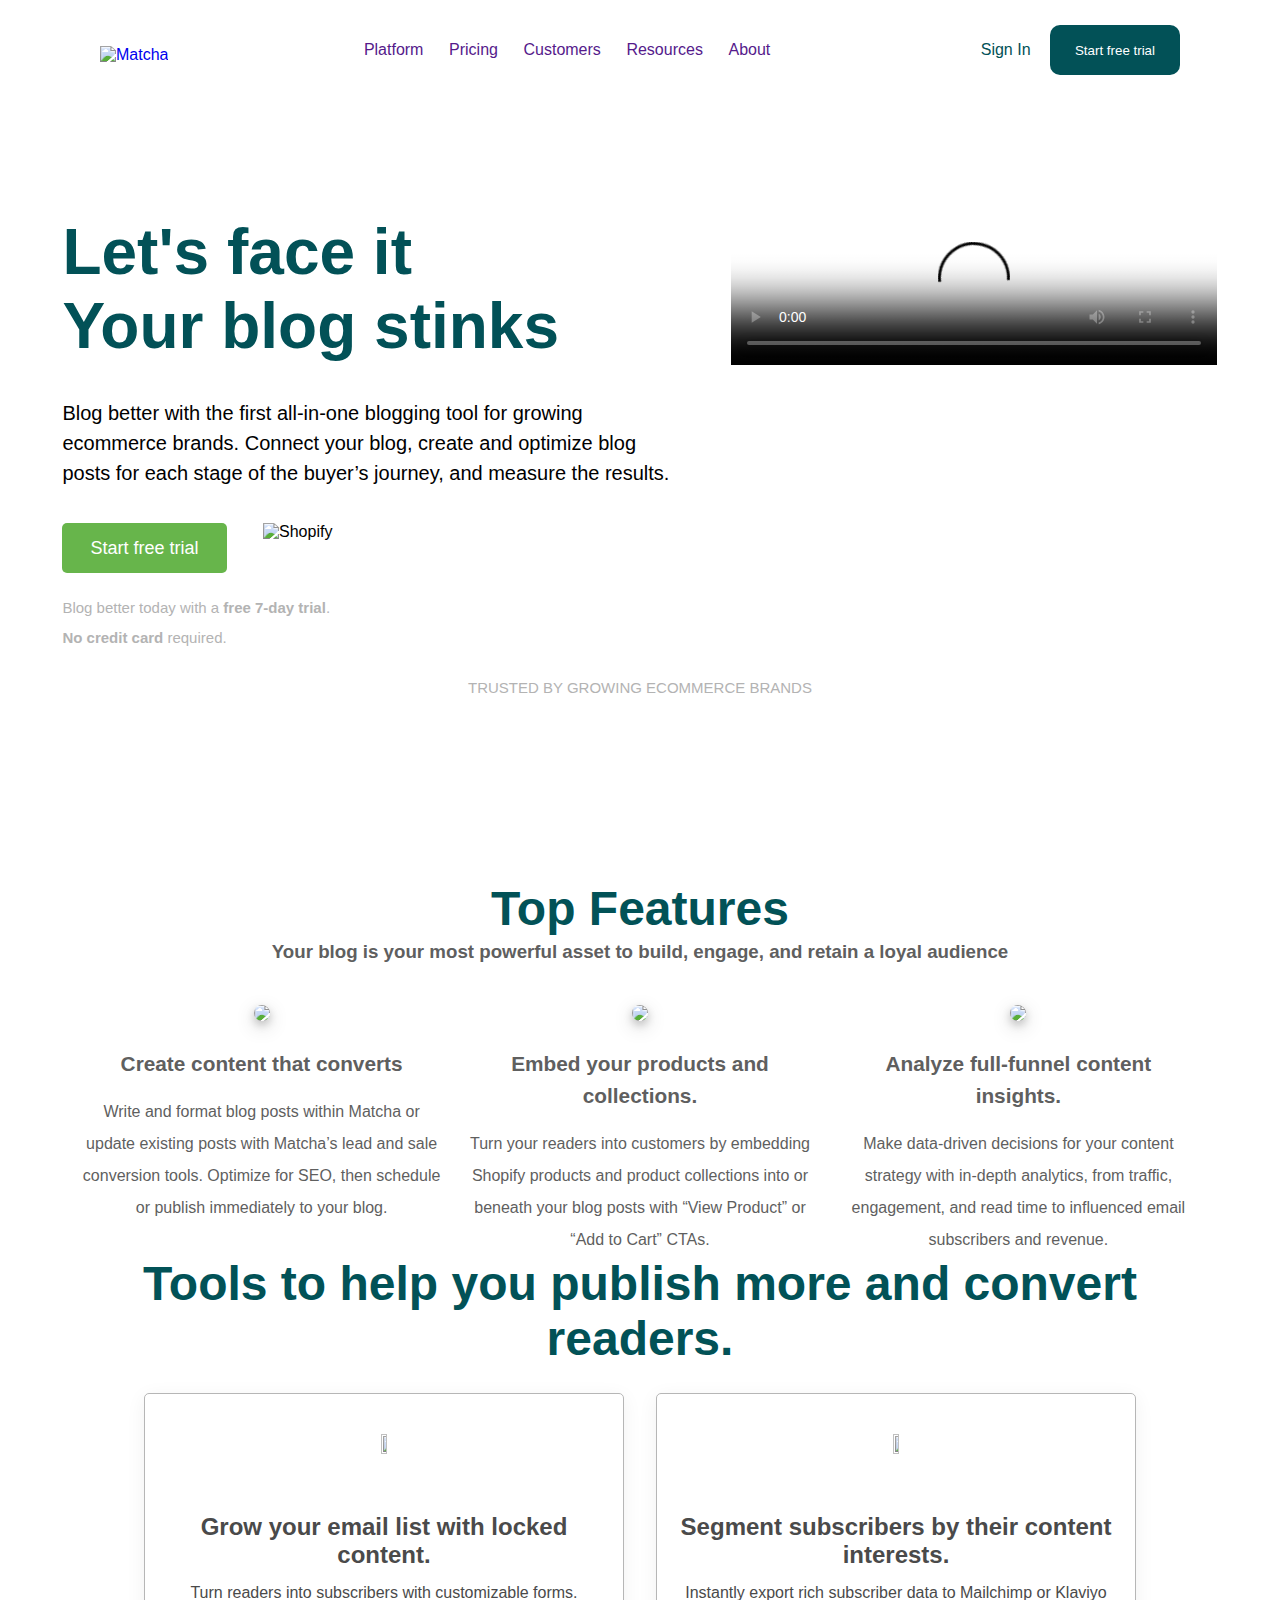
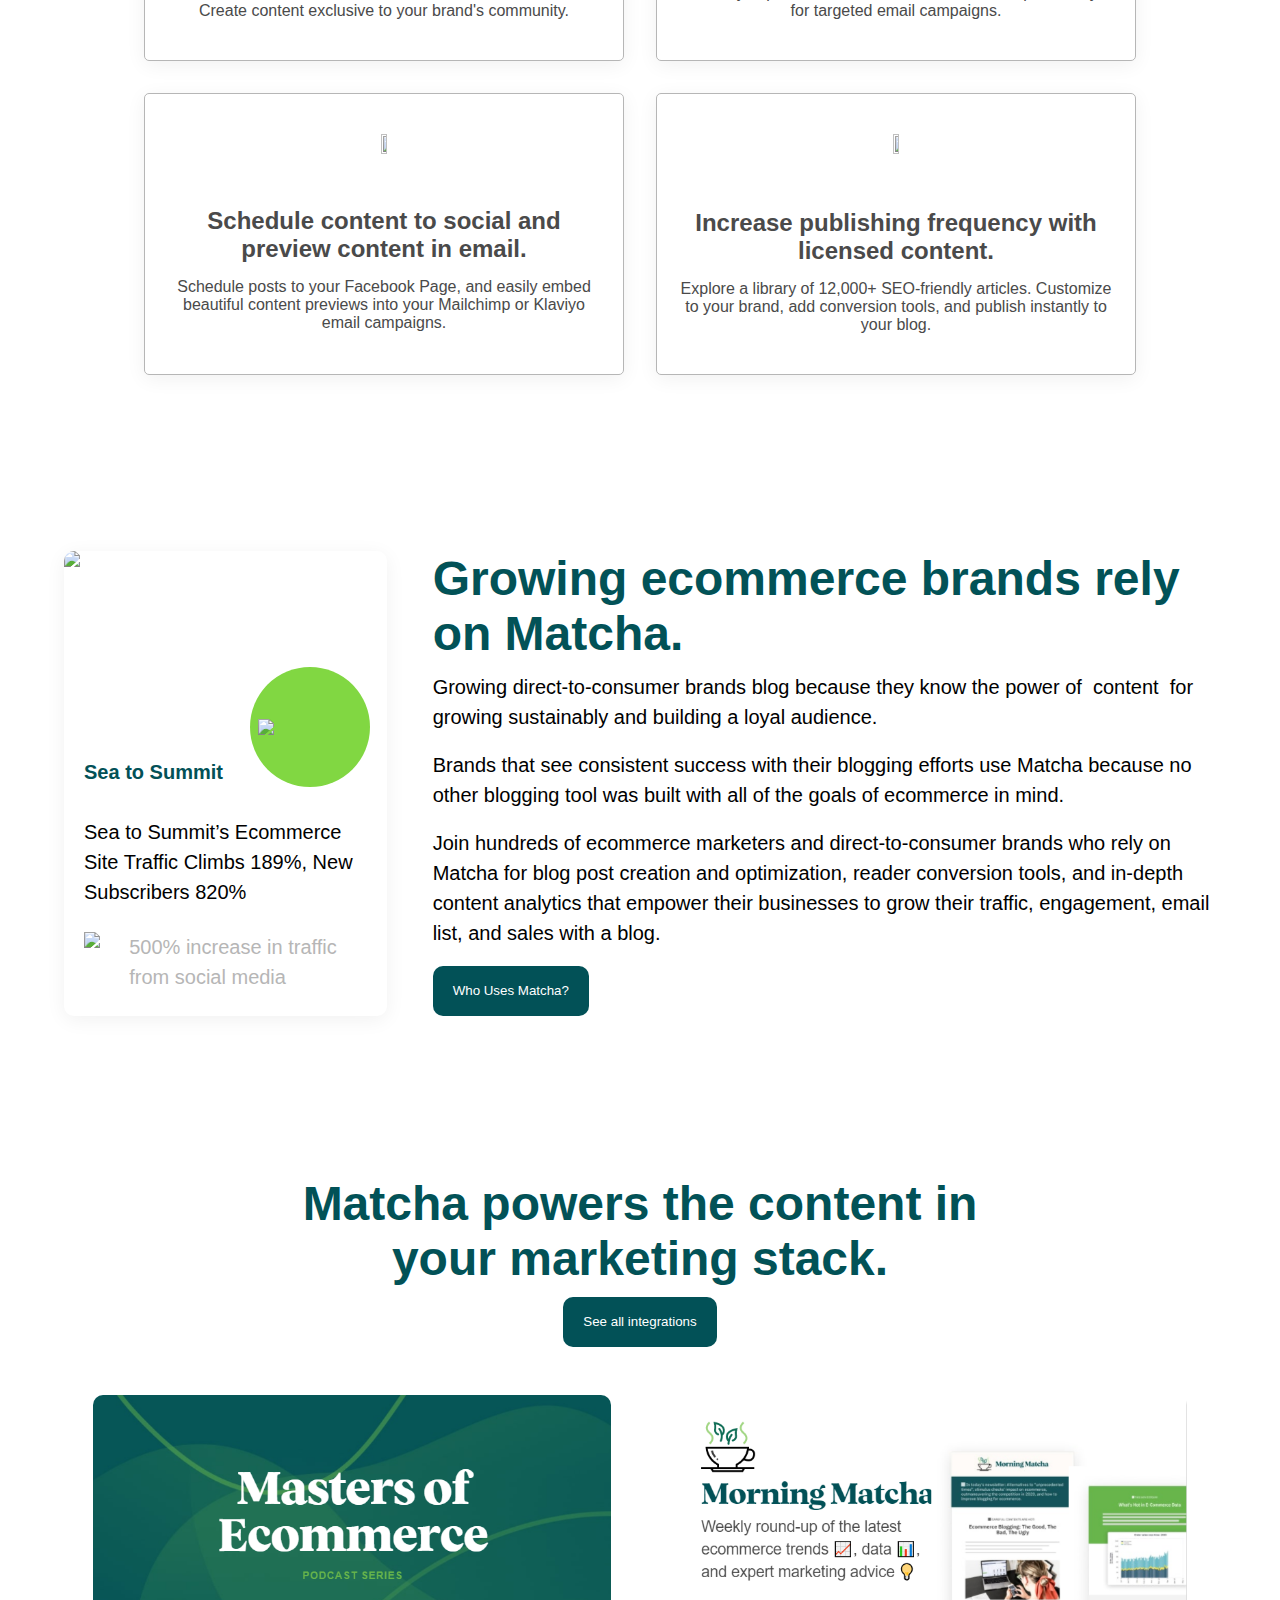
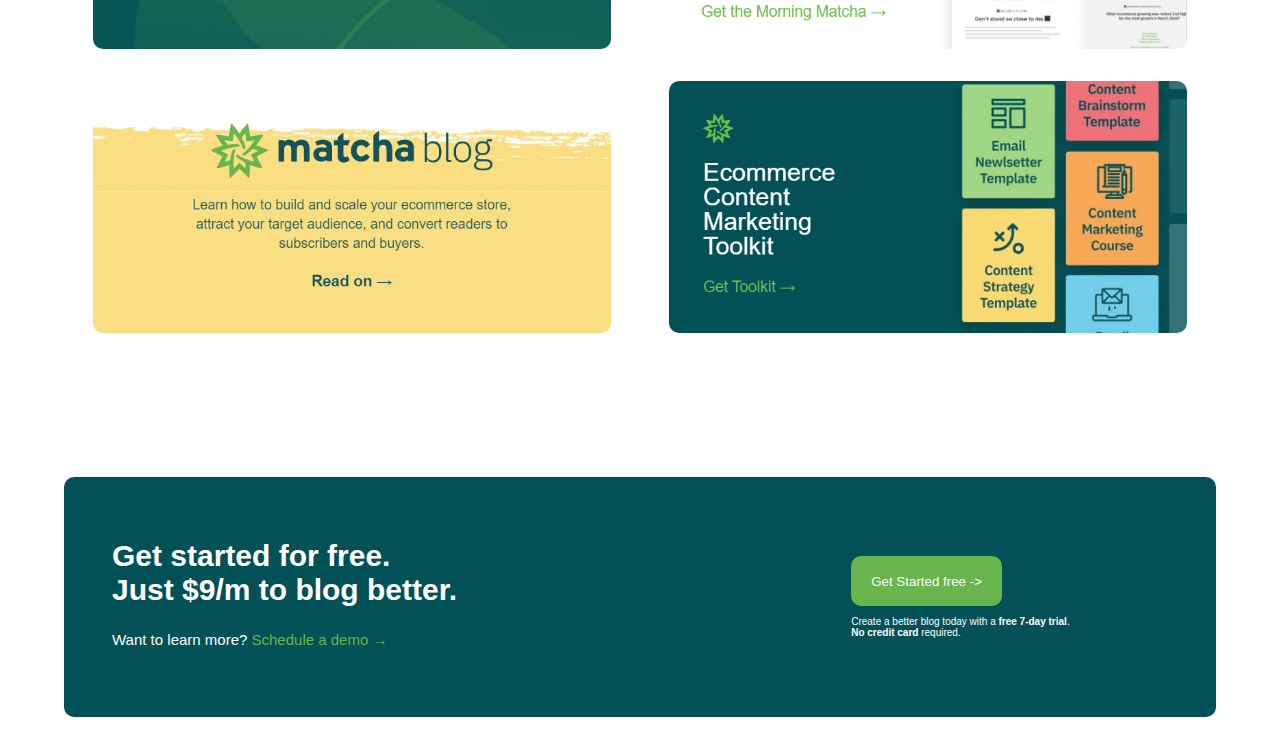
==== commit 421e7ce2: "added previews version of final_challenge" ====
--- a/final_challenge/index.html
+++ b/final_challenge/index.html
@@ -4,383 +4,210 @@
 <head>
     <meta charset="UTF-8">
     <meta name="viewport" content="width=device-width, initial-scale=1.0">
-    <link rel="stylesheet" href="styles/bootstrap.min.css">
-    <link rel="stylesheet" href="styles/styles.css">
-    <title>Matcha</title>
+    <title>Matcha Blog Creator</title>
+    <link rel="stylesheet" href="css/styles.css">
 </head>
 
 <body>
-    <header class="fixed-header">
-        <nav class="navbar navbar-expand-lg navbar-light bg-white px-4">
-            <a href="/" class="navbar-brand">
+    <section class="fixed-header">
+        <header>
+            <a href="/" class="logo">
                 <img src="https://getmatcha.com/wp-content/themes/getmatcha/img/footer_logo.svg" alt="Matcha"
                     width="200px" />
             </a>
-            <button class="navbar-toggler" type="button" data-toggle="collapse" data-target="#navbarSupportedContent"
-                aria-controls="navbarSupportedContent" aria-expanded="false" aria-label="Toggle navigation">
-                <span class="navbar-toggler-icon"></span>
-            </button>
-
-            <div class="collapse navbar-collapse" id="navbarSupportedContent">
-                <ul class="navbar-nav mx-auto">
-                    <li class="nav-item dropdown">
-                        <a class="nav-link dropdown-toggle" href="#" id="navbarDropdown" role="button"
-                            data-toggle="dropdown" aria-haspopup="true" aria-expanded="false">
-                            Products
-                        </a>
-                        <div class="dropdown-menu" aria-labelledby="navbarDropdown">
-                            <a class="dropdown-item" href="#">Action</a>
-                            <a class="dropdown-item" href="#">Another action</a>
-                            <div class="dropdown-divider"></div>
-                            <a class="dropdown-item" href="#">Something else here</a>
-                        </div>
-                    </li>
-                    <li class="nav-item">
-                        <a class="nav-link" href="#">Template <span class="sr-only">(current)</span></a>
-                    </li>
-                    <li class="nav-item">
-                        <a class="nav-link" href="#">Pricing</a>
-                    </li>
-                    <li class="nav-item">
-                        <a class="nav-link" href="#">Custumers</a>
-                    </li>
-                    <li class="nav-item">
-                        <a class="nav-link" href="#">Blog</a>
-                    </li>
-                    <li class="nav-item dropdown">
-                        <a class="nav-link dropdown-toggle" href="#" id="navbarDropdown" role="button"
-                            data-toggle="dropdown" aria-haspopup="true" aria-expanded="false">
-                            Resources
-                        </a>
-                        <div class="dropdown-menu" aria-labelledby="navbarDropdown">
-                            <a class="dropdown-item" href="#">Action</a>
-                            <a class="dropdown-item" href="#">Another action</a>
-                            <div class="dropdown-divider"></div>
-                            <a class="dropdown-item" href="#">Something else here</a>
-                        </div>
-                    </li>
+            <nav class="navbar">
+                <ul class="menu">
+                    <li class="menu-item"><a href="">Platform</a></li>
+                    <li class="menu-item"><a href="">Pricing</a></li>
+                    <li class="menu-item"><a href="">Customers</a></li>
+                    <li class="menu-item"><a href="">Resources</a></li>
+                    <li class="menu-item"><a href="">About</a></li>
                 </ul>
-
-                <div class="row">
-                    <a class="nav-link text-success" href="#">Sign In</a>
-                    <button class="btn btn-success my-2 my-sm-0" type="submit">
-                        Get Started Free
-                    </button>
-                </div>
-
-            </div>
-        </nav>
-    </header>
-
-
-    <main class="container space">
-        <div class="row">
-            <article class="col-lg-6 col-md-6 col-xs-12">
-                <h1 class="text-primary font-weight-bold big-title">Let's face it <br> Your blog stinks</h1>
-                <p class="my-4">
-                    <span style="font-weight: 400;">Blog better with the first all-in-one blogging tool for growing
-                        ecommerce brands. Connect your blog, create and optimize blog posts for each stage of the
-                        buyer’s
-                        journey, and measure the results.</span>
-                </p>
-                <section class="my-2">
-                    <button class="btn btn-primary">Start free trial</button>
-                    <img src="assets/img/brands/shopify-stars.svg"
-                        alt="Shopify">
-                    <p class="text-muted">Blog better today with a <strong>free 7-day trial</strong>.<br> <strong>No
-                            credit
-                            card</strong>
-                        required.</p>
-                </section>
-            </article>
-            <article class="explanatory-video col-lg-6 col-md-6 col-xs-12 v-center">
-                <video controls
-                    poster="https://cdn.videvo.net/videvo_files/video/premium/video0036/thumbnails/computer_code00_small.jpg">
-                    <source type="video/webm"
-                        src="https://cdn.videvo.net/videvo_files/video/premium/video0036/small_watermarked/computer_code00_preview.webm" />
-                    <source type="video/mp4"
-                        src="https://cdn.videvo.net/videvo_files/video/premium/video0036/small_watermarked/computer_code00_preview.mp4" />
-                </video>
-            </article>
-        </div>
+            </nav>
+            <div class="actions">
+                <a>Sign In</a>
+                <button>Start free trial</button>
+            </div>
+        </header>
+    </section>
+    <main>
+        <article class="info">
+            <h1 class="title">Let's face it <br> Your blog stinks</h1>
+            <p>
+                <span style="font-weight: 400;">Blog better with the first all-in-one blogging tool for growing
+                    ecommerce brands. Connect your blog, create and optimize blog posts for each stage of the buyer’s
+                    journey, and measure the results.</span>
+            </p>
+            <section class="trial">
+                <button>Start free trial</button>
+                <img src="https://getmatcha.com/wp-content/themes/getmatcha/img/gfx/shopify-stars.svg" alt="Shopify">
+                <p class="light-text">Blog better today with a <strong>free 7-day trial</strong>.<br> <strong>No credit
+                        card</strong>
+                    required.</p>
+            </section>
+        </article>
+        <article class="explanatory-video">
+            <video controls
+                poster="https://cdn.videvo.net/videvo_files/video/premium/video0036/thumbnails/computer_code00_small.jpg">
+                <source type="video/webm"
+                    src="https://cdn.videvo.net/videvo_files/video/premium/video0036/small_watermarked/computer_code00_preview.webm" />
+                <source type="video/mp4"
+                    src="https://cdn.videvo.net/videvo_files/video/premium/video0036/small_watermarked/computer_code00_preview.mp4" />
+            </video>
+        </article>
     </main>
 
-    <article class="text-center container">
-        <p class="text-muted">
+    <article style="text-align: center;">
+        <p class="light-text">
             TRUSTED BY GROWING ECOMMERCE BRANDS
         </p>
-        <section>
-            <img src="assets/img/brands/superfeet.png" alt="">
-            <img src="assets/img/brands/spirithoods.png" alt="">
-            <img src="assets/img/brands/seatosummit.png" alt="">
-            <img src="assets/img/brands/osprey.png" alt="">
-            <img src="assets/img/brands/oars.png" alt="">
-            <img src="assets/img/brands/everly.png" alt="">
-        </section>
-    </article>
-
-    <article class="container space">
-        <div class="text-center py-5">
-            <h1 class="title text-primary font-weight-bold">Top Features</h1>
-            <p> Your blog is your most powerful asset to build, engage, and retain a loyal audience.</p>
+        <section class="logos">
+            <img src="https://getmatcha.com/wp-content/uploads/2020/08/superfeet.png" alt="" class="logo">
+            <img src="https://getmatcha.com/wp-content/uploads/2020/08/spirithoods.png" alt="" class="logo">
+            <img src="https://getmatcha.com/wp-content/uploads/2020/08/seatosummit.png" alt="" class="logo">
+            <img src="https://getmatcha.com/wp-content/uploads/2020/08/osprey.png" alt="" class="logo">
+            <img src="https://getmatcha.com/wp-content/uploads/2020/08/oars.png" alt="" class="logo">
+            <img src="https://getmatcha.com/wp-content/uploads/2020/08/everly.png" alt="" class="logo">
+        </section>
+    </article>
+
+    <article class="features">
+        <h1>Top Features</h1>
+        <h3>Your blog is your most powerful asset to build, engage, and retain a loyal audience</h3>
+        <div class="feature-container">
+            <section class="feature-content">
+                <img src="https://getmatcha.com/wp-content/uploads/2020/08/Group-376-1.png" class="feature-img">
+                <div class="feature-info">
+                    <h3>Create content that converts</h3>
+                    <h4>Write and format blog posts within Matcha or update existing posts with Matcha’s lead and
+                        sale
+                        conversion tools. Optimize for SEO, then schedule or publish immediately to your blog.</h4>
+                </div>
+            </section>
+            <section class="feature-content">
+                <img src="https://getmatcha.com/wp-content/uploads/2020/08/Group-381.png" class="feature-img">
+                <div class="feature-info">
+                    <h3>
+                        Embed your products and collections.
+                    </h3>
+                    <h4>Turn your readers into customers by embedding Shopify products and product collections into
+                        or
+                        beneath your blog posts with “View Product” or “Add to Cart” CTAs.</h4>
+                </div>
+            </section>
+            <section class="feature-content">
+                <img src="https://getmatcha.com/wp-content/uploads/2020/08/Group-406-1.png" class="feature-img">
+                <div class="feature-info">
+                    <h3>Analyze full-funnel content insights.</h3>
+                    <h4>Make data-driven decisions for your content strategy with in-depth analytics, from traffic,
+                        engagement, and read time to influenced email subscribers and revenue.</h4>
+                </div>
+            </section>
         </div>
-        <section class="row group-card">
-            <article class="col-12 col-md-4 mb-4">
-                <div class="card w-100">
-                    <div class="card-header p-0">
-                        <img class="card-img-top hoverable" src="assets/img/card/Group-376-1.png" alt="Card image cap">
-                    </div>
-                    <div class="card-body text-center">
-                        <a class="card-title d-inline-block py-2">Create content that converts.</a>
-                        <p class="card-text">Some quick example text to build on the card title and make up the bulk
-                            of the card's content.</p>
-                    </div>
-                </div>
-            </article>
-            <article class="col-12 col-md-4 mb-4">
-                <div class="card w-100">
-                    <div class="card-header p-0">
-                        <img class="card-img-top hoverable" src="assets/img/card/Group-381.png" alt="Card image cap">
-                    </div>
-                    <div class="card-body text-center">
-                        <a class="card-title d-inline-block py-2">Embed your products and collections.
-                        </a>
-                        <p class="card-text">Some quick example text to build on the card title and make up the bulk
-                            of the card's content.</p>
-                    </div>
-                </div>
-            </article>
-            <article class="col-12 col-md-4 mb-4">
-                <div class="card w-100">
-                    <div class="card-header p-0">
-                        <img class="card-img-top hoverable" src="assets/img/card/Group-406-1.png" alt="Card image cap">
-                    </div>
-                    <div class="card-body text-center">
-                        <a class="card-title d-inline-block py-2">Analyze full-funnel content insights.
-                        </a>
-                        <p class="card-text">Some quick example text to build on the card title and make up the bulk
-                            of the card's content.</p>
-                    </div>
-                </div>
-            </article>
-        </section>
-    </article>
-
-    <article class="container space text-center">
-        <h1 class="s-title font-weight-bold text-primary my-5">Tools to help you publish more and convert readers.</h1>
-
-        <div class="row">
-            <section class="col-md-6 col-lg-3 mb-4 ">
-                <div class="card">
-                    <img class="card-img-top d-block mx-auto mt-3 little-img" src="assets/icon/feature-platform-1.png"
-                        alt="">
-                    <div class="card-body text-center">
-                        <h5 class="card-title">Create content that converts.</h5>
-                        <p class="card-text">Turn readers into subscribers with customizable forms. Create content
-                            exclusive to your brand's community.</p>
-                    </div>
-                </div>
-            </section>
-            <section class="col-md-6 col-lg-3 mb-4">
-                <div class="card">
-                    <img class="card-img-top d-block mx-auto mt-3 little-img" src="assets/icon/feature-platform-3.png"
-                        alt="">
-                    <div class="card-body text-center">
-                        <h5 class="card-title">Segment subscribers by their content interests.</h5>
-                        <p class="card-text">Instantly export rich subscriber data to Mailchimp or Klaviyo for targeted
-                            email campaigns.</p>
-                    </div>
-                </div>
-            </section>
-            <section class="col-md-6 col-lg-3 mb-4">
-                <div class="card">
-                    <img class="card-img-top d-block mx-auto mt-3 little-img" src="assets/icon/feature-blog-email.png"
-                        alt="">
-                    <div class="card-body text-center">
-                        <h5 class="card-title">Schedule content to social and preview content in email.</h5>
-                        <p class="card-text">Schedule posts to your Facebook Page, and easily embed beautiful content
-                            previews into your Mailchimp or Klaviyo email campaigns.</p>
-                    </div>
-                </div>
-            </section>
-            <section class="col-md-6 col-lg-3 mb-4">
-                <div class="card">
-                    <img class="card-img-top d-block mx-auto mt-3 little-img" src="assets/icon/feature-library-1.png"
-                        alt="">
-                    <div class="card-body text-center">
-                        <h5 class="card-title">Increase publishing frequency with licensed content.</h5>
-                        <p class="card-text">Explore a library of 12,000+ SEO-friendly sections. Customize to your
-                            brand, add conversion tools, and publish instantly to your blog.</p>
-                    </div>
-                </div>
+    </article>
+
+    <article class="tools">
+        <h1>
+            Tools to help you publish more and convert readers.
+        </h1>
+        <div class="tools-container">
+            <section class="tool-card">
+                <div>
+                    <img width="76" height="120"
+                        src="https://getmatcha.com/wp-content/uploads/2020/04/feature-platform-1.png">
+                </div>
+                <h2>Grow your email list with locked content.</h2>
+                <div>Turn readers into subscribers with customizable forms. Create content
+                    exclusive to your brand's community.</div>
+            </section>
+            <section class="tool-card">
+                <div>
+                    <img width="76" height="120"
+                        src="https://getmatcha.com/wp-content/uploads/2020/04/feature-platform-3.png">
+                </div>
+                <h2>Segment subscribers by their content interests.</h2>
+                <div>Instantly export rich subscriber data to Mailchimp or Klaviyo for targeted
+                    email campaigns.</div>
+            </section>
+            <section class="tool-card">
+                <div>
+                    <img width="82" height="120"
+                        src="https://getmatcha.com/wp-content/uploads/2020/07/feature-blog-email.png">
+                </div>
+                <h2>Schedule content to social and preview content in email.</h2>
+                <div>Schedule posts to your Facebook Page, and easily embed beautiful content
+                    previews into your Mailchimp or Klaviyo email campaigns.</div>
+            </section>
+            <section class="tool-card">
+                <div>
+                    <img width="80" height="120"
+                        src="https://getmatcha.com/wp-content/uploads/2020/04/feature-library-1.png">
+                </div>
+                <h2>Increase publishing frequency with licensed content.</h2>
+                <div>Explore a library of 12,000+ SEO-friendly articles. Customize to your
+                    brand, add conversion tools, and publish instantly to your blog.</div>
             </section>
         </div>
-        </div>
-    </article>
-
-    <article class="container space">
-        <div class="row info">
-            <div class="col-lg-4">
-                <div id="carouselExampleSlidesOnly" class="carousel slide" data-ride="carousel">
-                    <div class="carousel-inner">
-                        <div class="carousel-item active">
-                            <div class="card parent" style="width: 18rem;">
-                                <div class="logo logo-1">
-                                    <img src="assets/img/logos/SeatoSummitLogo.png">
-                                </div>
-                                <img src="assets/img/people/0.jpg" class="card-img-top" alt="...">
-                                <div class="card-body">
-                                    <h5 class="card-title text-primary">Sea to Summit</h5>
-                                    <p class="card-text">Sea to Summit’s Ecommerce Site Traffic Climbs 189%, New
-                                        Subscribers 820%
-                                    </p>
-                                    <div class="row mb-3">
-                                        <div class="col-2 ">
-                                            <img src="assets/icon/icon_audiences.png" alt="Cart Icon" width="30px">
-                                        </div>
-                                        <div class="col-10">
-                                            <p class="card-text"><small class="text-muted font-weight-bold"> 500%
-                                                    increase in traffic
-                                                    from social media</small></p>
-                                        </div>
-                                    </div>
-                                    <button href="#" class="btn btn-primary btn-block">See Case Study</button>
-                                </div>
-                            </div>
-                        </div>
-                        <div class="carousel-item">
-                            <div class="card parent" style="width: 18rem;">
-                                <div class="logo logo-2">
-                                    <img src="assets/img/logos/everly_logo_blue_v3_x60@2x.png" alt="">
-                                </div>
-                                <img src="assets/img/people/0-1-150x150-1.jpeg" class="card-img-top" alt="..."
-                                    width="30px">
-                                <div class="card-body">
-                                    <h5 class="card-title text-primary">Everly</h5>
-                                    <p class="card-text"> Early-Stage CPG Brand Increaseas Lead Conversion 20x,
-                                        Ecommerce Revenue 20% 22% of monthly revenue influenced by content
-                                    </p>
-                                    <div class="row mb-3">
-                                        <div class="col-2">
-                                            <img src="assets/icon/icon_cart.png" alt="Cart Icon" width="30px">
-                                        </div>
-                                        <div class="col-10">
-                                            <p class="card-text"><small class="text-muted font-weight-bold">22% of
-                                                    monthly revenue
-                                                    influenced by content</small></p>
-                                        </div>
-                                    </div>
-                                    <button href="#" class="btn btn-primary btn-block">See Case Study</button>
-                                </div>
-                            </div>
-                        </div>
-                        <div class="carousel-item">
-                            <div class="card parent" style="width: 18rem;">
-                                <div class="logo logo-3">
-                                    <img src="assets/img/logos/pichxuxkgjv8u9vtlcpk-150x150-1.png" alt="">
-                                </div>
-                                <img src="assets/img/people/profile-headshot-square.png"
-                                    class="card-img-top text-primary" alt="...">
-                                <div class="card-body">
-                                    <h5 class="card-title text-primary">Oars + Alps</h5>
-                                    <p class="card-text">How Oars + Alps Tracks Engagement and Connects Blog Content
-                                        to
-                                        Commerce
-                                    </p>
-                                    <div class="row mb-3">
-                                        <div class="col-2">
-                                            <img src="assets/icon/icon_cart.png" alt="Cart Icon" width="30px">
-                                        </div>
-                                        <div class="col-10">
-                                            <p class="card-text"><small class="text-muted font-weight-bold"> Within
-                                                    10
-                                                    days of
-                                                    publication, Oars + Alps' blog post influenced $207 in
-                                                    revenue.</small></p>
-                                        </div>
-                                    </div>
-                                    <button href="#" class="btn btn-primary btn-block">See Case Study</button>
-                                </div>
-                            </div>
-                        </div>
-                    </div>
-                </div>
-            </div>
-            <div class="col-lg-8 mb-3">
-                <h1 class="text-primary font-weight-bold">
-                    Growing ecommerce brands rely on Matcha.
-
-                </h1>
+    </article>
+
+    <article class="users">
+        <section class="users-card">
+            <div class="users-card-logo">
+                <img src="https://getmatcha.com/wp-content/uploads/2019/08/SeatoSummitLogo.png">
+            </div>
+            <div class="users-card-img">
+                <img src="https://getmatcha.com/wp-content/uploads/2019/08/0.jpg">
+            </div>
+            <div class="users-card-content">
                 <p>
-                    Growing direct-to-consumer brands blog because they know the power of content for growing
-                    sustainably
-                    and building a loyal audience.
+                    <span class="colored-text">Sea to Summit</span><br><br>
+                    Sea to Summit’s Ecommerce Site Traffic Climbs 189%, New Subscribers
+                    820%
                 </p>
-                <p>
-                    Brands that see consistent success with their blogging efforts use Matcha because no other
-                    blogging
-                    tool
-                    was built with all of the goals of ecommerce in mind.
-                </p>
-                <p>
-                    Join hundreds of ecommerce marketers and direct-to-consumer brands who rely on Matcha for blog
-                    post
-                    creation and optimization, reader conversion tools, and in-depth content analytics that empower
-                    their
-                    businesses to grow their traffic, engagement, email list, and sales with a blog.
-                </p>
-                <a class="btn btn-primary" href="customers/">Who Uses Matcha?</a>
-            </div>
-        </div>
-    </article>
-
-    <article class="container space">
-        <section class="row">
-            <div class="col-lg-6 col-md-6 col-xs-12">
-                <div class="info mb-4">
-                    <img class="hoverable" src="assets/img/grid/grid1.png">
-                </div>
-                <div class="info">
-                    <img class="hoverable" src="assets/img/grid/grid3.png">
-                </div>
-            </div>
-            <div class="col-lg-6 col-md-6 col-xs-12">
-                <div class="info mb-4">
-                    <img class="hoverable" src="assets/img/grid/grid2.png">
-                </div>
-                <div class="info">
-                    <img class="hoverable" src="assets/img/grid/grid4.png">
-                </div>
-            </div>
-        </section>
-    </article>
-
-    <article class="container space">
-        <section class="row rounded bg-primary justify-content-between m-1 p-4">
-            <div class="col-lg-5 col-md-7 col-xs-10">
-                <h1 class="s-title font-weight-bold text-white">Get started for free.
-                    Just $9/m to blog better.</h1>
-                <p class="text-white pt-2">Want to learn more? <a class="text-success" href="#">Schedule a demo →</a>
-                </p>
-            </div>
-            <div class="col-lg-4 col-md-6 col-xs-10 d-flex flex-column justify-content-center align-items-start">
-                <button class="btn btn-secondary">Get started free →</button>
-                <p style="font-size: .7rem;" class="text-white text-left mt-3">Create a better blog today with a <b>free 7-day trial</b>. <br><b>No credit
-                        card</b> required.</p>
-            </div>
-        </section>
-    </article>
+                <div class="users-card-data">
+                    <img src="https://getmatcha.com/wp-content/themes/getmatcha/img/icon_audiences.png">
+                    <p>500% increase in traffic from social media</p>
+                </div>
+                <button>See Case Study</button>
+            </div>
+        </section>
+        <section class="users-content">
+            <h1>Growing ecommerce brands rely on Matcha.</h1>
+            <p>Growing direct-to-consumer brands blog because they know the power of&nbsp; <span>content</span>
+                &nbsp;for growing sustainably and building a loyal audience.</p><br>
+            <p>Brands that see consistent success with their blogging efforts use Matcha because no other blogging tool
+                was built with all of the goals of ecommerce in mind.</p><br>
+            <p>Join hundreds of ecommerce marketers and direct-to-consumer brands who rely on Matcha for blog post
+                creation and optimization, reader conversion tools, and in-depth content analytics that empower their
+                businesses to grow their traffic, engagement, email list, and sales with a blog.</p><br>
+            <button>Who Uses Matcha?</button>
+        </section>
+    </article>
+
+    <article class="marketing-stack">
+        <h1>Matcha powers the content in<br>your marketing stack.</h1>
+        <button>See all integrations</button>
+        <section class="images">
+            <img src="img/grid1.png">
+            <img src="img/grid2.png">
+            <img src="img/grid3.png">
+            <img src="img/grid4.png">
+        </section>
+    </article>
+
+    <div class="price">
+        <section class="learn-more">
+            <h3>Get started for free. <br>Just $9/m to blog better.</h3>
+            <br>
+            <p>Want to learn more? <a>Schedule a demo →</a> </p>
+        </section>
+        <section class="direction">
+            <button>Get Started free -></button>
+            <p>Create a better blog today with a <b>free 7-day trial</b>. <br><b>No credit
+                    card</b> required.</p>
+        </section>
+    </div>
 
 </body>
 
-<script src="https://code.jquery.com/jquery-3.4.1.slim.min.js"
-    integrity="sha384-J6qa4849blE2+poT4WnyKhv5vZF5SrPo0iEjwBvKU7imGFAV0wwj1yYfoRSJoZ+n"
-    crossorigin="anonymous"></script>
-<script src="https://cdn.jsdelivr.net/npm/popper.js@1.16.0/dist/umd/popper.min.js"
-    integrity="sha384-Q6E9RHvbIyZFJoft+2mJbHaEWldlvI9IOYy5n3zV9zzTtmI3UksdQRVvoxMfooAo"
-    crossorigin="anonymous"></script>
-<script src="https://stackpath.bootstrapcdn.com/bootstrap/4.4.1/js/bootstrap.min.js"
-    integrity="sha384-wfSDF2E50Y2D1uUdj0O3uMBJnjuUD4Ih7YwaYd1iqfktj0Uod8GCExl3Og8ifwB6"
-    crossorigin="anonymous"></script>
-
 </html>--- a/final_challenge/css/styles.css
+++ b/final_challenge/css/styles.css
@@ -0,0 +1,517 @@
+* {
+  margin: 0;
+  padding: 0;
+  box-sizing: border-box;
+}
+
+:root {
+  --primary-color: #025157;
+  --secondary-color: #67b54b;
+}
+
+html {
+  font-family: "Segoe UI", Tahoma, Geneva, Verdana, sans-serif;
+}
+
+header {
+  display: flex;
+  width: 100%;
+  height: 100px;
+  justify-content: space-between;
+  align-items: center;
+  padding: 0 100px;
+  color: var(--primary-color);
+  font-size: 16px;
+}
+
+.menu {
+  display: flex;
+  justify-content: space-around;
+}
+
+.menu > li {
+  display: inline;
+}
+
+a {
+  text-decoration: none;
+}
+
+.navbar {
+  width: 40%;
+}
+
+.actions > * {
+  padding: 0 15px;
+}
+
+.actions button {
+  width: 130px;
+}
+
+button {
+  color: white;
+  background-color: var(--primary-color);
+  border-radius: 10px;
+  height: 50px;
+  border: none;
+  padding: 0 20px;
+}
+
+.fixed-header {
+  position: fixed;
+  z-index: 100;
+  top: 0;
+  left: 0;
+  right: 0;
+  background-color: white;
+}
+
+main {
+  display: flex;
+  flex-flow: row wrap;
+  width: 95%;
+  margin: 215px auto 0 auto;
+  justify-content: space-around;
+}
+
+.title {
+  color: var(--primary-color);
+  font-size: 5vw;
+  font-weight: bold;
+  margin-bottom: 35px;
+}
+
+p {
+  line-height: 30px;
+  font-size: 18px;
+  font-size: 20px;
+}
+
+.info {
+  width: 50%;
+}
+
+.explanatory-video {
+  width: 40%;
+  max-width: 700px;
+}
+
+.explanatory-video > * {
+  width: 100%;
+}
+
+.trial {
+  margin-top: 35px;
+  display: flex;
+  flex-wrap: wrap;
+  justify-content: space-between;
+  width: 60%;
+}
+
+.trial button {
+  color: white;
+  background-color: var(--secondary-color);
+  border-radius: 5px;
+  font-size: 18px;
+  width: 45%;
+  height: 50px;
+  padding: 0 10px;
+  border: none;
+}
+
+.light-text {
+  margin-top: 20px;
+  color: rgb(179, 179, 179);
+  font-size: 15px;
+}
+
+.trial img {
+  width: 45%;
+  max-width: 170px;
+}
+
+.logos {
+  width: 90%;
+  margin: 20px auto;
+  display: flex;
+  flex-wrap: wrap;
+  justify-content: space-between;
+  max-width: 900px;
+}
+
+.logo {
+  height: auto;
+  max-width: 100%;
+  object-fit: contain;
+  margin-top: 10px;
+}
+
+/* test */
+.features {
+  color: rgb(95, 95, 95);
+  line-height: 2rem;
+  margin-top: 10rem;
+  text-align: center;
+  display: flex;
+  justify-content: center;
+  flex-flow: column wrap;
+}
+
+h1 {
+  color: #025257;
+  font-size: 3rem;
+  margin-bottom: 0.7rem;
+}
+
+.feature-info h3:hover {
+  color: green;
+}
+
+.feature-info h3 {
+  font-size: 1.3rem;
+  margin: 1rem;
+}
+
+.feature-info h4 {
+  font-size: 1rem;
+  font-weight: 400;
+}
+
+.feature-img {
+  width: 100%;
+  border-radius: 10px;
+  box-shadow: 0 4px 8px 0 rgba(0, 0, 0, 0.2), 0 6px 20px 0 rgba(0, 0, 0, 0.19);
+}
+
+.feature-container {
+  margin-top: 2rem;
+  display: flex;
+  width: 100%;
+  justify-content: center;
+  flex-wrap: wrap;
+}
+
+.feature-content {
+  margin: 0 10px;
+  width: 28%;
+  min-width: 320px;
+}
+
+.tools {
+  width: 80%;
+  margin: 0 auto;
+  text-align: center;
+}
+
+.tools-container {
+  display: grid;
+  grid-template-columns: 1fr 1fr;
+}
+
+.tool-card {
+  border: 1px solid rgb(182, 182, 182);
+  border-radius: 5px;
+  box-shadow: 0 4px 20px rgba(0, 0, 0, 0.06);
+  text-align: center;
+  color: #4a4a4a;
+  padding: 40px 20px;
+  margin: 1rem 1rem;
+  max-width: 500px;
+}
+
+.tool-card div img {
+  width: 15%;
+  height: auto;
+  max-width: 40px;
+  min-width: 20px;
+}
+
+.tool-card h2 {
+  margin: 15px 0;
+}
+
+.users {
+  display: flex;
+  width: 90%;
+  margin: 10rem auto 0 auto;
+  justify-content: space-between;
+}
+
+.users-content {
+  max-width: 68%;
+}
+
+.users-card {
+  width: 28%;
+  position: relative;
+  border-radius: 10px;
+  overflow: hidden;
+  box-shadow: 0 4px 20px rgba(0, 0, 0, 0.06);
+}
+
+.users-card-img {
+  height: 40%;
+  overflow: hidden;
+}
+
+.users-card-img img {
+  object-fit: cover;
+  width: 100%;
+  height: auto;
+}
+
+.users-card-logo {
+  position: absolute;
+  background-color: #81d742;
+  border-radius: 100%;
+  height: 120px;
+  width: 120px;
+  display: flex;
+  align-items: center;
+  justify-content: center;
+  left: auto;
+  right: 5%;
+  top: 25%;
+  bottom: auto;
+  margin: auto;
+}
+
+.users-card-logo img {
+  width: 105px;
+  height: auto;
+  object-fit: contain;
+}
+
+.users-card-content {
+  padding: 20px;
+  display: flex;
+  flex-direction: column;
+}
+
+.users-card-data {
+  margin: 25px 0;
+  display: flex;
+  justify-content: space-between;
+}
+
+.users-card-data img {
+  max-width: 40px;
+  height: auto;
+  object-fit: contain;
+}
+
+.users-card-data p {
+  color: rgb(182, 182, 182);
+  width: 84%;
+}
+
+.colored-text {
+  color: var(--primary-color);
+  font-weight: 700;
+}
+
+.marketing-stack {
+    width: 90%;
+    margin: 10rem auto 0 auto;
+    text-align: center;
+}
+
+
+.images{
+    margin: 2rem auto;
+    display: grid;
+    grid-template-columns: repeat(2, 1fr);
+    justify-items: center;
+    align-items: center;
+}
+
+.images img{
+    width: 90%;
+    border-radius: 10px;
+    margin: 1rem;
+} 
+
+.price {
+    height: 4rem;
+    width: 90%;
+    margin: 8rem auto 2rem auto;
+    background-color: var(--primary-color);
+    color: white;
+    display: flex;
+    flex-wrap: wrap;
+    height: 15rem;
+    border-radius: 10px;
+    padding: 3rem;
+    align-items: center;
+}
+
+.learn-more {
+    width: 70%;
+}
+
+.learn-more h3{
+    font-size: 30px;
+}
+
+.learn-more p {
+    font-size: 15px;
+}
+
+.learn-more p a {
+    color: var(--secondary-color)
+}
+
+.direction {
+    width: 30%;
+}
+
+.direction button {
+    background-color: var(--secondary-color);
+    margin-bottom: 10px;
+}
+
+.direction p {
+    font-size: 10px;
+    line-height: normal;
+}
+
+/* test */
+
+@media (max-width: 1023px) {
+  .navbar,
+  .actions {
+    display: none;
+  }
+
+  header {
+    height: 50px;
+    justify-content: center;
+  }
+
+  .logo > img {
+    width: 100px;
+  }
+
+  main {
+    flex-flow: column nowrap;
+    width: 90%;
+    margin: 65px auto 0 auto;
+  }
+
+  .info,
+  .explanatory-video {
+    width: 100%;
+    text-align: center;
+  }
+
+  .explanatory-video {
+    margin: 30px auto 0 auto;
+  }
+
+  .trial {
+    flex-direction: column;
+    width: 100%;
+    align-items: center;
+  }
+
+  .trial button {
+    width: 90%;
+  }
+
+  .trial img {
+    margin-top: 20px;
+  }
+
+  .features {
+    width: 90%;
+    margin: 10rem auto 0 auto;
+  }
+
+  .feature-content {
+    margin-bottom: 50px;
+  }
+
+  .users {
+    flex-direction: column-reverse;
+  }
+
+  .users-content {
+    max-width: 100%;
+    margin-bottom: 40px;
+    display: flex;
+    flex-direction: column;
+  }
+
+  .users-content button {
+      width: 60%;
+      margin: 0 auto;
+  }
+
+  .users-card {
+    width: 80%;
+    margin: auto;
+    display: flex;
+  }
+
+  .users-card-logo {
+    left: 5%;
+    right: auto;
+    top: auto;
+    bottom: 10%;
+    margin: auto;
+  }
+
+  .images {
+      grid-template-columns: 1fr;
+  }
+
+  .images img {
+    width: 90%
+  }
+
+  .price {
+      flex-flow: column nowrap;
+      height: 300px;
+  }
+
+  .learn-more, .direction {
+      width: 100%;
+  }
+}
+
+@media (max-width: 677px) {
+  .tools-container {
+    grid-template-columns: 1fr;
+  }
+
+  .logos {
+    justify-content: center;
+  }
+
+  .logo {
+    max-width: 60%;
+    margin: 10px 20px;
+  }
+
+  h1 {
+    font-size: 32px !important;
+  }
+
+  .users-card {
+    display: block;
+    width: 60%;
+  }
+
+  .users-card-logo {
+    left: auto;
+    right: 5%;
+    top: 40%;
+    bottom: auto;
+    margin: auto;
+  }
+
+  .price{
+    height: 400px;
+  }
+}
